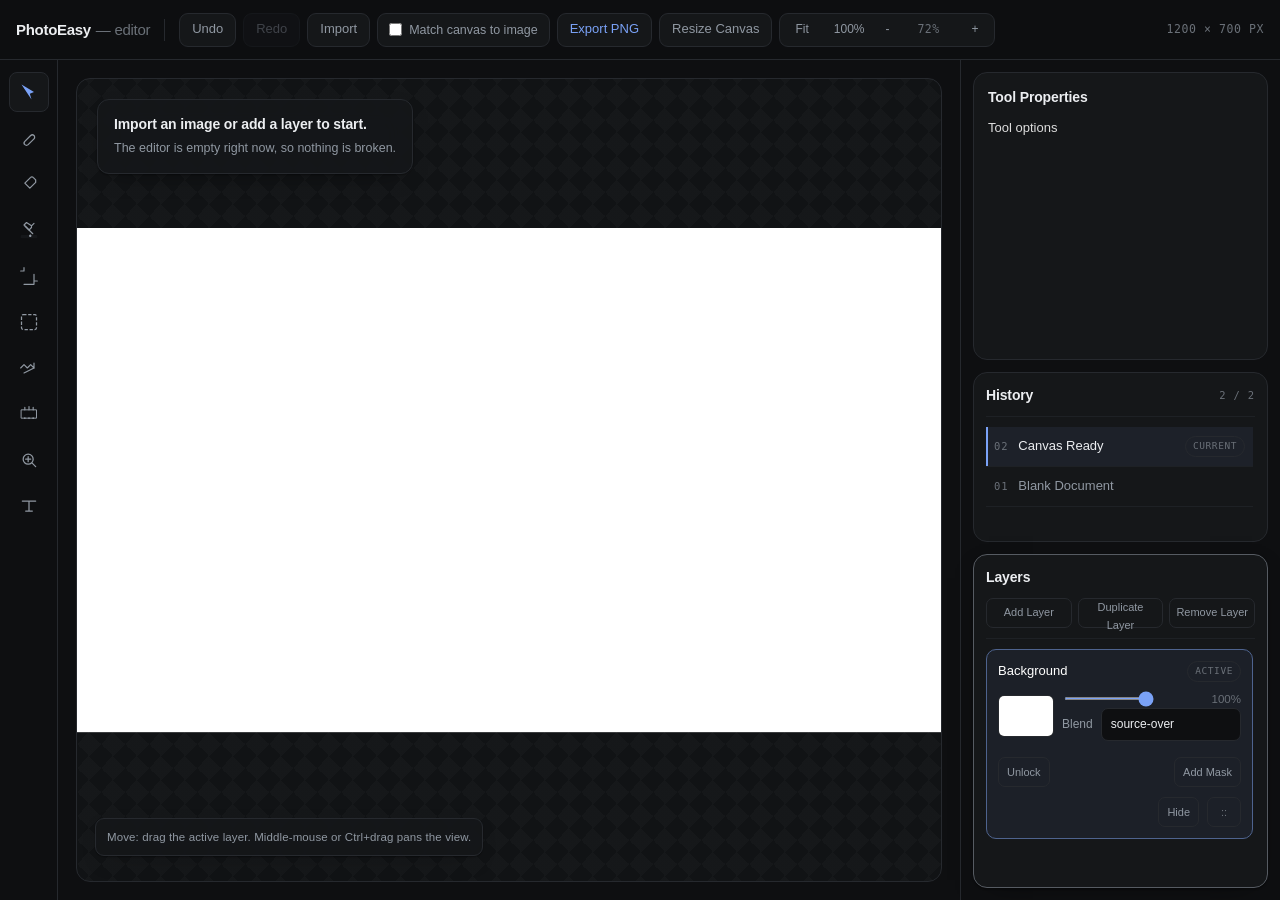
==== index.html @ c171c88f "thememing changes" ====
<!doctype html>
<html lang="en">
<head>
  <meta charset="utf-8" />
  <meta name="viewport" content="width=device-width,initial-scale=1" />
  <title>PhotoEasy — Browser Photo Editor</title>
  <link rel="icon" href="favicon.png" type="image/png">
  <link rel="stylesheet" href="styles.css">
</head>
<body>
  <header class="toolbar">
    <div class="editor-brand" aria-label="PhotoEasy editor">
      <span class="editor-brand-name">PhotoEasy</span>
      <span class="editor-brand-context">— editor</span>
    </div>
    <div class="toolbar-rule" aria-hidden="true"></div>
    <div class="actions">
      <button id="undo">Undo</button>
      <button id="redo">Redo</button>
      <button id="import-image">Import</button>
      <label class="import-resize-label">
        <input id="import-resize" type="checkbox" />
        <span>Match canvas to image</span>
      </label>
      <button id="export">Export PNG</button>
      <button id="resize-canvas">Resize Canvas</button>
      <div class="zoom-controls" aria-label="Zoom controls">
        <button id="zoom-fit">Fit</button>
        <button id="zoom-100">100%</button>
        <button id="zoom-out">-</button>
        <div id="zoom-readout" class="zoom-readout" aria-live="polite">100%</div>
        <button id="zoom-in">+</button>
      </div>
    </div>
    <div class="tool-header-controls">
      <!-- moved to tool properties panel -->
    </div>
    <div id="canvas-size" class="canvas-size" aria-hidden="true"></div>
  </header>

  <main class="main">
    <aside class="left-tools" aria-label="Tools">
      <button id="tool-move" class="tool active" title="Move" aria-label="Move">
        <svg viewBox="0 0 24 24" width="22" height="22" fill="none" xmlns="http://www.w3.org/2000/svg"><path d="M3 3l15 9-5 2 2 7-12-18z" fill="currentColor"/></svg>
      </button>
      <button id="tool-brush" class="tool" title="Brush" aria-label="Brush">
        <svg viewBox="0 0 24 24" width="20" height="20" fill="none" xmlns="http://www.w3.org/2000/svg"><path d="M7 16c-1 1-1 3 0 4s3 1 4 0l7-7c1-1 1-3 0-4s-3-1-4 0L7 16z" stroke="currentColor" stroke-width="1.5" stroke-linecap="round" stroke-linejoin="round"/></svg>
      </button>
      <button id="tool-eraser" class="tool" title="Eraser" aria-label="Eraser">
        <svg viewBox="0 0 24 24" width="20" height="20" fill="none" xmlns="http://www.w3.org/2000/svg"><path d="M20 7l-3-3a2 2 0 0 0-3 0L7 11l6 6 7-7z" stroke="currentColor" stroke-width="1.5" stroke-linecap="round" stroke-linejoin="round"/></svg>
      </button>
      <button id="tool-fill" class="tool" title="Fill" aria-label="Fill">
        <svg viewBox="0 0 24 24" width="22" height="22" fill="none" xmlns="http://www.w3.org/2000/svg">
          <path d="M2 21c0 .55.45 1 1 1h18c.55 0 1-.45 1-1v-2c0-.55-.45-1-1-1H3c-.55 0-1 .45-1 1v2z" fill="currentColor" opacity="0.06"/>
          <path d="M7.5 7.5l9 9" stroke="currentColor" stroke-width="1.4" stroke-linecap="round" stroke-linejoin="round"/>
          <path d="M18 4l-3 3L9 3 6 6l6 6 3-3v-1" stroke="currentColor" stroke-width="1.4" stroke-linecap="round" stroke-linejoin="round"/>
          <path d="M15 19c0 .83-.67 1.5-1.5 1.5S12 19.83 12 19s1.5-2 1.5-2 1.5 1.17 1.5 2z" fill="currentColor"/>
        </svg>
      </button>
      <button id="tool-crop" class="tool" title="Crop" aria-label="Crop">
        <svg viewBox="0 0 24 24" width="20" height="20" fill="none" xmlns="http://www.w3.org/2000/svg"><path d="M6 2v4M2 6h4M18 22v-4M22 18h-4M6 22h12V10" stroke="currentColor" stroke-width="1.4" stroke-linecap="round" stroke-linejoin="round"/></svg>
      </button>
      <button id="tool-select" class="tool" title="Select" aria-label="Select">
        <svg viewBox="0 0 24 24" width="20" height="20" fill="none" xmlns="http://www.w3.org/2000/svg"><rect x="3" y="3" width="18" height="18" rx="2" stroke="currentColor" stroke-width="1.5" stroke-dasharray="4 2"/></svg>
      </button>
      <button id="tool-magic" class="tool" title="Magic Wand" aria-label="Magic Wand">
        <svg viewBox="0 0 24 24" width="20" height="20" fill="none" xmlns="http://www.w3.org/2000/svg"><path d="M2 12l4-4 4 4 4-4 4 4V6" stroke="currentColor" stroke-width="1.4" stroke-linecap="round" stroke-linejoin="round"/><path d="M6 18l12-6" stroke="currentColor" stroke-width="1.4" stroke-linecap="round" stroke-linejoin="round"/></svg>
      </button>
      <button id="tool-transform" class="tool" title="Transform" aria-label="Transform">
        <svg viewBox="0 0 24 24" width="22" height="22" fill="none" xmlns="http://www.w3.org/2000/svg"><path d="M3 7h18v10H3z" stroke="currentColor" stroke-width="1.2" stroke-linecap="round" stroke-linejoin="round"/><path d="M7 7v-3M17 7v-3M12 7v-4" stroke="currentColor" stroke-width="1.4" stroke-linecap="round" stroke-linejoin="round"/><circle cx="7" cy="17" r="1" fill="currentColor"/><circle cx="12" cy="17" r="1" fill="currentColor"/><circle cx="17" cy="17" r="1" fill="currentColor"/></svg>
      </button>
      <button id="tool-zoom" class="tool" title="Zoom" aria-label="Zoom">
        <svg viewBox="0 0 24 24" width="22" height="22" fill="none" xmlns="http://www.w3.org/2000/svg"><circle cx="11" cy="11" r="6" stroke="currentColor" stroke-width="1.5"/><path d="M20 20l-4.2-4.2" stroke="currentColor" stroke-width="1.5" stroke-linecap="round"/><path d="M11 8v6M8 11h6" stroke="currentColor" stroke-width="1.5" stroke-linecap="round"/></svg>
      </button>
      <button id="tool-text" class="tool" title="Text" aria-label="Text">
        <svg viewBox="0 0 24 24" width="20" height="20" fill="none" xmlns="http://www.w3.org/2000/svg"><path d="M4 6h16M8 18h8M12 6v12" stroke="currentColor" stroke-width="1.5" stroke-linecap="round" stroke-linejoin="round"/></svg>
      </button>
      <!-- tool-controls moved to layers panel -->
    </aside>

    <section class="canvas-area">
      <div id="viewport" class="viewport">
        <div id="canvas-onboarding" class="canvas-onboarding" aria-live="polite">
          <strong>Import an image or add a layer to start.</strong>
          <span>The editor is empty right now, so nothing is broken.</span>
        </div>
        <div id="viewport-inner" class="viewport-inner">
          <canvas id="view"></canvas>
        </div>
        <div id="canvas-hud" class="canvas-hud">
          <div id="tool-hint" class="tool-hint" aria-live="polite"></div>
          <div class="canvas-status-row">
            <div id="status-stack" class="status-stack" aria-live="polite" aria-atomic="true"></div>
          </div>
        </div>
      </div>
    </section>

    <aside id="sidebar" class="layers sidebar tool-primary">
      <div id="tool-props" class="tool-props sidebar-panel" aria-live="polite">
        <div class="tool-props-title">Tool Properties</div>
        <div id="tool-props-content" class="tool-props-content"></div>
      </div>
      <div id="history-panel" class="history-panel sidebar-panel" aria-live="polite">
        <div class="history-panel-header">
          <div class="layers-title">History</div>
          <div id="history-meta" class="history-meta">0 / 0</div>
        </div>
        <div id="history-list" class="history-list"></div>
      </div>
      <div id="layers-panel" class="layers-panel sidebar-panel">
        <div class="layers-header">
          <div class="layers-title">Layers</div>
          <div class="layers-header-top">
          <button id="add-layer">Add Layer</button>
          <button id="dup-layer">Duplicate Layer</button>
          <button id="del-layer">Remove Layer</button>
          </div>
        </div>
        <ul id="layers-list"></ul>
      </div>
    </aside>
  </main>

  <input id="file-input" type="file" accept="image/*" style="display:none">
  
  <!-- Resize Canvas Modal -->
  <div id="resize-modal" class="modal">
    <div class="modal-content">
      <div class="modal-header">
        <h3>Resize Canvas</h3>
        <button id="close-resize-modal" class="close-modal">&times;</button>
      </div>
      <div class="modal-body">
        <div class="form-group">
          <label for="new-width">Width (px):</label>
          <input type="number" id="new-width" min="1" value="1200">
        </div>
        <div class="form-group">
          <label for="new-height">Height (px):</label>
          <input type="number" id="new-height" min="1" value="700">
        </div>
        <div class="form-group">
          <label>
            <input type="checkbox" id="maintain-aspect"> Maintain aspect ratio
          </label>
        </div>
      </div>
      <div class="modal-footer">
        <button id="cancel-resize" class="btn-secondary">Cancel</button>
        <button id="confirm-resize" class="btn-primary">Resize</button>
      </div>
    </div>
  </div>
  
  <script src="app.js"></script>
</body>
</html>
---- styles.css ----
:root{
  --bg-0:#101214;
  --bg-1:#14171b;
  --bg-2:#191d22;
  --bg-3:#1f242b;
  --bg-4:#272d35;
  --surface-1:rgba(255,255,255,0.03);
  --surface-2:rgba(255,255,255,0.055);
  --surface-3:rgba(255,255,255,0.08);
  --border-soft:rgba(255,255,255,0.05);
  --border-strong:rgba(255,255,255,0.1);
  --text-1:#eceff2;
  --text-2:#c8cdd3;
  --text-3:#98a0a8;
  --text-4:#7f8790;
  --shadow-1:0 14px 40px rgba(0,0,0,0.35);
  --shadow-2:0 10px 28px rgba(0,0,0,0.28);
  --button-bg:linear-gradient(180deg,#2a3037,#20252c);
  --button-hover:linear-gradient(180deg,#313840,#262c33);
  --button-active:linear-gradient(180deg,#3a4149,#2c3138);
  --panel-bg:linear-gradient(180deg,#171b20,#12161a);
}

*{box-sizing:border-box;font-family:Inter,Segoe UI,Arial,sans-serif}
body,html{height:100%;margin:0;background:radial-gradient(circle at top, rgba(255,255,255,0.035), transparent 28%),linear-gradient(180deg,var(--bg-2) 0%, var(--bg-0) 70%);color:var(--text-1)}
button{
  appearance:none;
  border:1px solid var(--border-strong);
  background:var(--button-bg);
  color:var(--text-1);
  border-radius:10px;
  padding:10px 14px;
  font-size:13px;
  font-weight:600;
  letter-spacing:.01em;
  box-shadow:inset 0 1px 0 rgba(255,255,255,0.04), 0 2px 10px rgba(0,0,0,0.18);
  transition:background .14s ease,border-color .14s ease,color .14s ease,transform .14s ease,box-shadow .14s ease;
}
button:hover{background:var(--button-hover);border-color:rgba(255,255,255,0.14);transform:translateY(-1px)}
button:active{transform:translateY(0);background:var(--button-active)}
button:disabled{background:linear-gradient(180deg,#252a31,#1c2026);color:var(--text-4);border-color:rgba(255,255,255,0.04);box-shadow:none;transform:none;cursor:not-allowed}
input,select,textarea{accent-color:#737b84}
.toolbar{display:flex;align-items:center;gap:12px;padding:10px 14px;background:rgba(17,19,23,0.88);color:var(--text-1);backdrop-filter: blur(10px);box-shadow:0 8px 24px rgba(0,0,0,0.35);border-bottom:1px solid rgba(255,255,255,0.04)}
.toolbar .tool{margin-right:8px;padding:10px 14px;border-radius:8px;border:1px solid transparent;transition:all .12s ease;font-size:14px}
.toolbar .tool.active{background:var(--button-active);color:var(--text-1);box-shadow:var(--shadow-2);border-color:var(--border-strong)}
.toolbar .tool-header-controls{display:flex;align-items:center;gap:12px;margin-left:auto}
.toolbar .tool-header-controls .ctrl{color:var(--text-2);font-size:13px;display:flex;align-items:center;gap:8px}
.toolbar .tool-header-controls input[type="range"]{vertical-align:middle}
.toolbar .tool-header-controls input[type="color"]{width:36px;height:28px;border-radius:4px;border:0}
.actions{display:flex;align-items:center;gap:8px;flex-wrap:wrap;min-width:0}
.actions button{padding:8px 14px;border-radius:9px;min-height:38px}
.actions button:first-child{margin-left:0}
.actions button:last-of-type{margin-right:6px}
.zoom-controls{display:inline-flex;align-items:center;gap:6px;padding:4px 6px;border-radius:12px;background:rgba(255,255,255,0.03);border:1px solid var(--border-soft);box-shadow:inset 0 1px 0 rgba(255,255,255,0.03)}
.zoom-controls button{min-height:32px;padding:6px 11px;border-radius:9px}
.zoom-readout{min-width:70px;padding:0 8px;text-align:center;font-size:12px;font-weight:800;letter-spacing:.06em;color:var(--text-2)}
.main{display:flex;height:calc(100% - 64px);padding:10px;gap:12px}
.left-tools{width:76px;border:1px solid var(--border-soft);background:var(--panel-bg);padding:12px;display:flex;flex-direction:column;align-items:center;gap:12px;border-radius:14px;box-shadow:var(--shadow-1)}
.left-tools .tool{width:64px;height:64px;background:transparent;border:1px solid transparent;border-radius:14px;color:var(--text-2);display:flex;align-items:center;justify-content:center;cursor:pointer;box-shadow:none;padding:0}
.left-tools .tool svg{display:block;width:34px;height:34px}
.left-tools .tool:hover{background:linear-gradient(180deg,#252a31,#1b1f25);color:#fff;transform:translateY(-2px);border-color:rgba(255,255,255,0.06)}
.left-tools .tool.active{background:linear-gradient(180deg,#3b4148,#2a2f35);color:#fff;box-shadow:0 12px 26px rgba(0,0,0,0.28);border-color:rgba(255,255,255,0.12);transform:none}
.left-tools .tool-controls{display:flex;flex-direction:column;gap:8px;width:100%;align-items:center}
.left-tools input[type="color"]{width:40px;height:34px;border-radius:6px;border:0;padding:0}
.left-tools .size-label{font-size:12px;color:var(--text-3)}
.sidebar{display:flex;flex-direction:column;gap:12px}
.sidebar-panel{transition:border-color .18s ease, box-shadow .18s ease, transform .18s ease, background .18s ease}
.sidebar-panel.is-primary{border-color:rgba(255,255,255,0.14);box-shadow:0 18px 48px rgba(0,0,0,0.36), inset 0 1px 0 rgba(255,255,255,0.03);background:linear-gradient(180deg,#1b2026,#13181d)}
.sidebar.tool-primary #layers-panel:not(.is-primary), .sidebar.layers-primary #tool-props:not(.is-primary){opacity:.82}
.tool-props{width:100%;padding:14px;border-radius:14px;background:var(--panel-bg);display:flex;flex-direction:column;gap:10px;align-items:stretch;border:1px solid var(--border-soft);height:34vh;box-shadow:var(--shadow-1)}
.history-panel{display:flex;flex-direction:column;gap:10px;padding:12px;border-radius:14px;border:1px solid var(--border-soft);background:linear-gradient(180deg,#171b20,#12161a);box-shadow:var(--shadow-1);min-height:190px;max-height:240px}
.history-panel-header{display:flex;align-items:center;justify-content:space-between;gap:12px}
.history-meta{font-size:11px;font-weight:700;letter-spacing:.08em;text-transform:uppercase;color:var(--text-4)}
.history-list{display:flex;flex-direction:column;gap:8px;overflow:auto;padding-right:4px}
.history-entry{display:grid;grid-template-columns:auto minmax(0,1fr) auto;align-items:center;gap:10px;width:100%;padding:10px 12px;border-radius:12px;border:1px solid rgba(255,255,255,0.05);background:linear-gradient(180deg,rgba(255,255,255,0.03),rgba(255,255,255,0.015));color:var(--text-2);box-shadow:none;text-align:left}
.history-entry:hover{background:linear-gradient(180deg,rgba(255,255,255,0.05),rgba(255,255,255,0.02));border-color:rgba(255,255,255,0.1)}
.history-entry.active{background:linear-gradient(180deg,rgba(255,255,255,0.1),rgba(255,255,255,0.05));border-color:rgba(255,255,255,0.14);color:var(--text-1);cursor:default;transform:none}
.history-entry.future{opacity:.58}
.history-entry-step{font-size:11px;font-weight:800;letter-spacing:.08em;text-transform:uppercase;color:var(--text-4)}
.history-entry-label{min-width:0;overflow:hidden;text-overflow:ellipsis;white-space:nowrap}
.history-entry-current{padding:4px 8px;border-radius:999px;background:rgba(255,255,255,0.08);border:1px solid rgba(255,255,255,0.08);font-size:10px;font-weight:800;letter-spacing:.08em;text-transform:uppercase;color:var(--text-2)}
.tool-props-title{font-weight:700;color:var(--text-1);margin-bottom:6px}
.tool-props-content{flex:1;overflow:auto;padding-right:6px;display:flex;flex-direction:column;gap:10px}
.prop-block{display:flex;flex-direction:column;gap:6px}
.prop-title{font-size:12px;color:var(--text-3)}
.tool-props input[type="number"], .tool-props input[type="color"], .tool-props select{padding:8px;border:1px solid var(--border-soft);border-radius:8px;background:var(--surface-1);color:var(--text-1)}
.tool-props input[type="color"]{width:44px;height:34px}

.prop-control-row{display:flex;align-items:center;gap:8px}
.prop-control-row input[type="range"]{flex:1}
.prop-value{min-width:42px;text-align:right;color:#333}
.layers ul{margin-top:8px}

/* Color picker */
.color-picker{display:flex;flex-direction:column;gap:8px;padding:6px}
.cp-sv{width:100%;height:140px;border-radius:8px;border:1px solid rgba(255,255,255,0.04);cursor:crosshair}
.cp-hue{width:100%;height:12px;border-radius:6px;appearance:none}
.cp-controls{display:flex;gap:8px;align-items:center}
.cp-hex{flex:1;padding:8px;border:1px solid rgba(255,255,255,0.04);border-radius:6px;background:rgba(255,255,255,0.02);color:#e6eef8}
.cp-swatch{width:36px;height:28px;border-radius:6px;border:1px solid rgba(255,255,255,0.06)}
.cp-recent{display:flex;gap:6px;flex-wrap:wrap}
.cp-recent .sw{width:20px;height:20px;border-radius:3px;border:1px solid #bbb}
.layers{width:320px;border:1px solid var(--border-soft);background:var(--panel-bg);padding:12px;border-radius:14px;box-shadow:var(--shadow-1)}
.layers-panel{display:flex;flex-direction:column;min-height:0;flex:1;padding:12px;border-radius:14px;border:1px solid var(--border-soft);background:linear-gradient(180deg,#171b20,#12161a);box-shadow:var(--shadow-1);overflow:hidden}
#layers-list{list-style:none;padding:0 4px 0 0;margin:0;flex:1;min-height:0;overflow:auto}
#layers-list li{padding:0;margin-bottom:10px;background:transparent;border:none;display:block}
#layers-list li.dragging{opacity:.45}
#layers-list li.drop-before .layer-row{box-shadow:inset 0 2px 0 rgba(255,255,255,0.32)}
#layers-list li.drop-after .layer-row{box-shadow:inset 0 -2px 0 rgba(255,255,255,0.32)}
.layers-header{font-weight:700;margin-bottom:10px;color:var(--text-1)}
.layers-header-top{display:grid;grid-template-columns:repeat(3, minmax(0,1fr));gap:8px;margin-bottom:8px}
.layers-header-top button{width:100%;min-width:0;padding:8px;border-radius:10px}
.layers-title{text-align:left;font-weight:800;margin-bottom:6px;color:var(--text-1)}
.layer-thumb{width:56px;height:42px;border-radius:6px;margin-right:10px;object-fit:cover;box-shadow:0 2px 8px rgba(2,6,23,0.6)}
.layer-meta{display:flex;flex-direction:column;gap:8px;flex:1;min-width:0}
.layer-header-row{display:flex;align-items:center;justify-content:space-between;gap:8px;min-width:0}
.layer-badge{padding:4px 8px;border-radius:999px;background:rgba(255,255,255,0.08);border:1px solid rgba(255,255,255,0.09);font-size:10px;font-weight:800;letter-spacing:.08em;text-transform:uppercase;color:var(--text-2)}
.layer-row{padding:12px;border-radius:12px;border:1px solid rgba(255,255,255,0.04);background:linear-gradient(180deg,rgba(255,255,255,0.03),rgba(255,255,255,0.015));display:grid;grid-template-columns:minmax(0,1fr) auto;align-items:flex-start;gap:10px;box-shadow:0 8px 24px rgba(0,0,0,0.14)}
.layer-row:hover{border-color:rgba(255,255,255,0.09);background:linear-gradient(180deg,rgba(255,255,255,0.05),rgba(255,255,255,0.02))}
.layer-row.active{background:linear-gradient(180deg,rgba(255,255,255,0.1),rgba(255,255,255,0.05));color:#fff;box-shadow:0 12px 30px rgba(0,0,0,0.26);border:1px solid rgba(255,255,255,0.18)}
.layer-row.active .layer-name{color:#ffffff}
.layer-row.active .layer-thumb{box-shadow:0 8px 24px rgba(0,0,0,0.28)}
.layer-name{font-size:13px;color:var(--text-1);overflow:hidden;white-space:nowrap;text-overflow:ellipsis;display:block}
.layer-name-input{width:100%;min-width:0;padding:8px 10px;border:1px solid rgba(255,255,255,0.12);border-radius:10px;background:rgba(255,255,255,0.05);color:var(--text-1);font-size:13px;font-weight:600;outline:none;box-shadow:inset 0 1px 0 rgba(255,255,255,0.03)}
.layer-name-input:focus{border-color:rgba(255,255,255,0.18);box-shadow:0 0 0 2px rgba(255,255,255,0.06), inset 0 1px 0 rgba(255,255,255,0.03)}
.layer-opacity{width:100px}
.layer-opacity-value{font-size:12px;color:var(--text-3);margin-left:6px;min-width:36px;text-align:right}
.layer-controls{display:flex;flex-direction:column;gap:8px;align-items:stretch;flex:0 0 auto}
.canvas-area{flex:1;padding:12px;display:flex;min-width:0}
#viewport-inner{width:100%;height:100%;display:block;position:relative}
.viewport{flex:1;border-radius:18px;border:1px solid var(--border-soft);background:
  radial-gradient(circle at top, rgba(255,255,255,0.03), transparent 42%),
  linear-gradient(180deg, rgba(255,255,255,0.02), rgba(255,255,255,0) 25%),
  repeating-conic-gradient(from 45deg, rgba(255,255,255,0.028) 0% 25%, rgba(0,0,0,0.022) 0% 50%) 50% 50%/28px 28px,
  linear-gradient(180deg,#171b20,#12161a);
display:flex;align-items:stretch;justify-content:stretch;box-shadow:inset 0 1px 0 rgba(255,255,255,0.02), var(--shadow-1);overflow:hidden;position:relative}
#view{display:block;background:transparent;border-radius:6px;width:100%;height:100%;box-shadow:0 12px 40px rgba(2,6,23,0.7)}
.actions button{margin-left:6px}
.layer-name{flex:1;padding-right:8px;overflow:hidden;text-overflow:ellipsis;white-space:nowrap}
.layer-controls button{margin-left:0}

/* Layer control tweaks */
.layer-row{display:grid;grid-template-columns:minmax(0,1fr) auto;align-items:flex-start;gap:10px}
.layer-opacity{width:90px}

.layer-control-wrap{display:flex;flex-direction:column;flex:1;min-width:0}
.layer-mid-row{display:grid;grid-template-columns:56px minmax(0,1fr);align-items:center;gap:8px;width:100%;min-width:0}
.layer-op-row{display:grid;grid-template-columns:minmax(0,1fr) auto;align-items:center;gap:8px;flex:1;min-width:0}
.layer-blend-row{display:grid;grid-template-columns:auto minmax(0,1fr);align-items:center;gap:8px;min-width:0}
.layer-blend-row select{ -webkit-appearance:none; appearance:none; width:100%; min-width:0; padding:6px 30px 6px 8px; border-radius:8px; border:1px solid var(--border-soft); background:linear-gradient(180deg,#2a3037,#20252c); color:var(--text-1); font-size:12px; background-repeat:no-repeat; background-position: right 8px center; background-image: url("data:image/svg+xml;utf8,<svg xmlns='http://www.w3.org/2000/svg' viewBox='0 0 24 24' width='12' height='12'><path d='M7 10l5 5 5-5' stroke='%23aeb5bd' fill='none' stroke-width='2' stroke-linecap='round' stroke-linejoin='round'/></svg>"); }
.layer-blend-row select:focus{ outline:none; box-shadow:0 0 0 2px rgba(255,255,255,0.06); border-color:rgba(255,255,255,0.16); }
.layer-blend-row select:hover{ border-color:rgba(255,255,255,0.06); }
.layer-mask-row{display:flex;justify-content:flex-end;margin-top:6px}
.mask-btn{padding:8px 10px}
.layer-icon{min-width:54px;padding:9px 10px;font-size:11px;font-weight:700;letter-spacing:.03em;border-radius:10px;background:linear-gradient(180deg,#2d333a,#232930);color:var(--text-2);border:1px solid rgba(255,255,255,0.08)}
.layer-icon:hover{background:linear-gradient(180deg,#353c44,#282f37);color:#fff}
.layer-grip{min-width:40px;cursor:grab;font-size:16px;line-height:1.1}
.layer-grip:active{cursor:grabbing}

/* Row for layer-specific simple controls (lock left, mask right) */
.layer-control-row{display:flex;justify-content:space-between;align-items:center;margin-top:8px}
.layer-control-left{display:flex;gap:6px;align-items:center}
.layer-control-right{display:flex;gap:6px;align-items:center}
.lock-btn{padding:8px 10px;font-size:12px;border-radius:10px;border:1px solid var(--border-soft);background:var(--surface-1);color:var(--text-1)}
.lock-btn:hover{background:rgba(255,255,255,0.02)}
.mask-btn{padding:8px 10px;font-size:12px;border-radius:10px;border:1px solid var(--border-soft);background:var(--surface-1);color:var(--text-1)}
.mask-btn:hover{background:rgba(255,255,255,0.02)}

@media (max-width: 1380px){
  .layer-row{grid-template-columns:1fr}
  .layer-controls{flex-direction:row;justify-content:flex-end}
}

/* Blend selector and mask button theme tweaks */
.layer-controls select{padding:6px 8px;border-radius:8px;border:1px solid var(--border-soft);background:var(--button-bg);color:var(--text-1);font-size:12px}
.layer-meta .prop-title{font-size:12px;color:var(--text-3)}
.layer-controls .small[disabled]{opacity:0.5;cursor:not-allowed}

/* Selection overlay */
.selection-rect{position:absolute;border:1px dashed rgba(220,225,230,0.55);background:rgba(255,255,255,0.06);pointer-events:none;border-radius:4px}
.viewport{position:relative}

.canvas-onboarding{position:absolute;top:24px;left:24px;display:none;flex-direction:column;gap:6px;max-width:360px;padding:16px 18px;border-radius:14px;background:rgba(16,19,23,0.88);border:1px solid rgba(255,255,255,0.08);box-shadow:0 18px 46px rgba(0,0,0,0.25);backdrop-filter:blur(12px);z-index:30}
.canvas-onboarding.visible{display:flex}
.canvas-onboarding strong{font-size:15px;line-height:1.35;color:#fff}
.canvas-onboarding span{font-size:12px;line-height:1.5;color:var(--text-3)}

.canvas-hud{position:absolute;left:18px;right:18px;bottom:16px;z-index:25;display:flex;flex-direction:column;gap:12px;pointer-events:none}
.tool-hint{align-self:flex-start;max-width:min(760px, 100%);padding:11px 14px;border-radius:12px;background:rgba(16,19,23,0.82);border:1px solid rgba(255,255,255,0.08);color:var(--text-2);font-size:12px;font-weight:700;letter-spacing:.01em;box-shadow:0 14px 34px rgba(0,0,0,0.24);backdrop-filter:blur(12px)}
.canvas-status-row{display:flex;justify-content:space-between;align-items:flex-end;gap:16px}
.history-label{padding:10px 12px;border-radius:12px;background:rgba(16,19,23,0.82);border:1px solid rgba(255,255,255,0.08);color:var(--text-3);font-size:12px;font-weight:700;box-shadow:0 14px 34px rgba(0,0,0,0.24);backdrop-filter:blur(12px)}
.status-stack{display:flex;flex-direction:column;align-items:flex-end;gap:8px;max-width:min(420px, 100%)}
.status-toast{padding:10px 12px;border-radius:12px;border:1px solid rgba(255,255,255,0.08);background:rgba(16,19,23,0.88);color:var(--text-1);font-size:12px;font-weight:700;box-shadow:0 14px 34px rgba(0,0,0,0.28);backdrop-filter:blur(12px)}
.status-toast.is-warning{border-color:rgba(255,214,102,0.22);color:#f3d78e}
.status-toast.is-info{border-color:rgba(255,255,255,0.08);color:var(--text-1)}
.status-toast.is-error{border-color:rgba(255,125,125,0.22);color:#f6b2b2}

.cursor-preview{position:absolute;left:0;top:0;display:none;border:1px solid rgba(255,255,255,0.82);border-radius:999px;transform:translate(-50%, -50%);box-shadow:0 0 0 1px rgba(0,0,0,0.45);pointer-events:none;z-index:22}
.cursor-preview.visible{display:block}

.text-editor-shell{
  position:fixed;
  z-index:1400;
  display:flex;
  flex-direction:column;
  gap:8px;
  background:linear-gradient(180deg,rgba(29,33,38,0.96),rgba(20,23,27,0.96));
  border:1px solid rgba(255,255,255,0.16);
  box-shadow:0 18px 42px rgba(0,0,0,0.38), inset 0 1px 0 rgba(255,255,255,0.04);
  backdrop-filter:blur(14px);
}

.text-editor-input{
  display:block;
  margin:0;
  padding:0;
  border:none;
  outline:none;
  resize:none;
  overflow:hidden;
  background:transparent;
  color:var(--text-1);
  caret-color:var(--text-1);
  white-space:pre-wrap;
}

.text-editor-input::selection{
  background:rgba(255,255,255,0.16);
}

.text-editor-meta{
  color:var(--text-4);
  font-weight:600;
  letter-spacing:.04em;
  text-transform:uppercase;
}

/* Scrollbar styling */
.tool-props-content::-webkit-scrollbar, #layers-list::-webkit-scrollbar{height:10px;width:10px}
.tool-props-content::-webkit-scrollbar-thumb, #layers-list::-webkit-scrollbar-thumb{background:rgba(255,255,255,0.06);border-radius:8px}
.tool-props-content::-webkit-scrollbar-track, #layers-list::-webkit-scrollbar-track{background:transparent}

/* Modal styles */
.modal {display: none;position: fixed;z-index: 1000;left: 0;top: 0;width: 100%;height: 100%;background-color: rgba(0,0,0,0.7);}
.modal-content {background: var(--panel-bg);border-radius: 14px;margin: 10% auto;padding: 0;width: 400px;max-width: 90%;box-shadow: 0 12px 40px rgba(0,0,0,0.5);border:1px solid var(--border-soft)}
.modal-header {padding: 16px 20px;border-bottom: 1px solid var(--border-soft);display: flex;justify-content: space-between;align-items: center;}
.modal-header h3 {margin: 0;color: var(--text-1);font-size: 18px;}
.close-modal {background: transparent;border: none;color: var(--text-3);font-size: 24px;cursor: pointer;box-shadow:none;padding:0}
.close-modal:hover {color: var(--text-1);background:transparent}
.modal-body {padding: 20px;}
.form-group {margin-bottom: 16px;}
.form-group label {display: block;margin-bottom: 6px;color: var(--text-3);font-size: 14px;}
.form-group input[type="number"] {width: 100%;padding: 10px;border: 1px solid var(--border-soft);border-radius: 8px;background: var(--surface-1);color: var(--text-1);font-size: 16px;}
.form-group input[type="number"]:focus {outline: none;border-color: rgba(255,255,255,0.16);box-shadow: 0 0 0 2px rgba(255,255,255,0.06);}
.form-group input[type="checkbox"] {margin-right: 8px;vertical-align: middle;}
.form-group label[for="maintain-aspect"] {display: flex;align-items: center;cursor: pointer;color: var(--text-3);}
.modal-footer {padding: 16px 20px;border-top: 1px solid var(--border-soft);display: flex;justify-content: flex-end;gap: 12px;}
.btn-primary {padding: 10px 20px;background:linear-gradient(180deg,#353c44,#282d34);color: white;border-radius: 10px;cursor: pointer;font-size: 14px;}
.btn-primary:hover {background:linear-gradient(180deg,#3c444d,#2d333a);box-shadow:0 8px 22px rgba(0,0,0,0.28)}
.btn-secondary {padding: 10px 20px;border-radius: 10px;cursor: pointer;font-size: 14px;}

/* Viewport styling for zoom/drag */
.viewport {
  cursor: grab;
}
.viewport:active {
  cursor: grabbing;
}

/* Canvas size indicator (top-right) */
.canvas-size{position:fixed;top:10px;right:12px;padding:7px 10px;border-radius:10px;background:rgba(20,22,25,0.86);color:var(--text-2);font-size:12px;font-weight:700;border:1px solid var(--border-soft);z-index:1200;backdrop-filter:blur(8px)}

.import-resize-label{display:inline-flex;align-items:center;gap:8px;margin-left:4px;padding:0 2px;color:var(--text-3);font-size:13px;font-weight:600}
.import-resize-label input{margin:0}
.import-resize-label span{color:inherit}

@media (max-width: 1100px){
  .toolbar{align-items:flex-start;flex-wrap:wrap;padding-right:110px}
  .actions{row-gap:8px}
  .canvas-size{top:12px}
  .layers{width:280px}
  .canvas-status-row{flex-direction:column;align-items:flex-start}
  .status-stack{align-items:flex-start}
}

@media (max-width: 820px){
  body,html{height:auto;min-height:100%}
  .toolbar{
    position:sticky;
    top:0;
    z-index:1300;
    align-items:stretch;
    gap:10px;
    padding:10px;
    padding-right:10px;
  }
  .actions{
    width:100%;
    display:grid;
    grid-template-columns:repeat(2, minmax(0, 1fr));
    gap:8px;
  }
  .actions > button,
  .actions > label,
  .actions > .zoom-controls{
    width:100%;
    margin:0;
  }
  .actions button{
    width:100%;
    min-width:0;
  }
  .import-resize-label{
    min-height:38px;
    padding:8px 10px;
    border:1px solid var(--border-soft);
    border-radius:10px;
    background:rgba(255,255,255,0.03);
  }
  .zoom-controls{
    justify-content:space-between;
    min-width:0;
  }
  .zoom-readout{
    min-width:48px;
    padding:0 4px;
  }
  .canvas-size{
    position:static;
    align-self:flex-end;
    margin-left:auto;
  }
  .main{
    flex-direction:column;
    height:auto;
    min-height:calc(100dvh - 72px);
    padding:10px;
    gap:10px;
  }
  .left-tools{
    order:2;
    width:100%;
    flex-direction:row;
    justify-content:flex-start;
    align-items:center;
    gap:10px;
    padding:10px;
    overflow-x:auto;
    overflow-y:hidden;
    scrollbar-width:none;
  }
  .left-tools::-webkit-scrollbar{display:none}
  .left-tools .tool{
    width:56px;
    height:56px;
    flex:0 0 auto;
  }
  .left-tools .tool svg{
    width:28px;
    height:28px;
  }
  .canvas-area{
    order:1;
    padding:0;
    min-width:0;
    min-height:44dvh;
  }
  .viewport{
    min-height:44dvh;
  }
  .canvas-onboarding{
    top:16px;
    left:16px;
    right:16px;
    max-width:none;
  }
  .canvas-hud{
    left:12px;
    right:12px;
    bottom:12px;
  }
  .tool-hint{
    max-width:none;
    font-size:11px;
    line-height:1.45;
  }
  .status-stack{
    width:100%;
    max-width:none;
  }
  .status-toast{
    width:100%;
  }
  .layers{
    order:3;
    width:100%;
    padding:0;
    border:none;
    background:transparent;
    box-shadow:none;
  }
  .sidebar{
    width:100%;
    gap:10px;
  }
  .tool-props,
  .history-panel,
  .layers-panel{
    width:100%;
    height:auto;
    min-height:0;
    max-height:none;
  }
  .tool-props{
    min-height:190px;
  }
  .history-panel{
    min-height:0;
  }
}

@media (max-width: 560px){
  .toolbar{
    gap:8px;
    padding:8px;
  }
  .actions{
    grid-template-columns:1fr;
  }
  .zoom-controls{
    gap:4px;
    padding:4px;
  }
  .zoom-controls button{
    padding:6px 8px;
    min-height:30px;
    font-size:12px;
  }
  .main{
    padding:8px;
    gap:8px;
  }
  .left-tools{
    padding:8px;
    gap:8px;
  }
  .left-tools .tool{
    width:52px;
    height:52px;
    border-radius:12px;
  }
  .viewport{
    min-height:38dvh;
  }
  .tool-props,
  .history-panel,
  .layers-panel{
    padding:10px;
    border-radius:12px;
  }
  .layers-header-top{
    grid-template-columns:1fr;
    display:grid;
  }
  .layer-row{
    padding:10px;
  }
  .layer-mid-row{
    grid-template-columns:48px minmax(0,1fr);
  }
  .layer-thumb{
    width:48px;
    height:36px;
    margin-right:0;
  }
  .layer-control-row{
    flex-direction:column;
    align-items:stretch;
    gap:8px;
  }
  .layer-control-left,
  .layer-control-right{
    width:100%;
  }
  .lock-btn,
  .mask-btn,
  .layer-icon{
    width:100%;
    justify-content:center;
  }
}

/* --------------------------------------------------------------------------
   Enes Aydoğan design language
   The editor keeps its existing layout and behavior; this layer aligns the
   visual system with enesaydogan.com.
   -------------------------------------------------------------------------- */

:root{
  --bg:#0e0f11;
  --surface:#151719;
  --ink:#eceef1;
  --muted:#9098a2;
  --faint:#6a7078;
  --line:#26292e;
  --line-soft:#1e2125;
  --accent:#7aa2f7;
  --live:#3ecf7f;
  --radius:14px;
  --shadow:0 1px 2px rgba(0,0,0,.4),0 8px 28px -16px rgba(0,0,0,.7);

  --bg-0:var(--bg);
  --bg-1:var(--surface);
  --bg-2:#191b1e;
  --bg-3:#1e2125;
  --bg-4:#26292e;
  --surface-1:rgba(236,238,241,.03);
  --surface-2:rgba(236,238,241,.05);
  --surface-3:rgba(236,238,241,.075);
  --border-soft:var(--line-soft);
  --border-strong:var(--line);
  --text-1:var(--ink);
  --text-2:#c2c7cd;
  --text-3:var(--muted);
  --text-4:var(--faint);
  --shadow-1:var(--shadow);
  --shadow-2:var(--shadow);
  --button-bg:var(--surface);
  --button-hover:#1b1e21;
  --button-active:#202328;
  --panel-bg:var(--surface);
}

*,*::before,*::after{
  box-sizing:border-box;
  font-family:Inter,ui-sans-serif,-apple-system,BlinkMacSystemFont,"Segoe UI",Roboto,sans-serif;
}

html{
  background:var(--bg);
  text-size-adjust:100%;
}

body{
  min-width:320px;
  background:var(--bg);
  color:var(--ink);
  font-size:16px;
  line-height:1.6;
  -webkit-font-smoothing:antialiased;
  font-feature-settings:"cv05","ss01";
}

::selection{background:var(--accent);color:#fff}

:focus-visible{
  outline:2px solid var(--accent);
  outline-offset:3px;
}

button,input,select,textarea{font:inherit}
input,select,textarea{accent-color:var(--accent)}

button{
  min-height:34px;
  padding:0 13px;
  border:1px solid var(--line);
  border-radius:9px;
  background:var(--surface);
  color:var(--muted);
  font-size:13px;
  font-weight:500;
  letter-spacing:0;
  box-shadow:none;
  cursor:pointer;
  transition:color .15s,border-color .15s,background .15s,transform .15s;
}

button:hover{
  background:#181a1d;
  border-color:var(--muted);
  color:var(--ink);
  transform:translateY(-1px);
}

button:active{background:#1b1e21;transform:none}
button:disabled{background:var(--surface);border-color:var(--line-soft);color:var(--faint);opacity:.55;box-shadow:none}

.toolbar{
  position:relative;
  z-index:100;
  display:flex;
  align-items:center;
  gap:12px;
  height:60px;
  padding:0 16px;
  background:color-mix(in srgb,var(--bg) 88%,transparent);
  border:0;
  border-bottom:1px solid var(--line);
  box-shadow:none;
  backdrop-filter:saturate(180%) blur(14px);
}

.editor-brand{
  display:flex;
  align-items:baseline;
  flex:0 0 auto;
  white-space:nowrap;
  font-size:15px;
  line-height:1;
  letter-spacing:-.02em;
}

.editor-brand-name{font-weight:600;color:var(--ink)}
.editor-brand-context{margin-left:5px;font-weight:400;color:var(--faint)}

.toolbar-rule{
  width:1px;
  height:22px;
  margin:0 2px;
  background:var(--line);
}

.actions{
  display:flex;
  align-items:center;
  flex-wrap:nowrap;
  gap:7px;
  min-width:0;
  overflow-x:auto;
  scrollbar-width:none;
}

.actions::-webkit-scrollbar{display:none}
.actions button,.actions button:first-child,.actions button:last-of-type{margin:0;min-height:34px;padding:0 12px;border-radius:9px}
#export{color:var(--accent)}
#export:hover{color:var(--accent);border-color:color-mix(in srgb,var(--accent) 55%,var(--line))}

.import-resize-label{
  display:inline-flex;
  align-items:center;
  gap:7px;
  height:34px;
  margin:0;
  padding:0 11px;
  white-space:nowrap;
  color:var(--muted);
  font-size:12.5px;
  font-weight:500;
  border:1px solid var(--line);
  border-radius:9px;
  background:var(--surface);
}

.import-resize-label input{width:13px;height:13px}

.zoom-controls{
  display:inline-flex;
  align-items:center;
  flex:0 0 auto;
  gap:3px;
  height:34px;
  padding:2px;
  border:1px solid var(--line);
  border-radius:9px;
  background:var(--surface);
  box-shadow:none;
}

.zoom-controls button{
  min-height:28px;
  padding:0 8px;
  border-color:transparent;
  border-radius:6px;
  background:transparent;
  font-size:12px;
}

.zoom-controls button:hover{background:rgba(236,238,241,.05);border-color:transparent;transform:none}
.zoom-readout{min-width:54px;padding:0 6px;color:var(--faint);font:500 11.5px/1 ui-monospace,SFMono-Regular,"SF Mono",Menlo,Consolas,monospace;letter-spacing:.04em}
.tool-header-controls{margin-left:auto}

.canvas-size{
  position:static;
  flex:0 0 auto;
  margin-left:auto;
  padding:0;
  border:0;
  border-radius:0;
  background:transparent;
  color:var(--faint);
  font:500 11.5px/1 ui-monospace,SFMono-Regular,"SF Mono",Menlo,Consolas,monospace;
  letter-spacing:.05em;
  text-transform:uppercase;
  backdrop-filter:none;
}

.main{
  display:flex;
  height:calc(100dvh - 60px);
  padding:0;
  gap:0;
  background:var(--bg);
}

.left-tools{
  width:58px;
  flex:0 0 58px;
  padding:12px 8px;
  gap:6px;
  border:0;
  border-right:1px solid var(--line);
  border-radius:0;
  background:var(--bg);
  box-shadow:none;
}

.left-tools .tool{
  width:40px;
  height:40px;
  min-height:40px;
  padding:0;
  border:1px solid transparent;
  border-radius:8px;
  background:transparent;
  color:var(--muted);
  box-shadow:none;
}

.left-tools .tool svg{width:20px;height:20px}
.left-tools .tool:hover{background:var(--surface);border-color:var(--line);color:var(--ink);transform:none}
.left-tools .tool.active{background:var(--surface);border-color:var(--line);color:var(--accent);box-shadow:none;transform:none}

.canvas-area{
  min-width:0;
  flex:1;
  padding:18px;
  background:var(--bg);
}

.viewport{
  position:relative;
  min-width:0;
  border:1px solid var(--line);
  border-radius:var(--radius);
  background:
    repeating-conic-gradient(from 45deg,rgba(236,238,241,.018) 0 25%,rgba(0,0,0,.025) 0 50%) 50%/24px 24px,
    #111315;
  box-shadow:none;
}

#view{border-radius:8px;box-shadow:0 1px 2px rgba(0,0,0,.4),0 16px 40px -22px rgba(0,0,0,.9)}

.sidebar.layers{
  width:320px;
  flex:0 0 320px;
  gap:12px;
  padding:12px;
  border:0;
  border-left:1px solid var(--line);
  border-radius:0;
  background:var(--bg);
  box-shadow:none;
}

.sidebar-panel,.tool-props,.history-panel,.layers-panel{
  border:1px solid var(--line);
  border-radius:var(--radius);
  background:var(--surface);
  box-shadow:none;
}

.sidebar-panel.is-primary{
  border-color:color-mix(in srgb,var(--muted) 45%,var(--line));
  background:var(--surface);
  box-shadow:var(--shadow);
  transform:none;
}

.sidebar.tool-primary #layers-panel:not(.is-primary),.sidebar.layers-primary #tool-props:not(.is-primary){opacity:1}
.tool-props{height:32vh;padding:14px;gap:10px}
.history-panel{min-height:170px;max-height:220px;padding:12px;gap:10px}
.layers-panel{padding:12px}

.tool-props-title,.layers-title{
  margin:0;
  color:var(--ink);
  font-size:14px;
  font-weight:600;
  line-height:1.5;
  letter-spacing:-.01em;
}

.history-panel-header,.layers-header{padding-bottom:10px;border-bottom:1px solid var(--line-soft)}
.layers-header{margin-bottom:10px}
.history-meta,.history-entry-step{
  color:var(--faint);
  font:500 10.5px/1 ui-monospace,SFMono-Regular,"SF Mono",Menlo,Consolas,monospace;
  letter-spacing:.08em;
  text-transform:uppercase;
}

.layers-header-top{display:grid;grid-template-columns:repeat(3,minmax(0,1fr));gap:6px;margin:10px 0 0}
.layers-header-top button{height:30px;min-height:30px;padding:0 6px;border-radius:7px;font-size:11px}

.history-list{gap:0;padding-right:2px}
.history-entry{
  min-height:40px;
  padding:9px 8px;
  border:0;
  border-bottom:1px solid var(--line-soft);
  border-radius:0;
  background:transparent;
  color:var(--muted);
  box-shadow:none;
}

.history-entry:hover{background:rgba(236,238,241,.03);border-color:var(--line-soft);transform:none}
.history-entry.active{background:rgba(122,162,247,.07);border-color:var(--line-soft);color:var(--ink);box-shadow:inset 2px 0 0 var(--accent)}
.history-entry-current,.layer-badge{
  padding:2px 7px;
  border:1px solid var(--line);
  border-radius:999px;
  background:transparent;
  color:var(--faint);
  font:500 9.5px/1.5 ui-monospace,SFMono-Regular,"SF Mono",Menlo,Consolas,monospace;
  letter-spacing:.06em;
  text-transform:uppercase;
}

#layers-list{padding-right:2px}
#layers-list li{margin-bottom:8px}
.layer-row{
  padding:11px;
  border:1px solid var(--line-soft);
  border-radius:10px;
  background:transparent;
  box-shadow:none;
  transition:background .18s,border-color .18s,transform .18s;
}

.layer-row:hover{background:rgba(236,238,241,.025);border-color:var(--line)}
.layer-row.active{background:rgba(122,162,247,.065);border-color:color-mix(in srgb,var(--accent) 48%,var(--line));color:var(--ink);box-shadow:none}
.layer-thumb{border:1px solid var(--line);border-radius:6px;box-shadow:none;background:#111315}
.layer-row.active .layer-thumb{box-shadow:none}
.layer-name{color:var(--ink);font-size:13px;font-weight:500}
.layer-opacity-value,.prop-title{color:var(--faint);font-size:11.5px}

.layer-icon,.lock-btn,.mask-btn{
  min-width:0;
  min-height:30px;
  padding:0 8px;
  border:1px solid var(--line);
  border-radius:7px;
  background:transparent;
  color:var(--muted);
  box-shadow:none;
  font-size:11px;
  font-weight:500;
  letter-spacing:0;
}

.layer-icon:hover,.lock-btn:hover,.mask-btn:hover{background:rgba(236,238,241,.04);border-color:var(--muted);color:var(--ink);transform:none}
.layer-grip{min-width:34px;color:var(--faint)}

.layer-blend-row select,.layer-controls select,
.tool-props input[type="number"],.tool-props select,.layer-name-input,.cp-hex,.form-group input[type="number"]{
  min-height:32px;
  padding:6px 9px;
  border:1px solid var(--line);
  border-radius:7px;
  background:var(--bg);
  color:var(--ink);
  font-size:12px;
  box-shadow:none;
}

.layer-blend-row select{
  padding-right:28px;
  background-color:var(--bg);
}

.layer-name-input:focus,.tool-props input:focus,.tool-props select:focus,.cp-hex:focus,.form-group input[type="number"]:focus{
  outline:none;
  border-color:var(--accent);
  box-shadow:0 0 0 2px rgba(122,162,247,.12);
}

.prop-block{gap:7px;padding-bottom:10px;border-bottom:1px solid var(--line-soft)}
.prop-block:last-child{padding-bottom:0;border-bottom:0}
.prop-value{color:var(--muted);font:500 11.5px/1 ui-monospace,SFMono-Regular,"SF Mono",Menlo,Consolas,monospace}

input[type="range"]{
  height:3px;
  border:0;
  border-radius:999px;
  background:var(--line);
}

.color-picker{padding:4px 0;gap:9px}
.cp-sv{border-color:var(--line);border-radius:8px}
.cp-swatch{border-color:var(--line);border-radius:6px}
.cp-recent .sw{border-color:var(--line);border-radius:4px}

.canvas-onboarding{
  top:20px;
  left:20px;
  gap:5px;
  max-width:360px;
  padding:15px 16px;
  border:1px solid var(--line);
  border-radius:12px;
  background:color-mix(in srgb,var(--surface) 92%,transparent);
  box-shadow:var(--shadow);
  backdrop-filter:saturate(180%) blur(14px);
}

.canvas-onboarding strong{color:var(--ink);font-size:14px;font-weight:600;letter-spacing:-.01em}
.canvas-onboarding span{color:var(--muted);font-size:12.5px}
.canvas-hud{left:18px;right:18px;bottom:16px;gap:9px}
.tool-hint,.history-label,.status-toast{
  padding:9px 11px;
  border:1px solid var(--line);
  border-radius:9px;
  background:color-mix(in srgb,var(--surface) 92%,transparent);
  color:var(--muted);
  font-size:11.5px;
  font-weight:500;
  box-shadow:var(--shadow);
  backdrop-filter:saturate(180%) blur(14px);
}

.status-toast.is-info{border-color:var(--line);color:var(--ink)}
.status-toast.is-warning{border-color:color-mix(in srgb,#f0c36a 42%,var(--line));color:#f0c36a}
.status-toast.is-error{border-color:color-mix(in srgb,#ef767a 42%,var(--line));color:#ef9a9d}

.modal{background:rgba(0,0,0,.72);backdrop-filter:blur(4px)}
.modal-content{width:400px;border:1px solid var(--line);border-radius:var(--radius);background:var(--surface);box-shadow:0 24px 80px rgba(0,0,0,.5)}
.modal-header{padding:15px 18px;border-bottom:1px solid var(--line)}
.modal-header h3{color:var(--ink);font-size:16px;font-weight:600;letter-spacing:-.02em}
.modal-body{padding:18px}
.modal-footer{padding:14px 18px;border-top:1px solid var(--line)}
.close-modal{min-height:30px;width:30px;padding:0;border:1px solid var(--line);font-size:20px}
.btn-primary{background:var(--surface);border-color:color-mix(in srgb,var(--accent) 50%,var(--line));color:var(--accent)}
.btn-primary:hover{background:rgba(122,162,247,.06);color:var(--accent);box-shadow:none}
.form-group label{color:var(--muted);font-size:12.5px}

.text-editor-shell{
  border:1px solid var(--line);
  background:color-mix(in srgb,var(--surface) 94%,transparent);
  box-shadow:var(--shadow);
  backdrop-filter:saturate(180%) blur(14px);
}

.text-editor-meta{color:var(--faint);font:500 10.5px/1 ui-monospace,SFMono-Regular,"SF Mono",Menlo,Consolas,monospace}
.selection-rect{border-color:var(--accent);background:rgba(122,162,247,.08);border-radius:2px}
.cursor-preview{border-color:var(--ink);box-shadow:0 0 0 1px rgba(0,0,0,.55)}

.tool-props-content::-webkit-scrollbar,#layers-list::-webkit-scrollbar,.history-list::-webkit-scrollbar{width:8px;height:8px}
.tool-props-content::-webkit-scrollbar-thumb,#layers-list::-webkit-scrollbar-thumb,.history-list::-webkit-scrollbar-thumb{background:var(--line);border-radius:999px}
.tool-props-content::-webkit-scrollbar-track,#layers-list::-webkit-scrollbar-track,.history-list::-webkit-scrollbar-track{background:transparent}

@media (prefers-reduced-motion:reduce){
  *{animation:none!important;transition:none!important;scroll-behavior:auto!important}
}

@media (max-width:1100px){
  .toolbar{height:auto;min-height:60px;align-items:center;flex-wrap:nowrap;padding:8px 12px}
  .editor-brand-context,.toolbar-rule{display:none}
  .actions{flex:1}
  .canvas-size{display:none}
  .main{height:calc(100dvh - 60px)}
  .sidebar.layers{width:280px;flex-basis:280px}
}

@media (max-width:820px){
  body,html{height:auto;min-height:100%}
  .toolbar{position:sticky;top:0;min-height:58px;padding:10px;gap:10px}
  .editor-brand{align-self:flex-start;height:34px;align-items:center}
  .actions{display:flex;width:auto;overflow-x:auto;gap:7px}
  .actions>button,.actions>label,.actions>.zoom-controls{width:auto;flex:0 0 auto;margin:0}
  .actions button{width:auto}
  .import-resize-label{min-height:34px;padding:0 11px}
  .main{height:auto;min-height:calc(100dvh - 58px);padding:10px;gap:10px}
  .left-tools{
    order:2;
    width:100%;
    flex:0 0 auto;
    padding:8px;
    border:1px solid var(--line);
    border-radius:var(--radius);
    background:var(--surface);
  }
  .left-tools .tool{width:40px;height:40px;min-height:40px}
  .left-tools .tool svg{width:20px;height:20px}
  .canvas-area{order:1;padding:0;min-height:44dvh}
  .sidebar.layers{
    order:3;
    width:100%;
    flex-basis:auto;
    padding:0;
    border:0;
    background:transparent;
  }
  .tool-props,.history-panel,.layers-panel{height:auto;max-height:none}
}

@media (max-width:560px){
  .toolbar{display:block;padding:9px 10px}
  .editor-brand{height:30px;margin-bottom:7px}
  .actions{display:flex;grid-template-columns:none;padding-bottom:1px}
  .main{padding:8px;gap:8px}
  .left-tools{padding:7px;gap:5px}
  .left-tools .tool{width:38px;height:38px;min-height:38px;border-radius:7px}
  .viewport{min-height:38dvh}
  .tool-props,.history-panel,.layers-panel{padding:11px;border-radius:12px}
  .layers-header-top{grid-template-columns:repeat(3,minmax(0,1fr))}
  .layer-control-row{flex-direction:row;align-items:center;gap:8px}
}
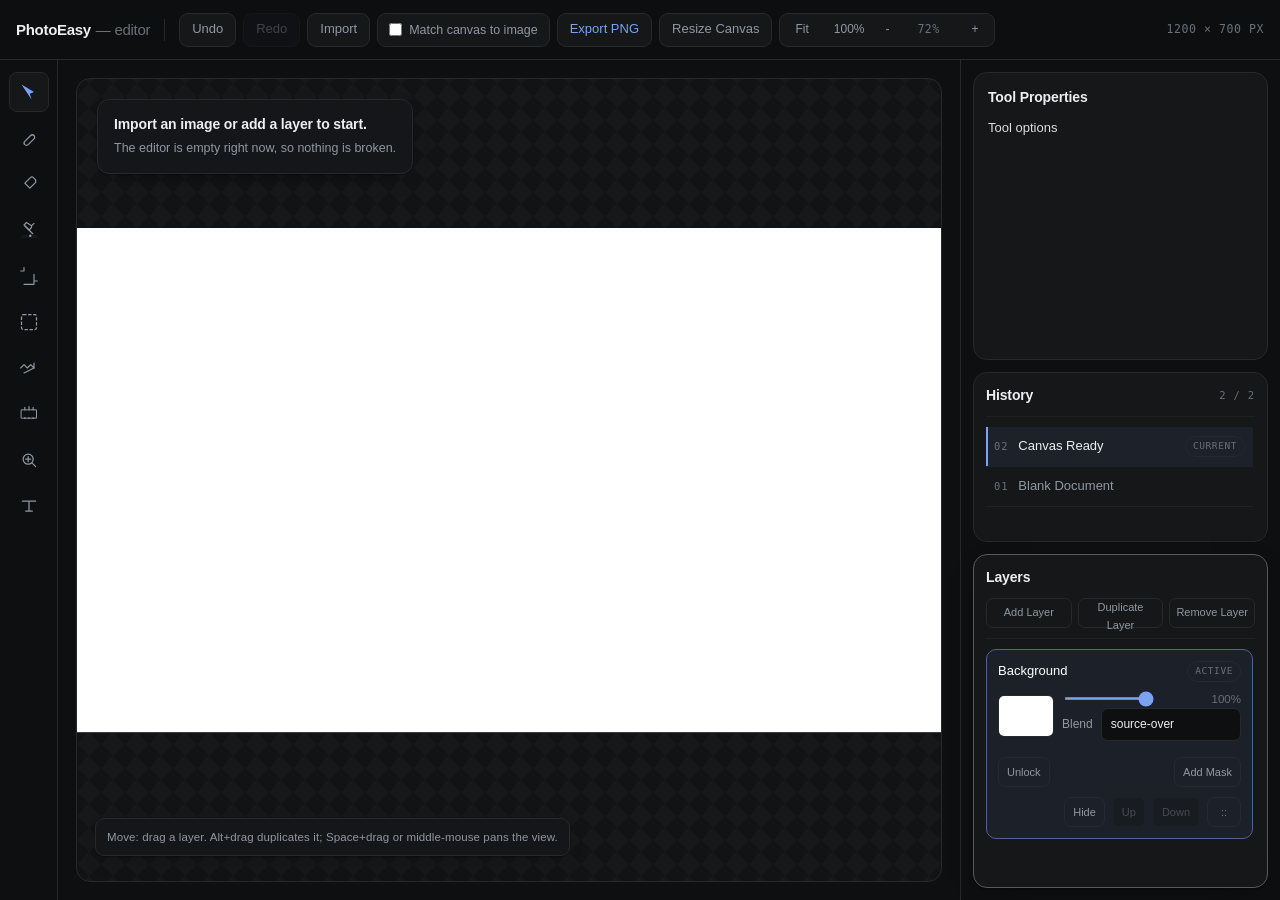
==== commit 3e6a8c7b: "Enhance accessibility and improve modal functionality - Updated the stylesheet link to include a ver" ====
--- a/index.html
+++ b/index.html
@@ -5,7 +5,7 @@
   <meta name="viewport" content="width=device-width,initial-scale=1" />
   <title>PhotoEasy — Browser Photo Editor</title>
   <link rel="icon" href="favicon.png" type="image/png">
-  <link rel="stylesheet" href="styles.css">
+  <link rel="stylesheet" href="styles.css?v=20260716-3">
 </head>
 <body>
   <header class="toolbar">
@@ -96,7 +96,7 @@
       </div>
     </section>
 
-    <aside id="sidebar" class="layers sidebar tool-primary">
+    <aside id="sidebar" class="layers sidebar tool-primary" aria-label="Editing panels">
       <div id="tool-props" class="tool-props sidebar-panel" aria-live="polite">
         <div class="tool-props-title">Tool Properties</div>
         <div id="tool-props-content" class="tool-props-content"></div>
@@ -125,20 +125,20 @@
   <input id="file-input" type="file" accept="image/*" style="display:none">
   
   <!-- Resize Canvas Modal -->
-  <div id="resize-modal" class="modal">
-    <div class="modal-content">
+  <div id="resize-modal" class="modal" role="dialog" aria-modal="true" aria-labelledby="resize-modal-title" aria-hidden="true">
+    <div class="modal-content" tabindex="-1">
       <div class="modal-header">
-        <h3>Resize Canvas</h3>
-        <button id="close-resize-modal" class="close-modal">&times;</button>
+        <h3 id="resize-modal-title">Resize Canvas</h3>
+        <button id="close-resize-modal" class="close-modal" aria-label="Close resize canvas dialog">&times;</button>
       </div>
       <div class="modal-body">
         <div class="form-group">
           <label for="new-width">Width (px):</label>
-          <input type="number" id="new-width" min="1" value="1200">
+          <input type="number" id="new-width" min="1" max="16384" value="1200">
         </div>
         <div class="form-group">
           <label for="new-height">Height (px):</label>
-          <input type="number" id="new-height" min="1" value="700">
+          <input type="number" id="new-height" min="1" max="16384" value="700">
         </div>
         <div class="form-group">
           <label>
@@ -153,6 +153,6 @@
     </div>
   </div>
   
-  <script src="app.js"></script>
+  <script src="app.js?v=20260716-3"></script>
 </body>
 </html>
--- a/styles.css
+++ b/styles.css
@@ -134,7 +134,8 @@
   repeating-conic-gradient(from 45deg, rgba(255,255,255,0.028) 0% 25%, rgba(0,0,0,0.022) 0% 50%) 50% 50%/28px 28px,
   linear-gradient(180deg,#171b20,#12161a);
 display:flex;align-items:stretch;justify-content:stretch;box-shadow:inset 0 1px 0 rgba(255,255,255,0.02), var(--shadow-1);overflow:hidden;position:relative}
-#view{display:block;background:transparent;border-radius:6px;width:100%;height:100%;box-shadow:0 12px 40px rgba(2,6,23,0.7)}
+#view{display:block;background:transparent;border-radius:6px;width:100%;height:100%;box-shadow:0 12px 40px rgba(2,6,23,0.7);touch-action:none}
+.cp-sv{touch-action:none}
 .actions button{margin-left:6px}
 .layer-name{flex:1;padding-right:8px;overflow:hidden;text-overflow:ellipsis;white-space:nowrap}
 .layer-controls button{margin-left:0}
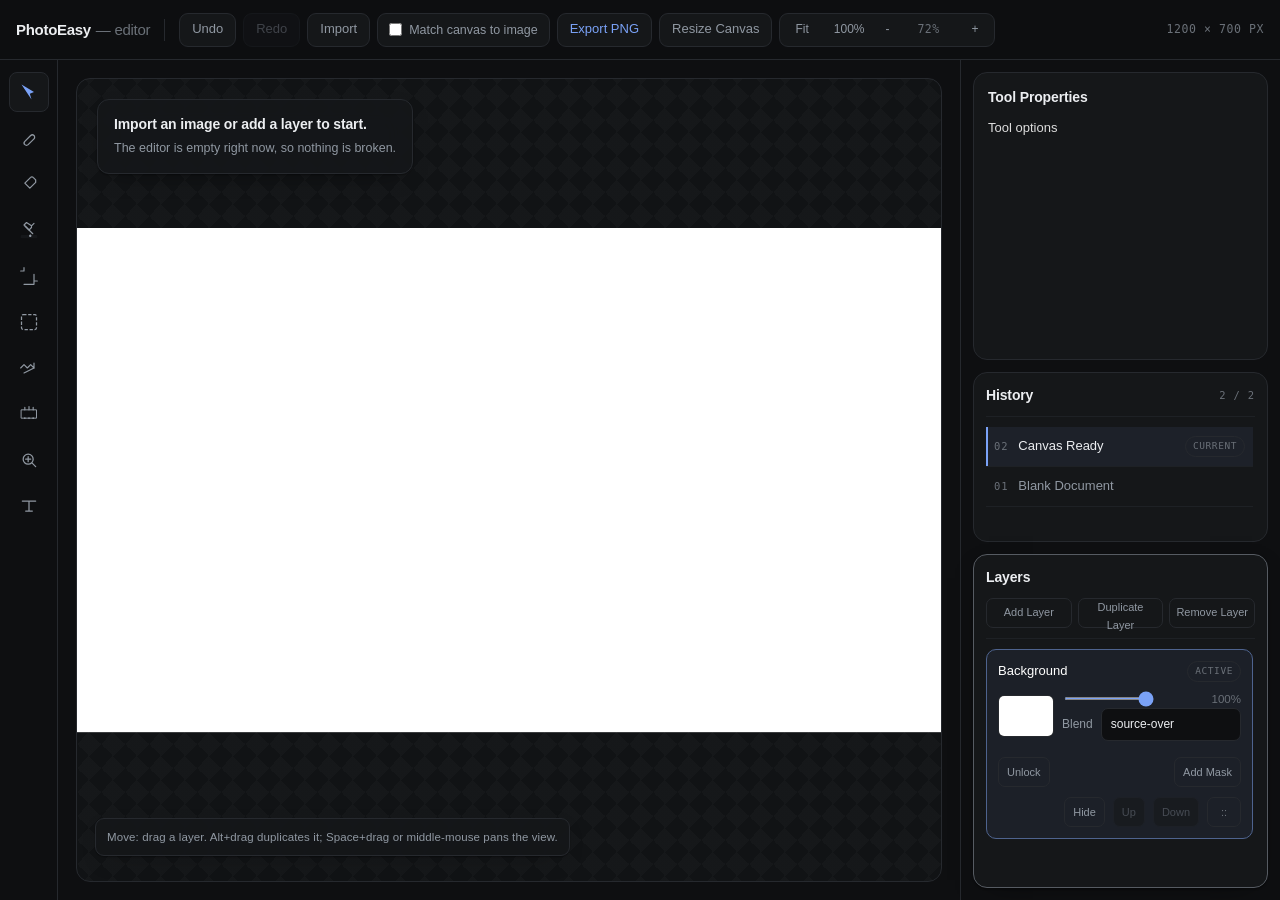
==== commit d6394137: "divide the big app.js file" ====
--- a/index.html
+++ b/index.html
@@ -153,6 +153,14 @@
     </div>
   </div>
   
-  <script src="app.js?v=20260716-3"></script>
+  <script defer src="js/00-core.js?v=20260716-6"></script>
+  <script defer src="js/10-history.js?v=20260716-6"></script>
+  <script defer src="js/20-layers-compositor.js?v=20260716-6"></script>
+  <script defer src="js/30-editor-input.js?v=20260716-6"></script>
+  <script defer src="js/40-tools-ui.js?v=20260716-6"></script>
+  <script defer src="js/50-fill.js?v=20260716-6"></script>
+  <script defer src="js/60-document-io.js?v=20260716-6"></script>
+  <script defer src="js/70-transform-crop.js?v=20260716-6"></script>
+  <script defer src="js/80-viewport-init.js?v=20260716-6"></script>
 </body>
 </html>
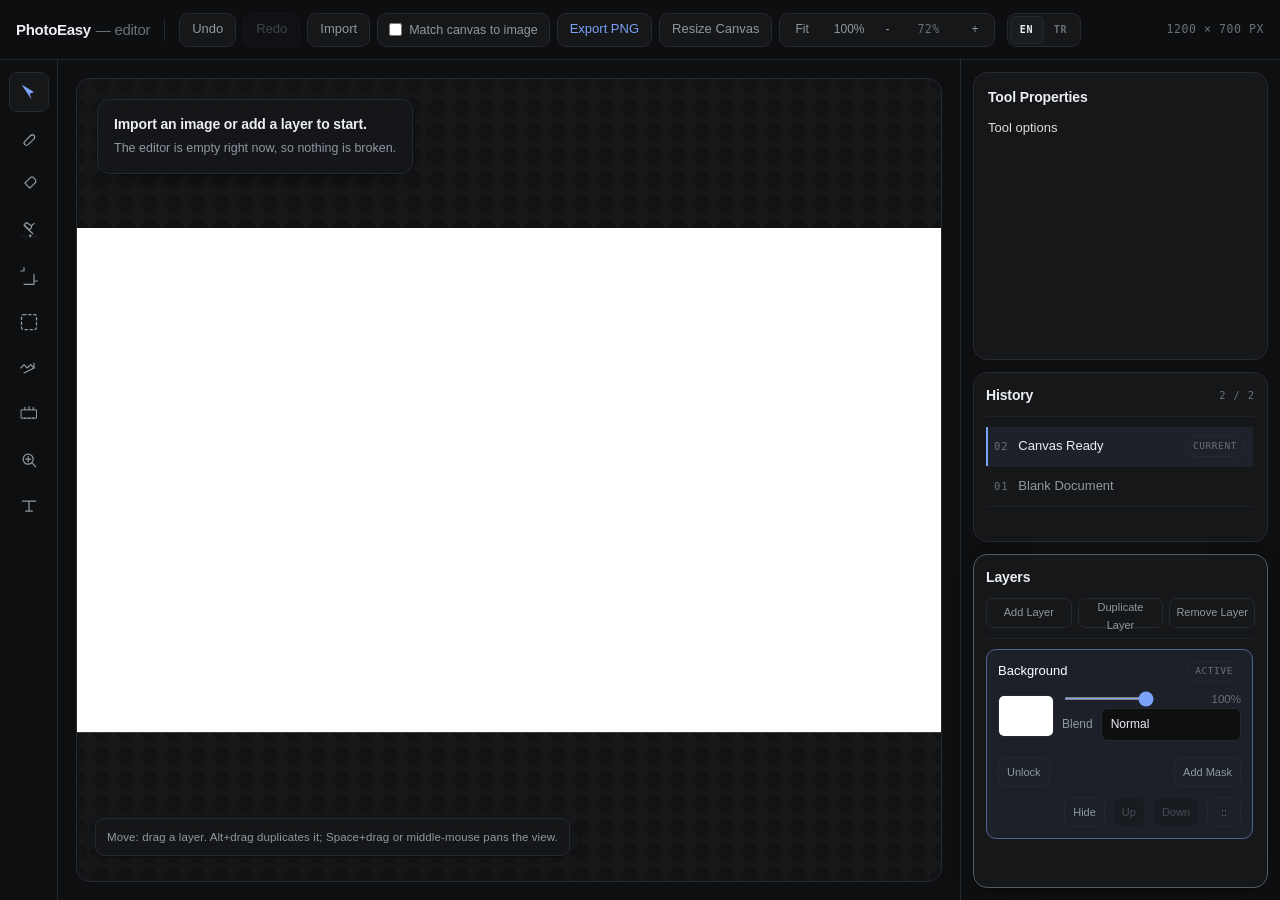
==== commit e4384fd5: "Add internationalization support and improve layer naming - Introduced a new i18n module for English" ====
--- a/index.html
+++ b/index.html
@@ -5,32 +5,36 @@
   <meta name="viewport" content="width=device-width,initial-scale=1" />
   <title>PhotoEasy — Browser Photo Editor</title>
   <link rel="icon" href="favicon.png" type="image/png">
-  <link rel="stylesheet" href="styles.css?v=20260716-3">
+  <link rel="stylesheet" href="styles.css?v=20260716-8">
 </head>
 <body>
   <header class="toolbar">
-    <div class="editor-brand" aria-label="PhotoEasy editor">
+    <div class="editor-brand" aria-label="PhotoEasy editor" data-i18n-aria="brand.aria">
       <span class="editor-brand-name">PhotoEasy</span>
-      <span class="editor-brand-context">— editor</span>
+      <span class="editor-brand-context" data-i18n="brand.context">— editor</span>
     </div>
     <div class="toolbar-rule" aria-hidden="true"></div>
     <div class="actions">
-      <button id="undo">Undo</button>
-      <button id="redo">Redo</button>
-      <button id="import-image">Import</button>
+      <button id="undo" data-i18n="header.undo">Undo</button>
+      <button id="redo" data-i18n="header.redo">Redo</button>
+      <button id="import-image" data-i18n="header.import">Import</button>
       <label class="import-resize-label">
         <input id="import-resize" type="checkbox" />
-        <span>Match canvas to image</span>
+        <span data-i18n="header.matchCanvas">Match canvas to image</span>
       </label>
-      <button id="export">Export PNG</button>
-      <button id="resize-canvas">Resize Canvas</button>
-      <div class="zoom-controls" aria-label="Zoom controls">
-        <button id="zoom-fit">Fit</button>
-        <button id="zoom-100">100%</button>
-        <button id="zoom-out">-</button>
+      <button id="export" data-i18n="header.export">Export PNG</button>
+      <button id="resize-canvas" data-i18n="header.resize">Resize Canvas</button>
+      <div class="zoom-controls" aria-label="Zoom controls" data-i18n-aria="header.zoomControls">
+        <button id="zoom-fit" data-i18n="header.fit">Fit</button>
+        <button id="zoom-100" data-i18n="header.actual">100%</button>
+        <button id="zoom-out" data-i18n-aria="header.zoomOut">-</button>
         <div id="zoom-readout" class="zoom-readout" aria-live="polite">100%</div>
-        <button id="zoom-in">+</button>
+        <button id="zoom-in" data-i18n-aria="header.zoomIn">+</button>
       </div>
+    </div>
+    <div id="language-switch" class="language-switch" role="group" aria-label="Language" data-i18n-aria="header.lang">
+      <button type="button" data-lang="en" title="English" data-i18n-title="header.lang.en">EN</button>
+      <button type="button" data-lang="tr" title="Turkish" data-i18n-title="header.lang.tr">TR</button>
     </div>
     <div class="tool-header-controls">
       <!-- moved to tool properties panel -->
@@ -39,17 +43,17 @@
   </header>
 
   <main class="main">
-    <aside class="left-tools" aria-label="Tools">
-      <button id="tool-move" class="tool active" title="Move" aria-label="Move">
+    <aside class="left-tools" aria-label="Tools" data-i18n-aria="tools.aria">
+      <button id="tool-move" class="tool active" title="Move" aria-label="Move" data-tool-key="move">
         <svg viewBox="0 0 24 24" width="22" height="22" fill="none" xmlns="http://www.w3.org/2000/svg"><path d="M3 3l15 9-5 2 2 7-12-18z" fill="currentColor"/></svg>
       </button>
-      <button id="tool-brush" class="tool" title="Brush" aria-label="Brush">
+      <button id="tool-brush" class="tool" title="Brush" aria-label="Brush" data-tool-key="brush">
         <svg viewBox="0 0 24 24" width="20" height="20" fill="none" xmlns="http://www.w3.org/2000/svg"><path d="M7 16c-1 1-1 3 0 4s3 1 4 0l7-7c1-1 1-3 0-4s-3-1-4 0L7 16z" stroke="currentColor" stroke-width="1.5" stroke-linecap="round" stroke-linejoin="round"/></svg>
       </button>
-      <button id="tool-eraser" class="tool" title="Eraser" aria-label="Eraser">
+      <button id="tool-eraser" class="tool" title="Eraser" aria-label="Eraser" data-tool-key="eraser">
         <svg viewBox="0 0 24 24" width="20" height="20" fill="none" xmlns="http://www.w3.org/2000/svg"><path d="M20 7l-3-3a2 2 0 0 0-3 0L7 11l6 6 7-7z" stroke="currentColor" stroke-width="1.5" stroke-linecap="round" stroke-linejoin="round"/></svg>
       </button>
-      <button id="tool-fill" class="tool" title="Fill" aria-label="Fill">
+      <button id="tool-fill" class="tool" title="Fill" aria-label="Fill" data-tool-key="fill">
         <svg viewBox="0 0 24 24" width="22" height="22" fill="none" xmlns="http://www.w3.org/2000/svg">
           <path d="M2 21c0 .55.45 1 1 1h18c.55 0 1-.45 1-1v-2c0-.55-.45-1-1-1H3c-.55 0-1 .45-1 1v2z" fill="currentColor" opacity="0.06"/>
           <path d="M7.5 7.5l9 9" stroke="currentColor" stroke-width="1.4" stroke-linecap="round" stroke-linejoin="round"/>
@@ -57,22 +61,22 @@
           <path d="M15 19c0 .83-.67 1.5-1.5 1.5S12 19.83 12 19s1.5-2 1.5-2 1.5 1.17 1.5 2z" fill="currentColor"/>
         </svg>
       </button>
-      <button id="tool-crop" class="tool" title="Crop" aria-label="Crop">
+      <button id="tool-crop" class="tool" title="Crop" aria-label="Crop" data-tool-key="crop">
         <svg viewBox="0 0 24 24" width="20" height="20" fill="none" xmlns="http://www.w3.org/2000/svg"><path d="M6 2v4M2 6h4M18 22v-4M22 18h-4M6 22h12V10" stroke="currentColor" stroke-width="1.4" stroke-linecap="round" stroke-linejoin="round"/></svg>
       </button>
-      <button id="tool-select" class="tool" title="Select" aria-label="Select">
+      <button id="tool-select" class="tool" title="Select" aria-label="Select" data-tool-key="select">
         <svg viewBox="0 0 24 24" width="20" height="20" fill="none" xmlns="http://www.w3.org/2000/svg"><rect x="3" y="3" width="18" height="18" rx="2" stroke="currentColor" stroke-width="1.5" stroke-dasharray="4 2"/></svg>
       </button>
-      <button id="tool-magic" class="tool" title="Magic Wand" aria-label="Magic Wand">
+      <button id="tool-magic" class="tool" title="Magic Wand" aria-label="Magic Wand" data-tool-key="magic">
         <svg viewBox="0 0 24 24" width="20" height="20" fill="none" xmlns="http://www.w3.org/2000/svg"><path d="M2 12l4-4 4 4 4-4 4 4V6" stroke="currentColor" stroke-width="1.4" stroke-linecap="round" stroke-linejoin="round"/><path d="M6 18l12-6" stroke="currentColor" stroke-width="1.4" stroke-linecap="round" stroke-linejoin="round"/></svg>
       </button>
-      <button id="tool-transform" class="tool" title="Transform" aria-label="Transform">
+      <button id="tool-transform" class="tool" title="Transform" aria-label="Transform" data-tool-key="transform">
         <svg viewBox="0 0 24 24" width="22" height="22" fill="none" xmlns="http://www.w3.org/2000/svg"><path d="M3 7h18v10H3z" stroke="currentColor" stroke-width="1.2" stroke-linecap="round" stroke-linejoin="round"/><path d="M7 7v-3M17 7v-3M12 7v-4" stroke="currentColor" stroke-width="1.4" stroke-linecap="round" stroke-linejoin="round"/><circle cx="7" cy="17" r="1" fill="currentColor"/><circle cx="12" cy="17" r="1" fill="currentColor"/><circle cx="17" cy="17" r="1" fill="currentColor"/></svg>
       </button>
-      <button id="tool-zoom" class="tool" title="Zoom" aria-label="Zoom">
+      <button id="tool-zoom" class="tool" title="Zoom" aria-label="Zoom" data-tool-key="zoom">
         <svg viewBox="0 0 24 24" width="22" height="22" fill="none" xmlns="http://www.w3.org/2000/svg"><circle cx="11" cy="11" r="6" stroke="currentColor" stroke-width="1.5"/><path d="M20 20l-4.2-4.2" stroke="currentColor" stroke-width="1.5" stroke-linecap="round"/><path d="M11 8v6M8 11h6" stroke="currentColor" stroke-width="1.5" stroke-linecap="round"/></svg>
       </button>
-      <button id="tool-text" class="tool" title="Text" aria-label="Text">
+      <button id="tool-text" class="tool" title="Text" aria-label="Text" data-tool-key="text">
         <svg viewBox="0 0 24 24" width="20" height="20" fill="none" xmlns="http://www.w3.org/2000/svg"><path d="M4 6h16M8 18h8M12 6v12" stroke="currentColor" stroke-width="1.5" stroke-linecap="round" stroke-linejoin="round"/></svg>
       </button>
       <!-- tool-controls moved to layers panel -->
@@ -81,8 +85,8 @@
     <section class="canvas-area">
       <div id="viewport" class="viewport">
         <div id="canvas-onboarding" class="canvas-onboarding" aria-live="polite">
-          <strong>Import an image or add a layer to start.</strong>
-          <span>The editor is empty right now, so nothing is broken.</span>
+          <strong data-i18n="onboarding.title">Import an image or add a layer to start.</strong>
+          <span data-i18n="onboarding.body">The editor is empty right now, so nothing is broken.</span>
         </div>
         <div id="viewport-inner" class="viewport-inner">
           <canvas id="view"></canvas>
@@ -96,25 +100,25 @@
       </div>
     </section>
 
-    <aside id="sidebar" class="layers sidebar tool-primary" aria-label="Editing panels">
+    <aside id="sidebar" class="layers sidebar tool-primary" aria-label="Editing panels" data-i18n-aria="sidebar.aria">
       <div id="tool-props" class="tool-props sidebar-panel" aria-live="polite">
-        <div class="tool-props-title">Tool Properties</div>
+        <div class="tool-props-title" data-i18n="sidebar.toolProperties">Tool Properties</div>
         <div id="tool-props-content" class="tool-props-content"></div>
       </div>
       <div id="history-panel" class="history-panel sidebar-panel" aria-live="polite">
         <div class="history-panel-header">
-          <div class="layers-title">History</div>
+          <div class="layers-title" data-i18n="sidebar.history">History</div>
           <div id="history-meta" class="history-meta">0 / 0</div>
         </div>
         <div id="history-list" class="history-list"></div>
       </div>
       <div id="layers-panel" class="layers-panel sidebar-panel">
         <div class="layers-header">
-          <div class="layers-title">Layers</div>
+          <div class="layers-title" data-i18n="sidebar.layers">Layers</div>
           <div class="layers-header-top">
-          <button id="add-layer">Add Layer</button>
-          <button id="dup-layer">Duplicate Layer</button>
-          <button id="del-layer">Remove Layer</button>
+          <button id="add-layer" data-i18n="layers.add">Add Layer</button>
+          <button id="dup-layer" data-i18n="layers.duplicate">Duplicate Layer</button>
+          <button id="del-layer" data-i18n="layers.remove">Remove Layer</button>
           </div>
         </div>
         <ul id="layers-list"></ul>
@@ -128,39 +132,40 @@
   <div id="resize-modal" class="modal" role="dialog" aria-modal="true" aria-labelledby="resize-modal-title" aria-hidden="true">
     <div class="modal-content" tabindex="-1">
       <div class="modal-header">
-        <h3 id="resize-modal-title">Resize Canvas</h3>
-        <button id="close-resize-modal" class="close-modal" aria-label="Close resize canvas dialog">&times;</button>
+        <h3 id="resize-modal-title" data-i18n="modal.resize.title">Resize Canvas</h3>
+        <button id="close-resize-modal" class="close-modal" aria-label="Close resize canvas dialog" data-i18n-aria="modal.resize.close">&times;</button>
       </div>
       <div class="modal-body">
         <div class="form-group">
-          <label for="new-width">Width (px):</label>
+          <label for="new-width" data-i18n="modal.resize.width">Width (px):</label>
           <input type="number" id="new-width" min="1" max="16384" value="1200">
         </div>
         <div class="form-group">
-          <label for="new-height">Height (px):</label>
+          <label for="new-height" data-i18n="modal.resize.height">Height (px):</label>
           <input type="number" id="new-height" min="1" max="16384" value="700">
         </div>
         <div class="form-group">
           <label>
-            <input type="checkbox" id="maintain-aspect"> Maintain aspect ratio
+            <input type="checkbox" id="maintain-aspect"> <span data-i18n="modal.resize.aspect">Maintain aspect ratio</span>
           </label>
         </div>
       </div>
       <div class="modal-footer">
-        <button id="cancel-resize" class="btn-secondary">Cancel</button>
-        <button id="confirm-resize" class="btn-primary">Resize</button>
+        <button id="cancel-resize" class="btn-secondary" data-i18n="common.cancel">Cancel</button>
+        <button id="confirm-resize" class="btn-primary" data-i18n="common.resize">Resize</button>
       </div>
     </div>
   </div>
   
-  <script defer src="js/00-core.js?v=20260716-6"></script>
-  <script defer src="js/10-history.js?v=20260716-6"></script>
-  <script defer src="js/20-layers-compositor.js?v=20260716-6"></script>
-  <script defer src="js/30-editor-input.js?v=20260716-6"></script>
-  <script defer src="js/40-tools-ui.js?v=20260716-6"></script>
-  <script defer src="js/50-fill.js?v=20260716-6"></script>
-  <script defer src="js/60-document-io.js?v=20260716-6"></script>
-  <script defer src="js/70-transform-crop.js?v=20260716-6"></script>
-  <script defer src="js/80-viewport-init.js?v=20260716-6"></script>
+  <script defer src="js/00-i18n.js?v=20260716-8"></script>
+  <script defer src="js/00-core.js?v=20260716-8"></script>
+  <script defer src="js/10-history.js?v=20260716-8"></script>
+  <script defer src="js/20-layers-compositor.js?v=20260716-8"></script>
+  <script defer src="js/30-editor-input.js?v=20260716-8"></script>
+  <script defer src="js/40-tools-ui.js?v=20260716-8"></script>
+  <script defer src="js/50-fill.js?v=20260716-8"></script>
+  <script defer src="js/60-document-io.js?v=20260716-8"></script>
+  <script defer src="js/70-transform-crop.js?v=20260716-8"></script>
+  <script defer src="js/80-viewport-init.js?v=20260716-8"></script>
 </body>
 </html>
--- a/styles.css
+++ b/styles.css
@@ -679,6 +679,30 @@
 
 .zoom-controls button:hover{background:rgba(236,238,241,.05);border-color:transparent;transform:none}
 .zoom-readout{min-width:54px;padding:0 6px;color:var(--faint);font:500 11.5px/1 ui-monospace,SFMono-Regular,"SF Mono",Menlo,Consolas,monospace;letter-spacing:.04em}
+.language-switch{
+  display:inline-flex;
+  align-items:center;
+  flex:0 0 auto;
+  height:34px;
+  padding:2px;
+  border:1px solid var(--line);
+  border-radius:9px;
+  background:var(--surface);
+}
+.language-switch button{
+  min-width:34px;
+  min-height:28px;
+  padding:0 8px;
+  border-color:transparent;
+  border-radius:6px;
+  background:transparent;
+  color:var(--faint);
+  font:600 10px/1 ui-monospace,SFMono-Regular,"SF Mono",Menlo,Consolas,monospace;
+  letter-spacing:.08em;
+  box-shadow:none;
+}
+.language-switch button:hover{background:rgba(236,238,241,.05);border-color:transparent;color:var(--ink);transform:none}
+.language-switch button.is-active{background:#1b1e21;border-color:var(--line);color:var(--ink)}
 .tool-header-controls{margin-left:auto}
 
 .canvas-size{
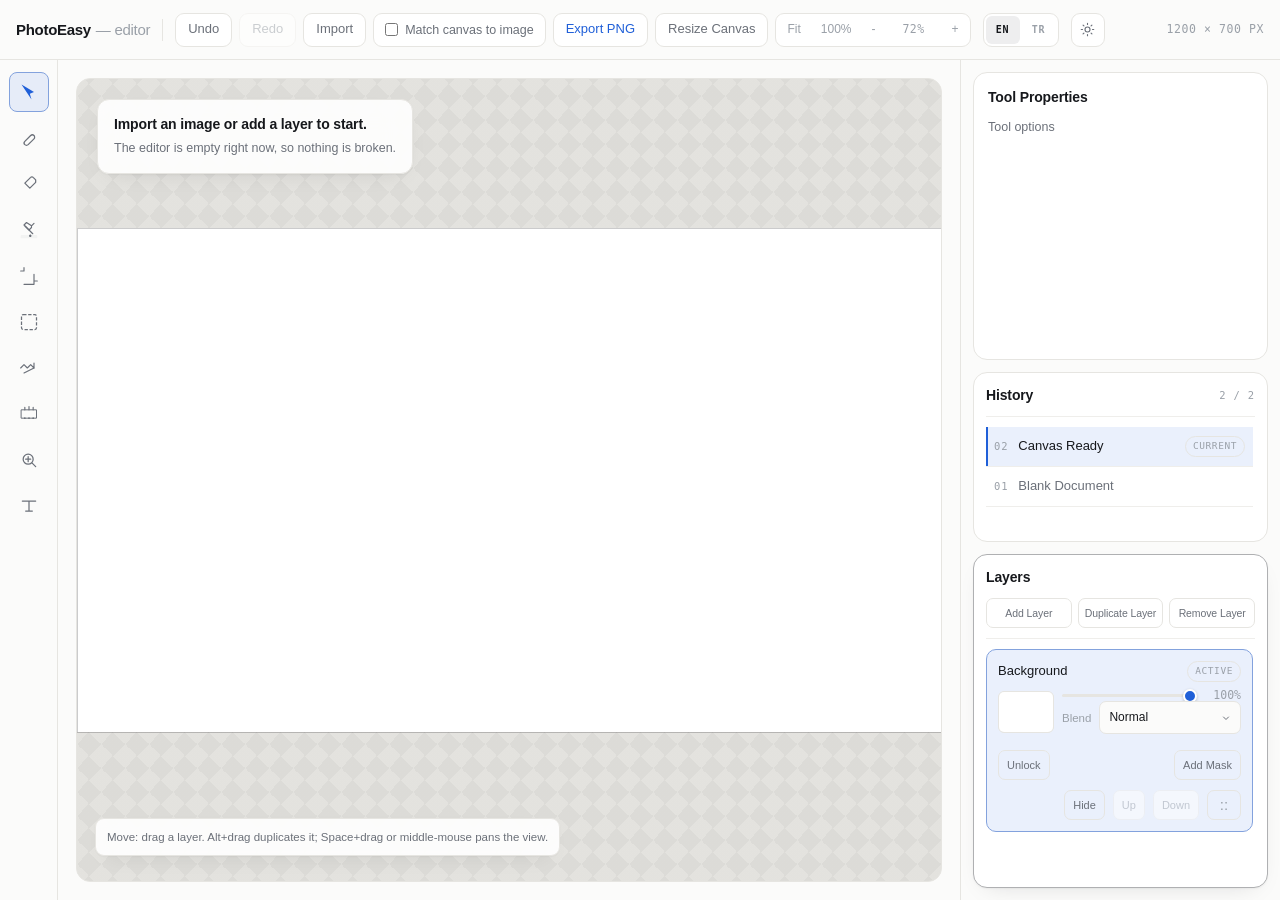
==== commit 5bd7ab7f: "finished theme wars and now i am happy" ====
--- a/index.html
+++ b/index.html
@@ -5,7 +5,18 @@
   <meta name="viewport" content="width=device-width,initial-scale=1" />
   <title>PhotoEasy — Browser Photo Editor</title>
   <link rel="icon" href="favicon.png" type="image/png">
-  <link rel="stylesheet" href="styles.css?v=20260716-8">
+  <link rel="stylesheet" href="styles.css?v=20260716-9">
+  <script>
+    // Stored theme is applied before first paint so the editor never flashes.
+    // Storage throws on file:// and in private mode; the system theme is a fine
+    // fallback, so a failure here must not block the rest of the page.
+    (function () {
+      try {
+        const stored = localStorage.getItem('theme');
+        if (stored) document.documentElement.dataset.theme = stored;
+      } catch (e) {}
+    })();
+  </script>
 </head>
 <body>
   <header class="toolbar">
@@ -36,6 +47,15 @@
       <button type="button" data-lang="en" title="English" data-i18n-title="header.lang.en">EN</button>
       <button type="button" data-lang="tr" title="Turkish" data-i18n-title="header.lang.tr">TR</button>
     </div>
+    <button id="theme" class="theme" type="button" title="Toggle theme" data-i18n-title="header.theme" data-i18n-aria="header.theme">
+      <svg class="sun" viewBox="0 0 24 24" fill="none" stroke="currentColor" stroke-width="1.8" stroke-linecap="round" aria-hidden="true">
+        <circle cx="12" cy="12" r="4" />
+        <path d="M12 2v2M12 20v2M4.9 4.9l1.4 1.4M17.7 17.7l1.4 1.4M2 12h2M20 12h2M4.9 19.1l1.4-1.4M17.7 6.3l1.4-1.4" />
+      </svg>
+      <svg class="moon" viewBox="0 0 24 24" fill="none" stroke="currentColor" stroke-width="1.8" stroke-linecap="round" stroke-linejoin="round" aria-hidden="true">
+        <path d="M21 12.8A9 9 0 1 1 11.2 3a7 7 0 0 0 9.8 9.8z" />
+      </svg>
+    </button>
     <div class="tool-header-controls">
       <!-- moved to tool properties panel -->
     </div>
@@ -157,15 +177,16 @@
     </div>
   </div>
   
-  <script defer src="js/00-i18n.js?v=20260716-8"></script>
-  <script defer src="js/00-core.js?v=20260716-8"></script>
-  <script defer src="js/10-history.js?v=20260716-8"></script>
-  <script defer src="js/20-layers-compositor.js?v=20260716-8"></script>
-  <script defer src="js/30-editor-input.js?v=20260716-8"></script>
-  <script defer src="js/40-tools-ui.js?v=20260716-8"></script>
-  <script defer src="js/50-fill.js?v=20260716-8"></script>
-  <script defer src="js/60-document-io.js?v=20260716-8"></script>
-  <script defer src="js/70-transform-crop.js?v=20260716-8"></script>
-  <script defer src="js/80-viewport-init.js?v=20260716-8"></script>
+  <script defer src="js/00-i18n.js?v=20260716-9"></script>
+  <script defer src="js/00-theme.js?v=20260716-9"></script>
+  <script defer src="js/00-core.js?v=20260716-9"></script>
+  <script defer src="js/10-history.js?v=20260716-9"></script>
+  <script defer src="js/20-layers-compositor.js?v=20260716-9"></script>
+  <script defer src="js/30-editor-input.js?v=20260716-9"></script>
+  <script defer src="js/40-tools-ui.js?v=20260716-9"></script>
+  <script defer src="js/50-fill.js?v=20260716-9"></script>
+  <script defer src="js/60-document-io.js?v=20260716-9"></script>
+  <script defer src="js/70-transform-crop.js?v=20260716-9"></script>
+  <script defer src="js/80-viewport-init.js?v=20260716-9"></script>
 </body>
 </html>
--- a/styles.css
+++ b/styles.css
@@ -1,1044 +1,1612 @@
-:root{
-  --bg-0:#101214;
-  --bg-1:#14171b;
-  --bg-2:#191d22;
-  --bg-3:#1f242b;
-  --bg-4:#272d35;
-  --surface-1:rgba(255,255,255,0.03);
-  --surface-2:rgba(255,255,255,0.055);
-  --surface-3:rgba(255,255,255,0.08);
-  --border-soft:rgba(255,255,255,0.05);
-  --border-strong:rgba(255,255,255,0.1);
-  --text-1:#eceff2;
-  --text-2:#c8cdd3;
-  --text-3:#98a0a8;
-  --text-4:#7f8790;
-  --shadow-1:0 14px 40px rgba(0,0,0,0.35);
-  --shadow-2:0 10px 28px rgba(0,0,0,0.28);
-  --button-bg:linear-gradient(180deg,#2a3037,#20252c);
-  --button-hover:linear-gradient(180deg,#313840,#262c33);
-  --button-active:linear-gradient(180deg,#3a4149,#2c3138);
-  --panel-bg:linear-gradient(180deg,#171b20,#12161a);
-}
-
-*{box-sizing:border-box;font-family:Inter,Segoe UI,Arial,sans-serif}
-body,html{height:100%;margin:0;background:radial-gradient(circle at top, rgba(255,255,255,0.035), transparent 28%),linear-gradient(180deg,var(--bg-2) 0%, var(--bg-0) 70%);color:var(--text-1)}
-button{
-  appearance:none;
-  border:1px solid var(--border-strong);
-  background:var(--button-bg);
-  color:var(--text-1);
-  border-radius:10px;
-  padding:10px 14px;
-  font-size:13px;
-  font-weight:600;
-  letter-spacing:.01em;
-  box-shadow:inset 0 1px 0 rgba(255,255,255,0.04), 0 2px 10px rgba(0,0,0,0.18);
-  transition:background .14s ease,border-color .14s ease,color .14s ease,transform .14s ease,box-shadow .14s ease;
-}
-button:hover{background:var(--button-hover);border-color:rgba(255,255,255,0.14);transform:translateY(-1px)}
-button:active{transform:translateY(0);background:var(--button-active)}
-button:disabled{background:linear-gradient(180deg,#252a31,#1c2026);color:var(--text-4);border-color:rgba(255,255,255,0.04);box-shadow:none;transform:none;cursor:not-allowed}
-input,select,textarea{accent-color:#737b84}
-.toolbar{display:flex;align-items:center;gap:12px;padding:10px 14px;background:rgba(17,19,23,0.88);color:var(--text-1);backdrop-filter: blur(10px);box-shadow:0 8px 24px rgba(0,0,0,0.35);border-bottom:1px solid rgba(255,255,255,0.04)}
-.toolbar .tool{margin-right:8px;padding:10px 14px;border-radius:8px;border:1px solid transparent;transition:all .12s ease;font-size:14px}
-.toolbar .tool.active{background:var(--button-active);color:var(--text-1);box-shadow:var(--shadow-2);border-color:var(--border-strong)}
-.toolbar .tool-header-controls{display:flex;align-items:center;gap:12px;margin-left:auto}
-.toolbar .tool-header-controls .ctrl{color:var(--text-2);font-size:13px;display:flex;align-items:center;gap:8px}
-.toolbar .tool-header-controls input[type="range"]{vertical-align:middle}
-.toolbar .tool-header-controls input[type="color"]{width:36px;height:28px;border-radius:4px;border:0}
-.actions{display:flex;align-items:center;gap:8px;flex-wrap:wrap;min-width:0}
-.actions button{padding:8px 14px;border-radius:9px;min-height:38px}
-.actions button:first-child{margin-left:0}
-.actions button:last-of-type{margin-right:6px}
-.zoom-controls{display:inline-flex;align-items:center;gap:6px;padding:4px 6px;border-radius:12px;background:rgba(255,255,255,0.03);border:1px solid var(--border-soft);box-shadow:inset 0 1px 0 rgba(255,255,255,0.03)}
-.zoom-controls button{min-height:32px;padding:6px 11px;border-radius:9px}
-.zoom-readout{min-width:70px;padding:0 8px;text-align:center;font-size:12px;font-weight:800;letter-spacing:.06em;color:var(--text-2)}
-.main{display:flex;height:calc(100% - 64px);padding:10px;gap:12px}
-.left-tools{width:76px;border:1px solid var(--border-soft);background:var(--panel-bg);padding:12px;display:flex;flex-direction:column;align-items:center;gap:12px;border-radius:14px;box-shadow:var(--shadow-1)}
-.left-tools .tool{width:64px;height:64px;background:transparent;border:1px solid transparent;border-radius:14px;color:var(--text-2);display:flex;align-items:center;justify-content:center;cursor:pointer;box-shadow:none;padding:0}
-.left-tools .tool svg{display:block;width:34px;height:34px}
-.left-tools .tool:hover{background:linear-gradient(180deg,#252a31,#1b1f25);color:#fff;transform:translateY(-2px);border-color:rgba(255,255,255,0.06)}
-.left-tools .tool.active{background:linear-gradient(180deg,#3b4148,#2a2f35);color:#fff;box-shadow:0 12px 26px rgba(0,0,0,0.28);border-color:rgba(255,255,255,0.12);transform:none}
-.left-tools .tool-controls{display:flex;flex-direction:column;gap:8px;width:100%;align-items:center}
-.left-tools input[type="color"]{width:40px;height:34px;border-radius:6px;border:0;padding:0}
-.left-tools .size-label{font-size:12px;color:var(--text-3)}
-.sidebar{display:flex;flex-direction:column;gap:12px}
-.sidebar-panel{transition:border-color .18s ease, box-shadow .18s ease, transform .18s ease, background .18s ease}
-.sidebar-panel.is-primary{border-color:rgba(255,255,255,0.14);box-shadow:0 18px 48px rgba(0,0,0,0.36), inset 0 1px 0 rgba(255,255,255,0.03);background:linear-gradient(180deg,#1b2026,#13181d)}
-.sidebar.tool-primary #layers-panel:not(.is-primary), .sidebar.layers-primary #tool-props:not(.is-primary){opacity:.82}
-.tool-props{width:100%;padding:14px;border-radius:14px;background:var(--panel-bg);display:flex;flex-direction:column;gap:10px;align-items:stretch;border:1px solid var(--border-soft);height:34vh;box-shadow:var(--shadow-1)}
-.history-panel{display:flex;flex-direction:column;gap:10px;padding:12px;border-radius:14px;border:1px solid var(--border-soft);background:linear-gradient(180deg,#171b20,#12161a);box-shadow:var(--shadow-1);min-height:190px;max-height:240px}
-.history-panel-header{display:flex;align-items:center;justify-content:space-between;gap:12px}
-.history-meta{font-size:11px;font-weight:700;letter-spacing:.08em;text-transform:uppercase;color:var(--text-4)}
-.history-list{display:flex;flex-direction:column;gap:8px;overflow:auto;padding-right:4px}
-.history-entry{display:grid;grid-template-columns:auto minmax(0,1fr) auto;align-items:center;gap:10px;width:100%;padding:10px 12px;border-radius:12px;border:1px solid rgba(255,255,255,0.05);background:linear-gradient(180deg,rgba(255,255,255,0.03),rgba(255,255,255,0.015));color:var(--text-2);box-shadow:none;text-align:left}
-.history-entry:hover{background:linear-gradient(180deg,rgba(255,255,255,0.05),rgba(255,255,255,0.02));border-color:rgba(255,255,255,0.1)}
-.history-entry.active{background:linear-gradient(180deg,rgba(255,255,255,0.1),rgba(255,255,255,0.05));border-color:rgba(255,255,255,0.14);color:var(--text-1);cursor:default;transform:none}
-.history-entry.future{opacity:.58}
-.history-entry-step{font-size:11px;font-weight:800;letter-spacing:.08em;text-transform:uppercase;color:var(--text-4)}
-.history-entry-label{min-width:0;overflow:hidden;text-overflow:ellipsis;white-space:nowrap}
-.history-entry-current{padding:4px 8px;border-radius:999px;background:rgba(255,255,255,0.08);border:1px solid rgba(255,255,255,0.08);font-size:10px;font-weight:800;letter-spacing:.08em;text-transform:uppercase;color:var(--text-2)}
-.tool-props-title{font-weight:700;color:var(--text-1);margin-bottom:6px}
-.tool-props-content{flex:1;overflow:auto;padding-right:6px;display:flex;flex-direction:column;gap:10px}
-.prop-block{display:flex;flex-direction:column;gap:6px}
-.prop-title{font-size:12px;color:var(--text-3)}
-.tool-props input[type="number"], .tool-props input[type="color"], .tool-props select{padding:8px;border:1px solid var(--border-soft);border-radius:8px;background:var(--surface-1);color:var(--text-1)}
-.tool-props input[type="color"]{width:44px;height:34px}
-
-.prop-control-row{display:flex;align-items:center;gap:8px}
-.prop-control-row input[type="range"]{flex:1}
-.prop-value{min-width:42px;text-align:right;color:#333}
-.layers ul{margin-top:8px}
-
-/* Color picker */
-.color-picker{display:flex;flex-direction:column;gap:8px;padding:6px}
-.cp-sv{width:100%;height:140px;border-radius:8px;border:1px solid rgba(255,255,255,0.04);cursor:crosshair}
-.cp-hue{width:100%;height:12px;border-radius:6px;appearance:none}
-.cp-controls{display:flex;gap:8px;align-items:center}
-.cp-hex{flex:1;padding:8px;border:1px solid rgba(255,255,255,0.04);border-radius:6px;background:rgba(255,255,255,0.02);color:#e6eef8}
-.cp-swatch{width:36px;height:28px;border-radius:6px;border:1px solid rgba(255,255,255,0.06)}
-.cp-recent{display:flex;gap:6px;flex-wrap:wrap}
-.cp-recent .sw{width:20px;height:20px;border-radius:3px;border:1px solid #bbb}
-.layers{width:320px;border:1px solid var(--border-soft);background:var(--panel-bg);padding:12px;border-radius:14px;box-shadow:var(--shadow-1)}
-.layers-panel{display:flex;flex-direction:column;min-height:0;flex:1;padding:12px;border-radius:14px;border:1px solid var(--border-soft);background:linear-gradient(180deg,#171b20,#12161a);box-shadow:var(--shadow-1);overflow:hidden}
-#layers-list{list-style:none;padding:0 4px 0 0;margin:0;flex:1;min-height:0;overflow:auto}
-#layers-list li{padding:0;margin-bottom:10px;background:transparent;border:none;display:block}
-#layers-list li.dragging{opacity:.45}
-#layers-list li.drop-before .layer-row{box-shadow:inset 0 2px 0 rgba(255,255,255,0.32)}
-#layers-list li.drop-after .layer-row{box-shadow:inset 0 -2px 0 rgba(255,255,255,0.32)}
-.layers-header{font-weight:700;margin-bottom:10px;color:var(--text-1)}
-.layers-header-top{display:grid;grid-template-columns:repeat(3, minmax(0,1fr));gap:8px;margin-bottom:8px}
-.layers-header-top button{width:100%;min-width:0;padding:8px;border-radius:10px}
-.layers-title{text-align:left;font-weight:800;margin-bottom:6px;color:var(--text-1)}
-.layer-thumb{width:56px;height:42px;border-radius:6px;margin-right:10px;object-fit:cover;box-shadow:0 2px 8px rgba(2,6,23,0.6)}
-.layer-meta{display:flex;flex-direction:column;gap:8px;flex:1;min-width:0}
-.layer-header-row{display:flex;align-items:center;justify-content:space-between;gap:8px;min-width:0}
-.layer-badge{padding:4px 8px;border-radius:999px;background:rgba(255,255,255,0.08);border:1px solid rgba(255,255,255,0.09);font-size:10px;font-weight:800;letter-spacing:.08em;text-transform:uppercase;color:var(--text-2)}
-.layer-row{padding:12px;border-radius:12px;border:1px solid rgba(255,255,255,0.04);background:linear-gradient(180deg,rgba(255,255,255,0.03),rgba(255,255,255,0.015));display:grid;grid-template-columns:minmax(0,1fr) auto;align-items:flex-start;gap:10px;box-shadow:0 8px 24px rgba(0,0,0,0.14)}
-.layer-row:hover{border-color:rgba(255,255,255,0.09);background:linear-gradient(180deg,rgba(255,255,255,0.05),rgba(255,255,255,0.02))}
-.layer-row.active{background:linear-gradient(180deg,rgba(255,255,255,0.1),rgba(255,255,255,0.05));color:#fff;box-shadow:0 12px 30px rgba(0,0,0,0.26);border:1px solid rgba(255,255,255,0.18)}
-.layer-row.active .layer-name{color:#ffffff}
-.layer-row.active .layer-thumb{box-shadow:0 8px 24px rgba(0,0,0,0.28)}
-.layer-name{font-size:13px;color:var(--text-1);overflow:hidden;white-space:nowrap;text-overflow:ellipsis;display:block}
-.layer-name-input{width:100%;min-width:0;padding:8px 10px;border:1px solid rgba(255,255,255,0.12);border-radius:10px;background:rgba(255,255,255,0.05);color:var(--text-1);font-size:13px;font-weight:600;outline:none;box-shadow:inset 0 1px 0 rgba(255,255,255,0.03)}
-.layer-name-input:focus{border-color:rgba(255,255,255,0.18);box-shadow:0 0 0 2px rgba(255,255,255,0.06), inset 0 1px 0 rgba(255,255,255,0.03)}
-.layer-opacity{width:100px}
-.layer-opacity-value{font-size:12px;color:var(--text-3);margin-left:6px;min-width:36px;text-align:right}
-.layer-controls{display:flex;flex-direction:column;gap:8px;align-items:stretch;flex:0 0 auto}
-.canvas-area{flex:1;padding:12px;display:flex;min-width:0}
-#viewport-inner{width:100%;height:100%;display:block;position:relative}
-.viewport{flex:1;border-radius:18px;border:1px solid var(--border-soft);background:
-  radial-gradient(circle at top, rgba(255,255,255,0.03), transparent 42%),
-  linear-gradient(180deg, rgba(255,255,255,0.02), rgba(255,255,255,0) 25%),
-  repeating-conic-gradient(from 45deg, rgba(255,255,255,0.028) 0% 25%, rgba(0,0,0,0.022) 0% 50%) 50% 50%/28px 28px,
-  linear-gradient(180deg,#171b20,#12161a);
-display:flex;align-items:stretch;justify-content:stretch;box-shadow:inset 0 1px 0 rgba(255,255,255,0.02), var(--shadow-1);overflow:hidden;position:relative}
-#view{display:block;background:transparent;border-radius:6px;width:100%;height:100%;box-shadow:0 12px 40px rgba(2,6,23,0.7);touch-action:none}
-.cp-sv{touch-action:none}
-.actions button{margin-left:6px}
-.layer-name{flex:1;padding-right:8px;overflow:hidden;text-overflow:ellipsis;white-space:nowrap}
-.layer-controls button{margin-left:0}
-
-/* Layer control tweaks */
-.layer-row{display:grid;grid-template-columns:minmax(0,1fr) auto;align-items:flex-start;gap:10px}
-.layer-opacity{width:90px}
-
-.layer-control-wrap{display:flex;flex-direction:column;flex:1;min-width:0}
-.layer-mid-row{display:grid;grid-template-columns:56px minmax(0,1fr);align-items:center;gap:8px;width:100%;min-width:0}
-.layer-op-row{display:grid;grid-template-columns:minmax(0,1fr) auto;align-items:center;gap:8px;flex:1;min-width:0}
-.layer-blend-row{display:grid;grid-template-columns:auto minmax(0,1fr);align-items:center;gap:8px;min-width:0}
-.layer-blend-row select{ -webkit-appearance:none; appearance:none; width:100%; min-width:0; padding:6px 30px 6px 8px; border-radius:8px; border:1px solid var(--border-soft); background:linear-gradient(180deg,#2a3037,#20252c); color:var(--text-1); font-size:12px; background-repeat:no-repeat; background-position: right 8px center; background-image: url("data:image/svg+xml;utf8,<svg xmlns='http://www.w3.org/2000/svg' viewBox='0 0 24 24' width='12' height='12'><path d='M7 10l5 5 5-5' stroke='%23aeb5bd' fill='none' stroke-width='2' stroke-linecap='round' stroke-linejoin='round'/></svg>"); }
-.layer-blend-row select:focus{ outline:none; box-shadow:0 0 0 2px rgba(255,255,255,0.06); border-color:rgba(255,255,255,0.16); }
-.layer-blend-row select:hover{ border-color:rgba(255,255,255,0.06); }
-.layer-mask-row{display:flex;justify-content:flex-end;margin-top:6px}
-.mask-btn{padding:8px 10px}
-.layer-icon{min-width:54px;padding:9px 10px;font-size:11px;font-weight:700;letter-spacing:.03em;border-radius:10px;background:linear-gradient(180deg,#2d333a,#232930);color:var(--text-2);border:1px solid rgba(255,255,255,0.08)}
-.layer-icon:hover{background:linear-gradient(180deg,#353c44,#282f37);color:#fff}
-.layer-grip{min-width:40px;cursor:grab;font-size:16px;line-height:1.1}
-.layer-grip:active{cursor:grabbing}
-
-/* Row for layer-specific simple controls (lock left, mask right) */
-.layer-control-row{display:flex;justify-content:space-between;align-items:center;margin-top:8px}
-.layer-control-left{display:flex;gap:6px;align-items:center}
-.layer-control-right{display:flex;gap:6px;align-items:center}
-.lock-btn{padding:8px 10px;font-size:12px;border-radius:10px;border:1px solid var(--border-soft);background:var(--surface-1);color:var(--text-1)}
-.lock-btn:hover{background:rgba(255,255,255,0.02)}
-.mask-btn{padding:8px 10px;font-size:12px;border-radius:10px;border:1px solid var(--border-soft);background:var(--surface-1);color:var(--text-1)}
-.mask-btn:hover{background:rgba(255,255,255,0.02)}
-
-@media (max-width: 1380px){
-  .layer-row{grid-template-columns:1fr}
-  .layer-controls{flex-direction:row;justify-content:flex-end}
-}
-
-/* Blend selector and mask button theme tweaks */
-.layer-controls select{padding:6px 8px;border-radius:8px;border:1px solid var(--border-soft);background:var(--button-bg);color:var(--text-1);font-size:12px}
-.layer-meta .prop-title{font-size:12px;color:var(--text-3)}
-.layer-controls .small[disabled]{opacity:0.5;cursor:not-allowed}
-
-/* Selection overlay */
-.selection-rect{position:absolute;border:1px dashed rgba(220,225,230,0.55);background:rgba(255,255,255,0.06);pointer-events:none;border-radius:4px}
-.viewport{position:relative}
-
-.canvas-onboarding{position:absolute;top:24px;left:24px;display:none;flex-direction:column;gap:6px;max-width:360px;padding:16px 18px;border-radius:14px;background:rgba(16,19,23,0.88);border:1px solid rgba(255,255,255,0.08);box-shadow:0 18px 46px rgba(0,0,0,0.25);backdrop-filter:blur(12px);z-index:30}
-.canvas-onboarding.visible{display:flex}
-.canvas-onboarding strong{font-size:15px;line-height:1.35;color:#fff}
-.canvas-onboarding span{font-size:12px;line-height:1.5;color:var(--text-3)}
-
-.canvas-hud{position:absolute;left:18px;right:18px;bottom:16px;z-index:25;display:flex;flex-direction:column;gap:12px;pointer-events:none}
-.tool-hint{align-self:flex-start;max-width:min(760px, 100%);padding:11px 14px;border-radius:12px;background:rgba(16,19,23,0.82);border:1px solid rgba(255,255,255,0.08);color:var(--text-2);font-size:12px;font-weight:700;letter-spacing:.01em;box-shadow:0 14px 34px rgba(0,0,0,0.24);backdrop-filter:blur(12px)}
-.canvas-status-row{display:flex;justify-content:space-between;align-items:flex-end;gap:16px}
-.history-label{padding:10px 12px;border-radius:12px;background:rgba(16,19,23,0.82);border:1px solid rgba(255,255,255,0.08);color:var(--text-3);font-size:12px;font-weight:700;box-shadow:0 14px 34px rgba(0,0,0,0.24);backdrop-filter:blur(12px)}
-.status-stack{display:flex;flex-direction:column;align-items:flex-end;gap:8px;max-width:min(420px, 100%)}
-.status-toast{padding:10px 12px;border-radius:12px;border:1px solid rgba(255,255,255,0.08);background:rgba(16,19,23,0.88);color:var(--text-1);font-size:12px;font-weight:700;box-shadow:0 14px 34px rgba(0,0,0,0.28);backdrop-filter:blur(12px)}
-.status-toast.is-warning{border-color:rgba(255,214,102,0.22);color:#f3d78e}
-.status-toast.is-info{border-color:rgba(255,255,255,0.08);color:var(--text-1)}
-.status-toast.is-error{border-color:rgba(255,125,125,0.22);color:#f6b2b2}
-
-.cursor-preview{position:absolute;left:0;top:0;display:none;border:1px solid rgba(255,255,255,0.82);border-radius:999px;transform:translate(-50%, -50%);box-shadow:0 0 0 1px rgba(0,0,0,0.45);pointer-events:none;z-index:22}
-.cursor-preview.visible{display:block}
-
-.text-editor-shell{
-  position:fixed;
-  z-index:1400;
-  display:flex;
-  flex-direction:column;
-  gap:8px;
-  background:linear-gradient(180deg,rgba(29,33,38,0.96),rgba(20,23,27,0.96));
-  border:1px solid rgba(255,255,255,0.16);
-  box-shadow:0 18px 42px rgba(0,0,0,0.38), inset 0 1px 0 rgba(255,255,255,0.04);
-  backdrop-filter:blur(14px);
-}
-
-.text-editor-input{
-  display:block;
-  margin:0;
-  padding:0;
-  border:none;
-  outline:none;
-  resize:none;
-  overflow:hidden;
-  background:transparent;
-  color:var(--text-1);
-  caret-color:var(--text-1);
-  white-space:pre-wrap;
-}
-
-.text-editor-input::selection{
-  background:rgba(255,255,255,0.16);
-}
-
-.text-editor-meta{
-  color:var(--text-4);
-  font-weight:600;
-  letter-spacing:.04em;
-  text-transform:uppercase;
-}
-
-/* Scrollbar styling */
-.tool-props-content::-webkit-scrollbar, #layers-list::-webkit-scrollbar{height:10px;width:10px}
-.tool-props-content::-webkit-scrollbar-thumb, #layers-list::-webkit-scrollbar-thumb{background:rgba(255,255,255,0.06);border-radius:8px}
-.tool-props-content::-webkit-scrollbar-track, #layers-list::-webkit-scrollbar-track{background:transparent}
-
-/* Modal styles */
-.modal {display: none;position: fixed;z-index: 1000;left: 0;top: 0;width: 100%;height: 100%;background-color: rgba(0,0,0,0.7);}
-.modal-content {background: var(--panel-bg);border-radius: 14px;margin: 10% auto;padding: 0;width: 400px;max-width: 90%;box-shadow: 0 12px 40px rgba(0,0,0,0.5);border:1px solid var(--border-soft)}
-.modal-header {padding: 16px 20px;border-bottom: 1px solid var(--border-soft);display: flex;justify-content: space-between;align-items: center;}
-.modal-header h3 {margin: 0;color: var(--text-1);font-size: 18px;}
-.close-modal {background: transparent;border: none;color: var(--text-3);font-size: 24px;cursor: pointer;box-shadow:none;padding:0}
-.close-modal:hover {color: var(--text-1);background:transparent}
-.modal-body {padding: 20px;}
-.form-group {margin-bottom: 16px;}
-.form-group label {display: block;margin-bottom: 6px;color: var(--text-3);font-size: 14px;}
-.form-group input[type="number"] {width: 100%;padding: 10px;border: 1px solid var(--border-soft);border-radius: 8px;background: var(--surface-1);color: var(--text-1);font-size: 16px;}
-.form-group input[type="number"]:focus {outline: none;border-color: rgba(255,255,255,0.16);box-shadow: 0 0 0 2px rgba(255,255,255,0.06);}
-.form-group input[type="checkbox"] {margin-right: 8px;vertical-align: middle;}
-.form-group label[for="maintain-aspect"] {display: flex;align-items: center;cursor: pointer;color: var(--text-3);}
-.modal-footer {padding: 16px 20px;border-top: 1px solid var(--border-soft);display: flex;justify-content: flex-end;gap: 12px;}
-.btn-primary {padding: 10px 20px;background:linear-gradient(180deg,#353c44,#282d34);color: white;border-radius: 10px;cursor: pointer;font-size: 14px;}
-.btn-primary:hover {background:linear-gradient(180deg,#3c444d,#2d333a);box-shadow:0 8px 22px rgba(0,0,0,0.28)}
-.btn-secondary {padding: 10px 20px;border-radius: 10px;cursor: pointer;font-size: 14px;}
-
-/* Viewport styling for zoom/drag */
+/* ==========================================================================
+   PhotoEasy — design language mirrored from enesaydogan.com
+   Tokens, typography, and component geometry are kept in sync with the site.
+   Light is the default; dark follows the system unless the user picks a theme.
+   ========================================================================== */
+
+:root {
+  --bg: #fbfbfa;
+  --surface: #ffffff;
+  --ink: #16181c;
+  --muted: #6b7079;
+  --faint: #9aa0a8;
+  --line: #e6e5e1;
+  --line-soft: #efeeeb;
+  --accent: #1f5fd8;
+  --live: #12a150;
+  --danger: #c0392b;
+  --shadow: 0 1px 2px rgba(20, 22, 26, .04), 0 8px 24px -14px rgba(20, 22, 26, .18);
+  --radius: 14px;
+  --mono: ui-monospace, SFMono-Regular, "SF Mono", Menlo, Consolas, monospace;
+
+  /* Editor surfaces. The canvas well is recessed well below the page so a white
+     photo still separates from it — the common case in light mode. */
+  --canvas-bg: #e7e6e2;
+  --checker-a: rgba(20, 22, 26, .05);
+  --checker-b: rgba(20, 22, 26, .015);
+  --canvas-edge: rgba(20, 22, 26, .22);
+  --canvas-halo: rgba(20, 22, 26, .3);
+
+  /* A scrim must darken in both themes, so it cannot derive from --ink. */
+  --scrim: rgba(20, 22, 26, .45);
+  --shadow-lifted: 0 24px 80px -20px rgba(20, 22, 26, .35);
+}
+
+:root[data-theme="dark"] {
+  --bg: #0e0f11;
+  --surface: #151719;
+  --ink: #eceef1;
+  --muted: #9098a2;
+  --faint: #6a7078;
+  --line: #26292e;
+  --line-soft: #1e2125;
+  --accent: #7aa2f7;
+  --live: #3ecf7f;
+  --danger: #f07178;
+  --shadow: 0 1px 2px rgba(0, 0, 0, .4), 0 8px 28px -16px rgba(0, 0, 0, .7);
+
+  --canvas-bg: #111315;
+  --checker-a: rgba(236, 238, 241, .022);
+  --checker-b: rgba(0, 0, 0, .03);
+  --canvas-edge: rgba(236, 238, 241, .18);
+  --canvas-halo: rgba(0, 0, 0, .5);
+  --scrim: rgba(0, 0, 0, .65);
+  --shadow-lifted: 0 24px 80px -20px rgba(0, 0, 0, .8);
+}
+
+@media (prefers-color-scheme: dark) {
+  :root:not([data-theme="light"]) {
+    --bg: #0e0f11;
+    --surface: #151719;
+    --ink: #eceef1;
+    --muted: #9098a2;
+    --faint: #6a7078;
+    --line: #26292e;
+    --line-soft: #1e2125;
+    --accent: #7aa2f7;
+    --live: #3ecf7f;
+    --danger: #f07178;
+    --shadow: 0 1px 2px rgba(0, 0, 0, .4), 0 8px 28px -16px rgba(0, 0, 0, .7);
+
+    --canvas-bg: #111315;
+    --checker-a: rgba(236, 238, 241, .022);
+    --checker-b: rgba(0, 0, 0, .03);
+    --canvas-edge: rgba(236, 238, 241, .18);
+    --canvas-halo: rgba(0, 0, 0, .5);
+    --scrim: rgba(0, 0, 0, .65);
+    --shadow-lifted: 0 24px 80px -20px rgba(0, 0, 0, .8);
+  }
+}
+
+/* Interaction tints derive from --ink, so they invert with the theme for free. */
+:root {
+  --tint-1: color-mix(in srgb, var(--ink) 4%, transparent);
+  --tint-2: color-mix(in srgb, var(--ink) 7%, transparent);
+  --accent-soft: color-mix(in srgb, var(--accent) 9%, transparent);
+  --accent-line: color-mix(in srgb, var(--accent) 50%, var(--line));
+  --glass: color-mix(in srgb, var(--surface) 90%, transparent);
+}
+
+*,
+*::before,
+*::after {
+  box-sizing: border-box;
+  margin: 0;
+  padding: 0;
+  -webkit-tap-highlight-color: transparent;
+}
+
+html {
+  height: 100%;
+  background: var(--bg);
+  text-size-adjust: 100%;
+}
+
+body {
+  height: 100%;
+  min-width: 320px;
+  background: var(--bg);
+  color: var(--ink);
+  font-family: Inter, ui-sans-serif, -apple-system, BlinkMacSystemFont, "Segoe UI", Roboto, sans-serif;
+  font-size: 16px;
+  line-height: 1.6;
+  -webkit-font-smoothing: antialiased;
+  font-feature-settings: "cv05", "ss01";
+  transition: background .25s ease, color .25s ease;
+}
+
+::selection {
+  background: var(--accent);
+  color: #fff;
+}
+
+:focus-visible {
+  outline: 2px solid var(--accent);
+  outline-offset: 3px;
+  border-radius: 4px;
+}
+
+button,
+input,
+select,
+textarea {
+  font: inherit;
+}
+
+input,
+select,
+textarea {
+  accent-color: var(--accent);
+}
+
+.mono {
+  font-family: var(--mono);
+  font-size: 11.5px;
+  letter-spacing: .08em;
+  text-transform: uppercase;
+  color: var(--faint);
+}
+
+/* ── buttons ─────────────────────────────────── */
+button {
+  min-height: 34px;
+  padding: 0 13px;
+  border: 1px solid var(--line);
+  border-radius: 9px;
+  background: var(--surface);
+  color: var(--muted);
+  font-size: 13px;
+  font-weight: 500;
+  cursor: pointer;
+  transition: color .15s, border-color .15s, background .15s, transform .15s;
+}
+
+button:hover {
+  background: var(--tint-1);
+  border-color: var(--muted);
+  color: var(--ink);
+  transform: translateY(-1px);
+}
+
+button:active {
+  background: var(--tint-2);
+  transform: none;
+}
+
+button:disabled {
+  background: var(--surface);
+  border-color: var(--line-soft);
+  color: var(--faint);
+  opacity: .5;
+  transform: none;
+  cursor: not-allowed;
+}
+
+button:disabled:hover {
+  background: var(--surface);
+  border-color: var(--line-soft);
+  color: var(--faint);
+  transform: none;
+}
+
+/* ── toolbar ─────────────────────────────────── */
+.toolbar {
+  position: relative;
+  z-index: 100;
+  display: flex;
+  align-items: center;
+  gap: 12px;
+  height: 60px;
+  padding: 0 16px;
+  background: color-mix(in srgb, var(--bg) 88%, transparent);
+  border-bottom: 1px solid var(--line);
+  backdrop-filter: saturate(180%) blur(14px);
+}
+
+.editor-brand {
+  display: flex;
+  align-items: baseline;
+  flex: 0 0 auto;
+  white-space: nowrap;
+  font-size: 15px;
+  line-height: 1;
+  letter-spacing: -.02em;
+}
+
+.editor-brand-name {
+  font-weight: 600;
+  color: var(--ink);
+}
+
+.editor-brand-context {
+  margin-left: 5px;
+  font-weight: 400;
+  color: var(--faint);
+}
+
+.toolbar-rule {
+  flex: 0 0 auto;
+  width: 1px;
+  height: 22px;
+  background: var(--line);
+}
+
+.actions {
+  display: flex;
+  align-items: center;
+  flex-wrap: nowrap;
+  gap: 7px;
+  min-width: 0;
+  overflow-x: auto;
+  scrollbar-width: none;
+}
+
+.actions::-webkit-scrollbar {
+  display: none;
+}
+
+.actions button {
+  flex: 0 0 auto;
+  padding: 0 12px;
+}
+
+#export {
+  color: var(--accent);
+}
+
+#export:hover {
+  color: var(--accent);
+  border-color: var(--accent-line);
+  background: var(--accent-soft);
+}
+
+.import-resize-label {
+  display: inline-flex;
+  align-items: center;
+  flex: 0 0 auto;
+  gap: 7px;
+  height: 34px;
+  padding: 0 11px;
+  white-space: nowrap;
+  color: var(--muted);
+  font-size: 12.5px;
+  font-weight: 500;
+  border: 1px solid var(--line);
+  border-radius: 9px;
+  background: var(--surface);
+  cursor: pointer;
+  transition: color .15s, border-color .15s;
+}
+
+.import-resize-label:hover {
+  color: var(--ink);
+  border-color: var(--muted);
+}
+
+.import-resize-label input {
+  width: 13px;
+  height: 13px;
+  cursor: pointer;
+}
+
+/* ── segmented controls (zoom, language) ─────── */
+.zoom-controls,
+.language-switch {
+  display: inline-flex;
+  align-items: center;
+  flex: 0 0 auto;
+  gap: 2px;
+  height: 34px;
+  padding: 2px;
+  border: 1px solid var(--line);
+  border-radius: 9px;
+  background: var(--surface);
+}
+
+.zoom-controls button,
+.language-switch button {
+  min-height: 28px;
+  padding: 0 8px;
+  border-color: transparent;
+  border-radius: 6px;
+  background: transparent;
+  color: var(--faint);
+}
+
+.zoom-controls button:hover,
+.language-switch button:hover {
+  background: var(--tint-1);
+  border-color: transparent;
+  color: var(--ink);
+  transform: none;
+}
+
+.language-switch button {
+  min-width: 34px;
+  font: 600 10px/1 var(--mono);
+  letter-spacing: .08em;
+}
+
+.language-switch button.is-active {
+  background: var(--tint-2);
+  color: var(--ink);
+}
+
+.zoom-controls button {
+  font-size: 12px;
+}
+
+.zoom-readout {
+  min-width: 54px;
+  padding: 0 6px;
+  text-align: center;
+  color: var(--faint);
+  font: 500 11.5px/1 var(--mono);
+  letter-spacing: .04em;
+}
+
+/* ── theme toggle ────────────────────────────── */
+.theme {
+  display: grid;
+  place-items: center;
+  flex: 0 0 auto;
+  width: 34px;
+  height: 34px;
+  min-height: 34px;
+  padding: 0;
+  border: 1px solid var(--line);
+  border-radius: 9px;
+  background: var(--surface);
+  color: var(--muted);
+}
+
+.theme:hover {
+  background: var(--tint-1);
+  color: var(--ink);
+  border-color: var(--muted);
+  transform: none;
+}
+
+.theme svg {
+  width: 15px;
+  height: 15px;
+}
+
+.theme .moon {
+  display: none;
+}
+
+:root[data-theme="dark"] .theme .sun {
+  display: none;
+}
+
+:root[data-theme="dark"] .theme .moon {
+  display: block;
+}
+
+@media (prefers-color-scheme: dark) {
+  :root:not([data-theme="light"]) .theme .sun {
+    display: none;
+  }
+
+  :root:not([data-theme="light"]) .theme .moon {
+    display: block;
+  }
+}
+
+.tool-header-controls {
+  display: flex;
+  align-items: center;
+  gap: 12px;
+  margin-left: auto;
+}
+
+.canvas-size {
+  flex: 0 0 auto;
+  margin-left: auto;
+  color: var(--faint);
+  font: 500 11.5px/1 var(--mono);
+  letter-spacing: .05em;
+  text-transform: uppercase;
+}
+
+/* ── layout ──────────────────────────────────── */
+.main {
+  display: flex;
+  height: calc(100dvh - 60px);
+  background: var(--bg);
+}
+
+/* ── tool rail ───────────────────────────────── */
+.left-tools {
+  display: flex;
+  flex-direction: column;
+  align-items: center;
+  flex: 0 0 58px;
+  width: 58px;
+  gap: 6px;
+  padding: 12px 8px;
+  border-right: 1px solid var(--line);
+  background: var(--bg);
+}
+
+.left-tools .tool {
+  display: flex;
+  align-items: center;
+  justify-content: center;
+  flex: 0 0 auto;
+  width: 40px;
+  height: 40px;
+  min-height: 40px;
+  padding: 0;
+  border: 1px solid transparent;
+  border-radius: 8px;
+  background: transparent;
+  color: var(--muted);
+  cursor: pointer;
+}
+
+.left-tools .tool svg {
+  display: block;
+  width: 20px;
+  height: 20px;
+}
+
+.left-tools .tool:hover {
+  background: var(--surface);
+  border-color: var(--line);
+  color: var(--ink);
+  transform: none;
+}
+
+.left-tools .tool.active {
+  background: var(--accent-soft);
+  border-color: var(--accent-line);
+  color: var(--accent);
+  transform: none;
+}
+
+/* ── canvas ──────────────────────────────────── */
+.canvas-area {
+  display: flex;
+  flex: 1;
+  min-width: 0;
+  padding: 18px;
+  background: var(--bg);
+}
+
 .viewport {
+  position: relative;
+  display: flex;
+  flex: 1;
+  min-width: 0;
+  align-items: stretch;
+  justify-content: stretch;
+  overflow: hidden;
+  border: 1px solid var(--line);
+  border-radius: var(--radius);
+  background:
+    repeating-conic-gradient(from 45deg, var(--checker-a) 0 25%, var(--checker-b) 0 50%) 50%/24px 24px,
+    var(--canvas-bg);
   cursor: grab;
 }
+
 .viewport:active {
   cursor: grabbing;
 }
 
-/* Canvas size indicator (top-right) */
-.canvas-size{position:fixed;top:10px;right:12px;padding:7px 10px;border-radius:10px;background:rgba(20,22,25,0.86);color:var(--text-2);font-size:12px;font-weight:700;border:1px solid var(--border-soft);z-index:1200;backdrop-filter:blur(8px)}
-
-.import-resize-label{display:inline-flex;align-items:center;gap:8px;margin-left:4px;padding:0 2px;color:var(--text-3);font-size:13px;font-weight:600}
-.import-resize-label input{margin:0}
-.import-resize-label span{color:inherit}
-
-@media (max-width: 1100px){
-  .toolbar{align-items:flex-start;flex-wrap:wrap;padding-right:110px}
-  .actions{row-gap:8px}
-  .canvas-size{top:12px}
-  .layers{width:280px}
-  .canvas-status-row{flex-direction:column;align-items:flex-start}
-  .status-stack{align-items:flex-start}
-}
-
-@media (max-width: 820px){
-  body,html{height:auto;min-height:100%}
-  .toolbar{
-    position:sticky;
-    top:0;
-    z-index:1300;
-    align-items:stretch;
-    gap:10px;
-    padding:10px;
-    padding-right:10px;
-  }
-  .actions{
-    width:100%;
-    display:grid;
-    grid-template-columns:repeat(2, minmax(0, 1fr));
-    gap:8px;
-  }
-  .actions > button,
-  .actions > label,
-  .actions > .zoom-controls{
-    width:100%;
-    margin:0;
-  }
-  .actions button{
-    width:100%;
-    min-width:0;
-  }
-  .import-resize-label{
-    min-height:38px;
-    padding:8px 10px;
-    border:1px solid var(--border-soft);
-    border-radius:10px;
-    background:rgba(255,255,255,0.03);
-  }
-  .zoom-controls{
-    justify-content:space-between;
-    min-width:0;
-  }
-  .zoom-readout{
-    min-width:48px;
-    padding:0 4px;
-  }
-  .canvas-size{
-    position:static;
-    align-self:flex-end;
-    margin-left:auto;
-  }
-  .main{
-    flex-direction:column;
-    height:auto;
-    min-height:calc(100dvh - 72px);
-    padding:10px;
-    gap:10px;
-  }
-  .left-tools{
-    order:2;
-    width:100%;
-    flex-direction:row;
-    justify-content:flex-start;
-    align-items:center;
-    gap:10px;
-    padding:10px;
-    overflow-x:auto;
-    overflow-y:hidden;
-    scrollbar-width:none;
-  }
-  .left-tools::-webkit-scrollbar{display:none}
-  .left-tools .tool{
-    width:56px;
-    height:56px;
-    flex:0 0 auto;
-  }
-  .left-tools .tool svg{
-    width:28px;
-    height:28px;
-  }
-  .canvas-area{
-    order:1;
-    padding:0;
-    min-width:0;
-    min-height:44dvh;
-  }
-  .viewport{
-    min-height:44dvh;
-  }
-  .canvas-onboarding{
-    top:16px;
-    left:16px;
-    right:16px;
-    max-width:none;
-  }
-  .canvas-hud{
-    left:12px;
-    right:12px;
-    bottom:12px;
-  }
-  .tool-hint{
-    max-width:none;
-    font-size:11px;
-    line-height:1.45;
-  }
-  .status-stack{
-    width:100%;
-    max-width:none;
-  }
-  .status-toast{
-    width:100%;
-  }
-  .layers{
-    order:3;
-    width:100%;
-    padding:0;
-    border:none;
-    background:transparent;
-    box-shadow:none;
-  }
-  .sidebar{
-    width:100%;
-    gap:10px;
-  }
+#viewport-inner {
+  position: relative;
+  display: block;
+  width: 100%;
+  height: 100%;
+}
+
+#view {
+  display: block;
+  width: 100%;
+  height: 100%;
+  border-radius: 8px;
+  background: transparent;
+  touch-action: none;
+}
+
+/* ── sidebar ─────────────────────────────────── */
+.sidebar,
+.layers {
+  display: flex;
+  flex-direction: column;
+  flex: 0 0 320px;
+  width: 320px;
+  gap: 12px;
+  padding: 12px;
+  border-left: 1px solid var(--line);
+  background: var(--bg);
+}
+
+.sidebar-panel {
+  border: 1px solid var(--line);
+  border-radius: var(--radius);
+  background: var(--surface);
+  transition: border-color .18s ease, box-shadow .18s ease;
+}
+
+.sidebar-panel.is-primary {
+  border-color: color-mix(in srgb, var(--muted) 45%, var(--line));
+  box-shadow: var(--shadow);
+}
+
+.tool-props {
+  display: flex;
+  flex-direction: column;
+  height: 32vh;
+  gap: 10px;
+  padding: 14px;
+}
+
+.tool-props-title,
+.layers-title {
+  color: var(--ink);
+  font-size: 14px;
+  font-weight: 600;
+  line-height: 1.5;
+  letter-spacing: -.01em;
+}
+
+.tool-props-content {
+  display: flex;
+  flex-direction: column;
+  flex: 1;
+  gap: 10px;
+  padding-right: 6px;
+  overflow: auto;
+}
+
+.prop-block {
+  display: flex;
+  flex-direction: column;
+  gap: 7px;
+  padding-bottom: 10px;
+  border-bottom: 1px solid var(--line-soft);
+}
+
+.prop-block:last-child {
+  padding-bottom: 0;
+  border-bottom: 0;
+}
+
+.prop-title {
+  color: var(--faint);
+  font-size: 11.5px;
+}
+
+.prop-help {
+  color: var(--faint);
+  font-size: 11.5px;
+  line-height: 1.5;
+}
+
+.prop-note {
+  color: var(--muted);
+  font-size: 12.5px;
+  line-height: 1.5;
+}
+
+.prop-control-row {
+  display: flex;
+  align-items: center;
+  gap: 8px;
+}
+
+.prop-control-row input[type="range"] {
+  flex: 1;
+}
+
+.prop-value {
+  min-width: 42px;
+  text-align: right;
+  color: var(--muted);
+  font: 500 11.5px/1 var(--mono);
+}
+
+/* ── history ─────────────────────────────────── */
+.history-panel {
+  display: flex;
+  flex-direction: column;
+  min-height: 170px;
+  max-height: 220px;
+  gap: 10px;
+  padding: 12px;
+}
+
+.history-panel-header {
+  display: flex;
+  align-items: center;
+  justify-content: space-between;
+  gap: 12px;
+  padding-bottom: 10px;
+  border-bottom: 1px solid var(--line-soft);
+}
+
+.history-meta,
+.history-entry-step {
+  color: var(--faint);
+  font: 500 10.5px/1 var(--mono);
+  letter-spacing: .08em;
+  text-transform: uppercase;
+}
+
+.history-list {
+  display: flex;
+  flex-direction: column;
+  padding-right: 2px;
+  overflow: auto;
+}
+
+.history-entry {
+  display: grid;
+  grid-template-columns: auto minmax(0, 1fr) auto;
+  align-items: center;
+  gap: 10px;
+  width: 100%;
+  min-height: 40px;
+  padding: 9px 8px;
+  border: 0;
+  border-bottom: 1px solid var(--line-soft);
+  border-radius: 0;
+  background: transparent;
+  color: var(--muted);
+  text-align: left;
+}
+
+.history-entry:hover {
+  background: var(--tint-1);
+  border-color: var(--line-soft);
+  transform: none;
+}
+
+.history-entry.active {
+  background: var(--accent-soft);
+  border-color: var(--line-soft);
+  color: var(--ink);
+  box-shadow: inset 2px 0 0 var(--accent);
+  cursor: default;
+}
+
+.history-entry.future {
+  opacity: .5;
+}
+
+.history-entry-label {
+  min-width: 0;
+  overflow: hidden;
+  text-overflow: ellipsis;
+  white-space: nowrap;
+}
+
+.history-entry-current,
+.layer-badge {
+  padding: 2px 7px;
+  border: 1px solid var(--line);
+  border-radius: 999px;
+  background: transparent;
+  color: var(--faint);
+  font: 500 9.5px/1.5 var(--mono);
+  letter-spacing: .06em;
+  text-transform: uppercase;
+}
+
+/* ── layers ──────────────────────────────────── */
+.layers-panel {
+  display: flex;
+  flex-direction: column;
+  flex: 1;
+  min-height: 0;
+  padding: 12px;
+  overflow: hidden;
+}
+
+.layers-header {
+  margin-bottom: 10px;
+  padding-bottom: 10px;
+  border-bottom: 1px solid var(--line-soft);
+}
+
+.layers-header-top {
+  display: grid;
+  grid-template-columns: repeat(3, minmax(0, 1fr));
+  gap: 6px;
+  margin-top: 10px;
+}
+
+.layers-header-top button {
+  width: 100%;
+  min-width: 0;
+  height: 30px;
+  min-height: 30px;
+  padding: 0 4px;
+  border-radius: 7px;
+  /* Sized to hold the longest Turkish label ("Katmanı Çoğalt") on one line. */
+  font-size: 10.5px;
+  letter-spacing: -.01em;
+  white-space: nowrap;
+}
+
+#layers-list {
+  flex: 1;
+  min-height: 0;
+  padding-right: 2px;
+  list-style: none;
+  overflow: auto;
+}
+
+#layers-list li {
+  margin-bottom: 8px;
+}
+
+#layers-list li.dragging {
+  opacity: .45;
+}
+
+#layers-list li.drop-before .layer-row {
+  box-shadow: inset 0 2px 0 var(--accent);
+}
+
+#layers-list li.drop-after .layer-row {
+  box-shadow: inset 0 -2px 0 var(--accent);
+}
+
+.layer-row {
+  display: grid;
+  grid-template-columns: minmax(0, 1fr) auto;
+  align-items: flex-start;
+  gap: 10px;
+  padding: 11px;
+  border: 1px solid var(--line-soft);
+  border-radius: 10px;
+  background: transparent;
+  transition: background .18s, border-color .18s;
+}
+
+.layer-row:hover {
+  background: var(--tint-1);
+  border-color: var(--line);
+}
+
+.layer-row.active {
+  background: var(--accent-soft);
+  border-color: var(--accent-line);
+}
+
+.layer-thumb {
+  width: 56px;
+  height: 42px;
+  border: 1px solid var(--line);
+  border-radius: 6px;
+  background: var(--canvas-bg);
+  object-fit: cover;
+}
+
+.layer-meta {
+  display: flex;
+  flex-direction: column;
+  flex: 1;
+  min-width: 0;
+  gap: 8px;
+}
+
+.layer-header-row {
+  display: flex;
+  align-items: center;
+  justify-content: space-between;
+  gap: 8px;
+  min-width: 0;
+}
+
+.layer-name {
+  display: block;
+  flex: 1;
+  min-width: 0;
+  padding-right: 8px;
+  overflow: hidden;
+  text-overflow: ellipsis;
+  white-space: nowrap;
+  color: var(--ink);
+  font-size: 13px;
+  font-weight: 500;
+}
+
+.layer-opacity-value {
+  min-width: 36px;
+  text-align: right;
+  color: var(--faint);
+  font: 500 11.5px/1 var(--mono);
+}
+
+.layer-controls {
+  display: flex;
+  flex-direction: column;
+  flex: 0 0 auto;
+  align-items: stretch;
+  gap: 8px;
+}
+
+.layer-control-wrap {
+  display: flex;
+  flex-direction: column;
+  flex: 1;
+  min-width: 0;
+}
+
+.layer-mid-row {
+  display: grid;
+  grid-template-columns: 56px minmax(0, 1fr);
+  align-items: center;
+  gap: 8px;
+  width: 100%;
+  min-width: 0;
+}
+
+.layer-op-row {
+  display: grid;
+  grid-template-columns: minmax(0, 1fr) auto;
+  align-items: center;
+  gap: 8px;
+  flex: 1;
+  min-width: 0;
+}
+
+.layer-blend-row {
+  display: grid;
+  grid-template-columns: auto minmax(0, 1fr);
+  align-items: center;
+  gap: 8px;
+  min-width: 0;
+}
+
+.layer-mask-row {
+  display: flex;
+  justify-content: flex-end;
+  margin-top: 6px;
+}
+
+.layer-control-row {
+  display: flex;
+  justify-content: space-between;
+  align-items: center;
+  margin-top: 8px;
+}
+
+.layer-control-left,
+.layer-control-right {
+  display: flex;
+  align-items: center;
+  gap: 6px;
+}
+
+.layer-icon,
+.lock-btn,
+.mask-btn {
+  min-width: 0;
+  min-height: 30px;
+  padding: 0 8px;
+  border: 1px solid var(--line);
+  border-radius: 7px;
+  background: transparent;
+  color: var(--muted);
+  font-size: 11px;
+  font-weight: 500;
+}
+
+.layer-icon:hover,
+.lock-btn:hover,
+.mask-btn:hover {
+  background: var(--tint-1);
+  border-color: var(--muted);
+  color: var(--ink);
+  transform: none;
+}
+
+.layer-grip {
+  min-width: 34px;
+  color: var(--faint);
+  font-size: 15px;
+  cursor: grab;
+}
+
+.layer-grip:active {
+  cursor: grabbing;
+}
+
+.layer-controls .small[disabled] {
+  opacity: .5;
+  cursor: not-allowed;
+}
+
+.layer-opacity {
+  width: 90px;
+}
+
+/* ── inputs ──────────────────────────────────── */
+.layer-blend-row select,
+.layer-controls select,
+.tool-props input[type="number"],
+.tool-props select,
+.layer-name-input,
+.cp-hex,
+.form-group input[type="number"] {
+  width: 100%;
+  min-width: 0;
+  min-height: 32px;
+  padding: 6px 9px;
+  border: 1px solid var(--line);
+  border-radius: 7px;
+  background: var(--bg);
+  color: var(--ink);
+  font-size: 12px;
+}
+
+.layer-blend-row select,
+.tool-props select {
+  -webkit-appearance: none;
+  appearance: none;
+  padding-right: 28px;
+  background-repeat: no-repeat;
+  background-position: right 8px center;
+  background-image: url("data:image/svg+xml;utf8,<svg xmlns='http://www.w3.org/2000/svg' viewBox='0 0 24 24' width='12' height='12'><path d='M7 10l5 5 5-5' fill='none' stroke='%236b7079' stroke-width='2' stroke-linecap='round' stroke-linejoin='round'/></svg>");
+  cursor: pointer;
+}
+
+:root[data-theme="dark"] .layer-blend-row select,
+:root[data-theme="dark"] .tool-props select {
+  background-image: url("data:image/svg+xml;utf8,<svg xmlns='http://www.w3.org/2000/svg' viewBox='0 0 24 24' width='12' height='12'><path d='M7 10l5 5 5-5' fill='none' stroke='%239098a2' stroke-width='2' stroke-linecap='round' stroke-linejoin='round'/></svg>");
+}
+
+@media (prefers-color-scheme: dark) {
+  :root:not([data-theme="light"]) .layer-blend-row select,
+  :root:not([data-theme="light"]) .tool-props select {
+    background-image: url("data:image/svg+xml;utf8,<svg xmlns='http://www.w3.org/2000/svg' viewBox='0 0 24 24' width='12' height='12'><path d='M7 10l5 5 5-5' fill='none' stroke='%239098a2' stroke-width='2' stroke-linecap='round' stroke-linejoin='round'/></svg>");
+  }
+}
+
+.layer-name-input:focus,
+.tool-props input:focus,
+.tool-props select:focus,
+.cp-hex:focus,
+.form-group input[type="number"]:focus,
+.layer-blend-row select:focus {
+  outline: none;
+  border-color: var(--accent);
+  box-shadow: 0 0 0 2px var(--accent-soft);
+}
+
+.tool-props input[type="color"],
+.left-tools input[type="color"] {
+  width: 44px;
+  height: 32px;
+  padding: 2px;
+  border: 1px solid var(--line);
+  border-radius: 7px;
+  background: var(--bg);
+  cursor: pointer;
+}
+
+/* ── range input ─────────────────────────────── */
+input[type="range"] {
+  -webkit-appearance: none;
+  appearance: none;
+  width: 100%;
+  height: 3px;
+  border: 0;
+  border-radius: 999px;
+  background: var(--line);
+  cursor: pointer;
+}
+
+input[type="range"]::-webkit-slider-thumb {
+  -webkit-appearance: none;
+  appearance: none;
+  width: 14px;
+  height: 14px;
+  border: 2px solid var(--surface);
+  border-radius: 50%;
+  background: var(--accent);
+  box-shadow: 0 1px 3px rgba(20, 22, 26, .25);
+  cursor: pointer;
+  transition: transform .15s ease;
+}
+
+input[type="range"]::-webkit-slider-thumb:hover {
+  transform: scale(1.12);
+}
+
+input[type="range"]::-moz-range-thumb {
+  width: 14px;
+  height: 14px;
+  border: 2px solid var(--surface);
+  border-radius: 50%;
+  background: var(--accent);
+  box-shadow: 0 1px 3px rgba(20, 22, 26, .25);
+  cursor: pointer;
+}
+
+input[type="range"]::-moz-range-track {
+  height: 3px;
+  border-radius: 999px;
+  background: var(--line);
+}
+
+/* ── color picker ────────────────────────────── */
+.color-picker {
+  display: flex;
+  flex-direction: column;
+  gap: 9px;
+  padding: 4px 0;
+}
+
+.cp-sv {
+  width: 100%;
+  height: 140px;
+  border: 1px solid var(--line);
+  border-radius: 8px;
+  cursor: crosshair;
+  touch-action: none;
+}
+
+.cp-hue {
+  -webkit-appearance: none;
+  appearance: none;
+  width: 100%;
+  height: 12px;
+  border-radius: 6px;
+}
+
+.cp-controls {
+  display: flex;
+  align-items: center;
+  gap: 8px;
+}
+
+.cp-hex {
+  flex: 1;
+  font-family: var(--mono);
+}
+
+.cp-swatch {
+  flex: 0 0 auto;
+  width: 36px;
+  height: 30px;
+  border: 1px solid var(--line);
+  border-radius: 6px;
+}
+
+.cp-recent {
+  display: flex;
+  flex-wrap: wrap;
+  gap: 6px;
+}
+
+.cp-recent .sw {
+  width: 20px;
+  height: 20px;
+  border: 1px solid var(--line);
+  border-radius: 4px;
+  cursor: pointer;
+}
+
+/* ── canvas overlays ─────────────────────────── */
+.selection-rect {
+  position: absolute;
+  border: 1px dashed var(--accent);
+  border-radius: 2px;
+  background: var(--accent-soft);
+  pointer-events: none;
+}
+
+.canvas-onboarding {
+  position: absolute;
+  top: 20px;
+  left: 20px;
+  z-index: 30;
+  display: none;
+  flex-direction: column;
+  gap: 5px;
+  max-width: 360px;
+  padding: 15px 16px;
+  border: 1px solid var(--line);
+  border-radius: 12px;
+  background: var(--glass);
+  box-shadow: var(--shadow);
+  backdrop-filter: saturate(180%) blur(14px);
+}
+
+.canvas-onboarding.visible {
+  display: flex;
+}
+
+.canvas-onboarding strong {
+  color: var(--ink);
+  font-size: 14px;
+  font-weight: 600;
+  line-height: 1.35;
+  letter-spacing: -.01em;
+}
+
+.canvas-onboarding span {
+  color: var(--muted);
+  font-size: 12.5px;
+  line-height: 1.5;
+}
+
+.canvas-hud {
+  position: absolute;
+  left: 18px;
+  right: 18px;
+  bottom: 16px;
+  z-index: 25;
+  display: flex;
+  flex-direction: column;
+  gap: 9px;
+  pointer-events: none;
+}
+
+.canvas-status-row {
+  display: flex;
+  justify-content: space-between;
+  align-items: flex-end;
+  gap: 16px;
+}
+
+.status-stack {
+  display: flex;
+  flex-direction: column;
+  align-items: flex-end;
+  gap: 8px;
+  max-width: min(420px, 100%);
+}
+
+.tool-hint,
+.history-label,
+.status-toast {
+  padding: 9px 11px;
+  border: 1px solid var(--line);
+  border-radius: 9px;
+  background: var(--glass);
+  color: var(--muted);
+  font-size: 11.5px;
+  font-weight: 500;
+  box-shadow: var(--shadow);
+  backdrop-filter: saturate(180%) blur(14px);
+}
+
+.tool-hint {
+  align-self: flex-start;
+  max-width: min(760px, 100%);
+}
+
+.status-toast.is-info {
+  color: var(--ink);
+}
+
+.status-toast.is-warning {
+  border-color: color-mix(in srgb, #d99a2b 42%, var(--line));
+  color: #b47a15;
+}
+
+.status-toast.is-error {
+  border-color: color-mix(in srgb, var(--danger) 42%, var(--line));
+  color: var(--danger);
+}
+
+:root[data-theme="dark"] .status-toast.is-warning {
+  color: #f0c36a;
+}
+
+@media (prefers-color-scheme: dark) {
+  :root:not([data-theme="light"]) .status-toast.is-warning {
+    color: #f0c36a;
+  }
+}
+
+.cursor-preview {
+  position: absolute;
+  left: 0;
+  top: 0;
+  z-index: 22;
+  display: none;
+  border: 1px solid var(--ink);
+  border-radius: 999px;
+  transform: translate(-50%, -50%);
+  box-shadow: 0 0 0 1px color-mix(in srgb, var(--bg) 70%, transparent);
+  pointer-events: none;
+}
+
+.cursor-preview.visible {
+  display: block;
+}
+
+/* ── text editor ─────────────────────────────── */
+.text-editor-shell {
+  position: fixed;
+  z-index: 1400;
+  display: flex;
+  flex-direction: column;
+  gap: 8px;
+  border: 1px solid var(--line);
+  background: color-mix(in srgb, var(--surface) 94%, transparent);
+  box-shadow: var(--shadow);
+  backdrop-filter: saturate(180%) blur(14px);
+}
+
+.text-editor-input {
+  display: block;
+  border: none;
+  outline: none;
+  resize: none;
+  overflow: hidden;
+  background: transparent;
+  color: var(--ink);
+  caret-color: var(--ink);
+  white-space: pre-wrap;
+}
+
+.text-editor-input::selection {
+  background: var(--accent);
+  color: #fff;
+}
+
+.text-editor-meta {
+  color: var(--faint);
+  font: 500 10.5px/1 var(--mono);
+  letter-spacing: .04em;
+  text-transform: uppercase;
+}
+
+/* ── modal ───────────────────────────────────── */
+.modal {
+  position: fixed;
+  left: 0;
+  top: 0;
+  z-index: 1000;
+  display: none;
+  width: 100%;
+  height: 100%;
+  background: var(--scrim);
+  backdrop-filter: blur(4px);
+}
+
+.modal-content {
+  width: 400px;
+  max-width: 90%;
+  margin: 10% auto;
+  border: 1px solid var(--line);
+  border-radius: var(--radius);
+  background: var(--surface);
+  box-shadow: var(--shadow-lifted);
+}
+
+.modal-header {
+  display: flex;
+  justify-content: space-between;
+  align-items: center;
+  padding: 15px 18px;
+  border-bottom: 1px solid var(--line);
+}
+
+.modal-header h3 {
+  color: var(--ink);
+  font-size: 16px;
+  font-weight: 600;
+  letter-spacing: -.02em;
+}
+
+.close-modal {
+  display: grid;
+  place-items: center;
+  width: 30px;
+  height: 30px;
+  min-height: 30px;
+  padding: 0;
+  border: 1px solid var(--line);
+  background: transparent;
+  color: var(--muted);
+  font-size: 20px;
+  line-height: 1;
+}
+
+.close-modal:hover {
+  background: var(--tint-1);
+  color: var(--ink);
+  transform: none;
+}
+
+.modal-body {
+  padding: 18px;
+}
+
+.form-group {
+  margin-bottom: 16px;
+}
+
+.form-group:last-child {
+  margin-bottom: 0;
+}
+
+.form-group label {
+  display: block;
+  margin-bottom: 6px;
+  color: var(--muted);
+  font-size: 12.5px;
+}
+
+.form-group input[type="number"] {
+  font-size: 13px;
+}
+
+.form-group input[type="checkbox"] {
+  margin-right: 8px;
+  vertical-align: middle;
+}
+
+.form-group label[for="maintain-aspect"] {
+  display: flex;
+  align-items: center;
+  cursor: pointer;
+}
+
+.modal-footer {
+  display: flex;
+  justify-content: flex-end;
+  gap: 12px;
+  padding: 14px 18px;
+  border-top: 1px solid var(--line);
+}
+
+.btn-primary {
+  padding: 0 18px;
+  border-color: var(--accent);
+  background: var(--accent);
+  color: #fff;
+}
+
+.btn-primary:hover {
+  border-color: color-mix(in srgb, var(--accent) 88%, var(--ink));
+  background: color-mix(in srgb, var(--accent) 88%, var(--ink));
+  color: #fff;
+}
+
+.btn-secondary {
+  padding: 0 18px;
+}
+
+/* ── scrollbars ──────────────────────────────── */
+.tool-props-content::-webkit-scrollbar,
+#layers-list::-webkit-scrollbar,
+.history-list::-webkit-scrollbar {
+  width: 8px;
+  height: 8px;
+}
+
+.tool-props-content::-webkit-scrollbar-thumb,
+#layers-list::-webkit-scrollbar-thumb,
+.history-list::-webkit-scrollbar-thumb {
+  border-radius: 999px;
+  background: var(--line);
+}
+
+.tool-props-content::-webkit-scrollbar-track,
+#layers-list::-webkit-scrollbar-track,
+.history-list::-webkit-scrollbar-track {
+  background: transparent;
+}
+
+@media (prefers-reduced-motion: reduce) {
+  * {
+    animation: none !important;
+    transition: none !important;
+    scroll-behavior: auto !important;
+  }
+}
+
+/* ── responsive ──────────────────────────────── */
+@media (max-width: 1380px) {
+  .layer-row {
+    grid-template-columns: 1fr;
+  }
+
+  .layer-controls {
+    flex-direction: row;
+    justify-content: flex-end;
+  }
+}
+
+@media (max-width: 1100px) {
+  .toolbar {
+    height: auto;
+    min-height: 60px;
+    padding: 8px 12px;
+  }
+
+  .editor-brand-context,
+  .toolbar-rule {
+    display: none;
+  }
+
+  .actions {
+    flex: 1;
+  }
+
+  .canvas-size {
+    display: none;
+  }
+
+  .sidebar,
+  .layers {
+    flex-basis: 280px;
+    width: 280px;
+  }
+
+  .canvas-status-row {
+    flex-direction: column;
+    align-items: flex-start;
+  }
+
+  .status-stack {
+    align-items: flex-start;
+  }
+}
+
+@media (max-width: 820px) {
+  body,
+  html {
+    height: auto;
+    min-height: 100%;
+  }
+
+  .toolbar {
+    position: sticky;
+    top: 0;
+    min-height: 58px;
+    gap: 10px;
+    padding: 10px;
+  }
+
+  .main {
+    flex-direction: column;
+    height: auto;
+    min-height: calc(100dvh - 58px);
+    gap: 10px;
+    padding: 10px;
+  }
+
+  .left-tools {
+    order: 2;
+    flex: 0 0 auto;
+    width: 100%;
+    flex-direction: row;
+    justify-content: flex-start;
+    gap: 6px;
+    padding: 8px;
+    border: 1px solid var(--line);
+    border-radius: var(--radius);
+    background: var(--surface);
+    overflow-x: auto;
+    overflow-y: hidden;
+    scrollbar-width: none;
+  }
+
+  .left-tools::-webkit-scrollbar {
+    display: none;
+  }
+
+  .canvas-area {
+    order: 1;
+    min-height: 44dvh;
+    padding: 0;
+  }
+
+  .viewport {
+    min-height: 44dvh;
+  }
+
+  .canvas-onboarding {
+    top: 16px;
+    left: 16px;
+    right: 16px;
+    max-width: none;
+  }
+
+  .canvas-hud {
+    left: 12px;
+    right: 12px;
+    bottom: 12px;
+  }
+
+  .tool-hint {
+    max-width: none;
+  }
+
+  .status-stack {
+    width: 100%;
+    max-width: none;
+  }
+
+  .status-toast {
+    width: 100%;
+  }
+
+  .sidebar,
+  .layers {
+    order: 3;
+    flex-basis: auto;
+    width: 100%;
+    gap: 10px;
+    padding: 0;
+    border-left: 0;
+    background: transparent;
+  }
+
   .tool-props,
   .history-panel,
-  .layers-panel{
-    width:100%;
-    height:auto;
-    min-height:0;
-    max-height:none;
-  }
-  .tool-props{
-    min-height:190px;
-  }
-  .history-panel{
-    min-height:0;
-  }
-}
-
-@media (max-width: 560px){
-  .toolbar{
-    gap:8px;
-    padding:8px;
-  }
-  .actions{
-    grid-template-columns:1fr;
-  }
-  .zoom-controls{
-    gap:4px;
-    padding:4px;
-  }
-  .zoom-controls button{
-    padding:6px 8px;
-    min-height:30px;
-    font-size:12px;
-  }
-  .main{
-    padding:8px;
-    gap:8px;
-  }
-  .left-tools{
-    padding:8px;
-    gap:8px;
-  }
-  .left-tools .tool{
-    width:52px;
-    height:52px;
-    border-radius:12px;
-  }
-  .viewport{
-    min-height:38dvh;
-  }
+  .layers-panel {
+    height: auto;
+    min-height: 0;
+    max-height: none;
+  }
+
+  .tool-props {
+    min-height: 190px;
+  }
+}
+
+@media (max-width: 560px) {
+  .toolbar {
+    display: flex;
+    flex-wrap: wrap;
+    padding: 9px 10px;
+  }
+
+  /* flex-basis, not width: the `flex: 1` above sets basis 0, so the row would
+     shrink to fit instead of wrapping onto its own line. */
+  .actions {
+    order: 3;
+    flex: 1 0 100%;
+  }
+
+  .main {
+    gap: 8px;
+    padding: 8px;
+  }
+
+  .left-tools {
+    gap: 5px;
+    padding: 7px;
+  }
+
+  .left-tools .tool {
+    width: 38px;
+    height: 38px;
+    min-height: 38px;
+    border-radius: 7px;
+  }
+
+  .viewport {
+    min-height: 38dvh;
+  }
+
   .tool-props,
   .history-panel,
-  .layers-panel{
-    padding:10px;
-    border-radius:12px;
-  }
-  .layers-header-top{
-    grid-template-columns:1fr;
-    display:grid;
-  }
-  .layer-row{
-    padding:10px;
-  }
-  .layer-mid-row{
-    grid-template-columns:48px minmax(0,1fr);
-  }
-  .layer-thumb{
-    width:48px;
-    height:36px;
-    margin-right:0;
-  }
-  .layer-control-row{
-    flex-direction:column;
-    align-items:stretch;
-    gap:8px;
-  }
-  .layer-control-left,
-  .layer-control-right{
-    width:100%;
-  }
-  .lock-btn,
-  .mask-btn,
-  .layer-icon{
-    width:100%;
-    justify-content:center;
-  }
-}
-
-/* --------------------------------------------------------------------------
-   Enes Aydoğan design language
-   The editor keeps its existing layout and behavior; this layer aligns the
-   visual system with enesaydogan.com.
-   -------------------------------------------------------------------------- */
-
-:root{
-  --bg:#0e0f11;
-  --surface:#151719;
-  --ink:#eceef1;
-  --muted:#9098a2;
-  --faint:#6a7078;
-  --line:#26292e;
-  --line-soft:#1e2125;
-  --accent:#7aa2f7;
-  --live:#3ecf7f;
-  --radius:14px;
-  --shadow:0 1px 2px rgba(0,0,0,.4),0 8px 28px -16px rgba(0,0,0,.7);
-
-  --bg-0:var(--bg);
-  --bg-1:var(--surface);
-  --bg-2:#191b1e;
-  --bg-3:#1e2125;
-  --bg-4:#26292e;
-  --surface-1:rgba(236,238,241,.03);
-  --surface-2:rgba(236,238,241,.05);
-  --surface-3:rgba(236,238,241,.075);
-  --border-soft:var(--line-soft);
-  --border-strong:var(--line);
-  --text-1:var(--ink);
-  --text-2:#c2c7cd;
-  --text-3:var(--muted);
-  --text-4:var(--faint);
-  --shadow-1:var(--shadow);
-  --shadow-2:var(--shadow);
-  --button-bg:var(--surface);
-  --button-hover:#1b1e21;
-  --button-active:#202328;
-  --panel-bg:var(--surface);
-}
-
-*,*::before,*::after{
-  box-sizing:border-box;
-  font-family:Inter,ui-sans-serif,-apple-system,BlinkMacSystemFont,"Segoe UI",Roboto,sans-serif;
-}
-
-html{
-  background:var(--bg);
-  text-size-adjust:100%;
-}
-
-body{
-  min-width:320px;
-  background:var(--bg);
-  color:var(--ink);
-  font-size:16px;
-  line-height:1.6;
-  -webkit-font-smoothing:antialiased;
-  font-feature-settings:"cv05","ss01";
-}
-
-::selection{background:var(--accent);color:#fff}
-
-:focus-visible{
-  outline:2px solid var(--accent);
-  outline-offset:3px;
-}
-
-button,input,select,textarea{font:inherit}
-input,select,textarea{accent-color:var(--accent)}
-
-button{
-  min-height:34px;
-  padding:0 13px;
-  border:1px solid var(--line);
-  border-radius:9px;
-  background:var(--surface);
-  color:var(--muted);
-  font-size:13px;
-  font-weight:500;
-  letter-spacing:0;
-  box-shadow:none;
-  cursor:pointer;
-  transition:color .15s,border-color .15s,background .15s,transform .15s;
-}
-
-button:hover{
-  background:#181a1d;
-  border-color:var(--muted);
-  color:var(--ink);
-  transform:translateY(-1px);
-}
-
-button:active{background:#1b1e21;transform:none}
-button:disabled{background:var(--surface);border-color:var(--line-soft);color:var(--faint);opacity:.55;box-shadow:none}
-
-.toolbar{
-  position:relative;
-  z-index:100;
-  display:flex;
-  align-items:center;
-  gap:12px;
-  height:60px;
-  padding:0 16px;
-  background:color-mix(in srgb,var(--bg) 88%,transparent);
-  border:0;
-  border-bottom:1px solid var(--line);
-  box-shadow:none;
-  backdrop-filter:saturate(180%) blur(14px);
-}
-
-.editor-brand{
-  display:flex;
-  align-items:baseline;
-  flex:0 0 auto;
-  white-space:nowrap;
-  font-size:15px;
-  line-height:1;
-  letter-spacing:-.02em;
-}
-
-.editor-brand-name{font-weight:600;color:var(--ink)}
-.editor-brand-context{margin-left:5px;font-weight:400;color:var(--faint)}
-
-.toolbar-rule{
-  width:1px;
-  height:22px;
-  margin:0 2px;
-  background:var(--line);
-}
-
-.actions{
-  display:flex;
-  align-items:center;
-  flex-wrap:nowrap;
-  gap:7px;
-  min-width:0;
-  overflow-x:auto;
-  scrollbar-width:none;
-}
-
-.actions::-webkit-scrollbar{display:none}
-.actions button,.actions button:first-child,.actions button:last-of-type{margin:0;min-height:34px;padding:0 12px;border-radius:9px}
-#export{color:var(--accent)}
-#export:hover{color:var(--accent);border-color:color-mix(in srgb,var(--accent) 55%,var(--line))}
-
-.import-resize-label{
-  display:inline-flex;
-  align-items:center;
-  gap:7px;
-  height:34px;
-  margin:0;
-  padding:0 11px;
-  white-space:nowrap;
-  color:var(--muted);
-  font-size:12.5px;
-  font-weight:500;
-  border:1px solid var(--line);
-  border-radius:9px;
-  background:var(--surface);
-}
-
-.import-resize-label input{width:13px;height:13px}
-
-.zoom-controls{
-  display:inline-flex;
-  align-items:center;
-  flex:0 0 auto;
-  gap:3px;
-  height:34px;
-  padding:2px;
-  border:1px solid var(--line);
-  border-radius:9px;
-  background:var(--surface);
-  box-shadow:none;
-}
-
-.zoom-controls button{
-  min-height:28px;
-  padding:0 8px;
-  border-color:transparent;
-  border-radius:6px;
-  background:transparent;
-  font-size:12px;
-}
-
-.zoom-controls button:hover{background:rgba(236,238,241,.05);border-color:transparent;transform:none}
-.zoom-readout{min-width:54px;padding:0 6px;color:var(--faint);font:500 11.5px/1 ui-monospace,SFMono-Regular,"SF Mono",Menlo,Consolas,monospace;letter-spacing:.04em}
-.language-switch{
-  display:inline-flex;
-  align-items:center;
-  flex:0 0 auto;
-  height:34px;
-  padding:2px;
-  border:1px solid var(--line);
-  border-radius:9px;
-  background:var(--surface);
-}
-.language-switch button{
-  min-width:34px;
-  min-height:28px;
-  padding:0 8px;
-  border-color:transparent;
-  border-radius:6px;
-  background:transparent;
-  color:var(--faint);
-  font:600 10px/1 ui-monospace,SFMono-Regular,"SF Mono",Menlo,Consolas,monospace;
-  letter-spacing:.08em;
-  box-shadow:none;
-}
-.language-switch button:hover{background:rgba(236,238,241,.05);border-color:transparent;color:var(--ink);transform:none}
-.language-switch button.is-active{background:#1b1e21;border-color:var(--line);color:var(--ink)}
-.tool-header-controls{margin-left:auto}
-
-.canvas-size{
-  position:static;
-  flex:0 0 auto;
-  margin-left:auto;
-  padding:0;
-  border:0;
-  border-radius:0;
-  background:transparent;
-  color:var(--faint);
-  font:500 11.5px/1 ui-monospace,SFMono-Regular,"SF Mono",Menlo,Consolas,monospace;
-  letter-spacing:.05em;
-  text-transform:uppercase;
-  backdrop-filter:none;
-}
-
-.main{
-  display:flex;
-  height:calc(100dvh - 60px);
-  padding:0;
-  gap:0;
-  background:var(--bg);
-}
-
-.left-tools{
-  width:58px;
-  flex:0 0 58px;
-  padding:12px 8px;
-  gap:6px;
-  border:0;
-  border-right:1px solid var(--line);
-  border-radius:0;
-  background:var(--bg);
-  box-shadow:none;
-}
-
-.left-tools .tool{
-  width:40px;
-  height:40px;
-  min-height:40px;
-  padding:0;
-  border:1px solid transparent;
-  border-radius:8px;
-  background:transparent;
-  color:var(--muted);
-  box-shadow:none;
-}
-
-.left-tools .tool svg{width:20px;height:20px}
-.left-tools .tool:hover{background:var(--surface);border-color:var(--line);color:var(--ink);transform:none}
-.left-tools .tool.active{background:var(--surface);border-color:var(--line);color:var(--accent);box-shadow:none;transform:none}
-
-.canvas-area{
-  min-width:0;
-  flex:1;
-  padding:18px;
-  background:var(--bg);
-}
-
-.viewport{
-  position:relative;
-  min-width:0;
-  border:1px solid var(--line);
-  border-radius:var(--radius);
-  background:
-    repeating-conic-gradient(from 45deg,rgba(236,238,241,.018) 0 25%,rgba(0,0,0,.025) 0 50%) 50%/24px 24px,
-    #111315;
-  box-shadow:none;
-}
-
-#view{border-radius:8px;box-shadow:0 1px 2px rgba(0,0,0,.4),0 16px 40px -22px rgba(0,0,0,.9)}
-
-.sidebar.layers{
-  width:320px;
-  flex:0 0 320px;
-  gap:12px;
-  padding:12px;
-  border:0;
-  border-left:1px solid var(--line);
-  border-radius:0;
-  background:var(--bg);
-  box-shadow:none;
-}
-
-.sidebar-panel,.tool-props,.history-panel,.layers-panel{
-  border:1px solid var(--line);
-  border-radius:var(--radius);
-  background:var(--surface);
-  box-shadow:none;
-}
-
-.sidebar-panel.is-primary{
-  border-color:color-mix(in srgb,var(--muted) 45%,var(--line));
-  background:var(--surface);
-  box-shadow:var(--shadow);
-  transform:none;
-}
-
-.sidebar.tool-primary #layers-panel:not(.is-primary),.sidebar.layers-primary #tool-props:not(.is-primary){opacity:1}
-.tool-props{height:32vh;padding:14px;gap:10px}
-.history-panel{min-height:170px;max-height:220px;padding:12px;gap:10px}
-.layers-panel{padding:12px}
-
-.tool-props-title,.layers-title{
-  margin:0;
-  color:var(--ink);
-  font-size:14px;
-  font-weight:600;
-  line-height:1.5;
-  letter-spacing:-.01em;
-}
-
-.history-panel-header,.layers-header{padding-bottom:10px;border-bottom:1px solid var(--line-soft)}
-.layers-header{margin-bottom:10px}
-.history-meta,.history-entry-step{
-  color:var(--faint);
-  font:500 10.5px/1 ui-monospace,SFMono-Regular,"SF Mono",Menlo,Consolas,monospace;
-  letter-spacing:.08em;
-  text-transform:uppercase;
-}
-
-.layers-header-top{display:grid;grid-template-columns:repeat(3,minmax(0,1fr));gap:6px;margin:10px 0 0}
-.layers-header-top button{height:30px;min-height:30px;padding:0 6px;border-radius:7px;font-size:11px}
-
-.history-list{gap:0;padding-right:2px}
-.history-entry{
-  min-height:40px;
-  padding:9px 8px;
-  border:0;
-  border-bottom:1px solid var(--line-soft);
-  border-radius:0;
-  background:transparent;
-  color:var(--muted);
-  box-shadow:none;
-}
-
-.history-entry:hover{background:rgba(236,238,241,.03);border-color:var(--line-soft);transform:none}
-.history-entry.active{background:rgba(122,162,247,.07);border-color:var(--line-soft);color:var(--ink);box-shadow:inset 2px 0 0 var(--accent)}
-.history-entry-current,.layer-badge{
-  padding:2px 7px;
-  border:1px solid var(--line);
-  border-radius:999px;
-  background:transparent;
-  color:var(--faint);
-  font:500 9.5px/1.5 ui-monospace,SFMono-Regular,"SF Mono",Menlo,Consolas,monospace;
-  letter-spacing:.06em;
-  text-transform:uppercase;
-}
-
-#layers-list{padding-right:2px}
-#layers-list li{margin-bottom:8px}
-.layer-row{
-  padding:11px;
-  border:1px solid var(--line-soft);
-  border-radius:10px;
-  background:transparent;
-  box-shadow:none;
-  transition:background .18s,border-color .18s,transform .18s;
-}
-
-.layer-row:hover{background:rgba(236,238,241,.025);border-color:var(--line)}
-.layer-row.active{background:rgba(122,162,247,.065);border-color:color-mix(in srgb,var(--accent) 48%,var(--line));color:var(--ink);box-shadow:none}
-.layer-thumb{border:1px solid var(--line);border-radius:6px;box-shadow:none;background:#111315}
-.layer-row.active .layer-thumb{box-shadow:none}
-.layer-name{color:var(--ink);font-size:13px;font-weight:500}
-.layer-opacity-value,.prop-title{color:var(--faint);font-size:11.5px}
-
-.layer-icon,.lock-btn,.mask-btn{
-  min-width:0;
-  min-height:30px;
-  padding:0 8px;
-  border:1px solid var(--line);
-  border-radius:7px;
-  background:transparent;
-  color:var(--muted);
-  box-shadow:none;
-  font-size:11px;
-  font-weight:500;
-  letter-spacing:0;
-}
-
-.layer-icon:hover,.lock-btn:hover,.mask-btn:hover{background:rgba(236,238,241,.04);border-color:var(--muted);color:var(--ink);transform:none}
-.layer-grip{min-width:34px;color:var(--faint)}
-
-.layer-blend-row select,.layer-controls select,
-.tool-props input[type="number"],.tool-props select,.layer-name-input,.cp-hex,.form-group input[type="number"]{
-  min-height:32px;
-  padding:6px 9px;
-  border:1px solid var(--line);
-  border-radius:7px;
-  background:var(--bg);
-  color:var(--ink);
-  font-size:12px;
-  box-shadow:none;
-}
-
-.layer-blend-row select{
-  padding-right:28px;
-  background-color:var(--bg);
-}
-
-.layer-name-input:focus,.tool-props input:focus,.tool-props select:focus,.cp-hex:focus,.form-group input[type="number"]:focus{
-  outline:none;
-  border-color:var(--accent);
-  box-shadow:0 0 0 2px rgba(122,162,247,.12);
-}
-
-.prop-block{gap:7px;padding-bottom:10px;border-bottom:1px solid var(--line-soft)}
-.prop-block:last-child{padding-bottom:0;border-bottom:0}
-.prop-value{color:var(--muted);font:500 11.5px/1 ui-monospace,SFMono-Regular,"SF Mono",Menlo,Consolas,monospace}
-
-input[type="range"]{
-  height:3px;
-  border:0;
-  border-radius:999px;
-  background:var(--line);
-}
-
-.color-picker{padding:4px 0;gap:9px}
-.cp-sv{border-color:var(--line);border-radius:8px}
-.cp-swatch{border-color:var(--line);border-radius:6px}
-.cp-recent .sw{border-color:var(--line);border-radius:4px}
-
-.canvas-onboarding{
-  top:20px;
-  left:20px;
-  gap:5px;
-  max-width:360px;
-  padding:15px 16px;
-  border:1px solid var(--line);
-  border-radius:12px;
-  background:color-mix(in srgb,var(--surface) 92%,transparent);
-  box-shadow:var(--shadow);
-  backdrop-filter:saturate(180%) blur(14px);
-}
-
-.canvas-onboarding strong{color:var(--ink);font-size:14px;font-weight:600;letter-spacing:-.01em}
-.canvas-onboarding span{color:var(--muted);font-size:12.5px}
-.canvas-hud{left:18px;right:18px;bottom:16px;gap:9px}
-.tool-hint,.history-label,.status-toast{
-  padding:9px 11px;
-  border:1px solid var(--line);
-  border-radius:9px;
-  background:color-mix(in srgb,var(--surface) 92%,transparent);
-  color:var(--muted);
-  font-size:11.5px;
-  font-weight:500;
-  box-shadow:var(--shadow);
-  backdrop-filter:saturate(180%) blur(14px);
-}
-
-.status-toast.is-info{border-color:var(--line);color:var(--ink)}
-.status-toast.is-warning{border-color:color-mix(in srgb,#f0c36a 42%,var(--line));color:#f0c36a}
-.status-toast.is-error{border-color:color-mix(in srgb,#ef767a 42%,var(--line));color:#ef9a9d}
-
-.modal{background:rgba(0,0,0,.72);backdrop-filter:blur(4px)}
-.modal-content{width:400px;border:1px solid var(--line);border-radius:var(--radius);background:var(--surface);box-shadow:0 24px 80px rgba(0,0,0,.5)}
-.modal-header{padding:15px 18px;border-bottom:1px solid var(--line)}
-.modal-header h3{color:var(--ink);font-size:16px;font-weight:600;letter-spacing:-.02em}
-.modal-body{padding:18px}
-.modal-footer{padding:14px 18px;border-top:1px solid var(--line)}
-.close-modal{min-height:30px;width:30px;padding:0;border:1px solid var(--line);font-size:20px}
-.btn-primary{background:var(--surface);border-color:color-mix(in srgb,var(--accent) 50%,var(--line));color:var(--accent)}
-.btn-primary:hover{background:rgba(122,162,247,.06);color:var(--accent);box-shadow:none}
-.form-group label{color:var(--muted);font-size:12.5px}
-
-.text-editor-shell{
-  border:1px solid var(--line);
-  background:color-mix(in srgb,var(--surface) 94%,transparent);
-  box-shadow:var(--shadow);
-  backdrop-filter:saturate(180%) blur(14px);
-}
-
-.text-editor-meta{color:var(--faint);font:500 10.5px/1 ui-monospace,SFMono-Regular,"SF Mono",Menlo,Consolas,monospace}
-.selection-rect{border-color:var(--accent);background:rgba(122,162,247,.08);border-radius:2px}
-.cursor-preview{border-color:var(--ink);box-shadow:0 0 0 1px rgba(0,0,0,.55)}
-
-.tool-props-content::-webkit-scrollbar,#layers-list::-webkit-scrollbar,.history-list::-webkit-scrollbar{width:8px;height:8px}
-.tool-props-content::-webkit-scrollbar-thumb,#layers-list::-webkit-scrollbar-thumb,.history-list::-webkit-scrollbar-thumb{background:var(--line);border-radius:999px}
-.tool-props-content::-webkit-scrollbar-track,#layers-list::-webkit-scrollbar-track,.history-list::-webkit-scrollbar-track{background:transparent}
-
-@media (prefers-reduced-motion:reduce){
-  *{animation:none!important;transition:none!important;scroll-behavior:auto!important}
-}
-
-@media (max-width:1100px){
-  .toolbar{height:auto;min-height:60px;align-items:center;flex-wrap:nowrap;padding:8px 12px}
-  .editor-brand-context,.toolbar-rule{display:none}
-  .actions{flex:1}
-  .canvas-size{display:none}
-  .main{height:calc(100dvh - 60px)}
-  .sidebar.layers{width:280px;flex-basis:280px}
-}
-
-@media (max-width:820px){
-  body,html{height:auto;min-height:100%}
-  .toolbar{position:sticky;top:0;min-height:58px;padding:10px;gap:10px}
-  .editor-brand{align-self:flex-start;height:34px;align-items:center}
-  .actions{display:flex;width:auto;overflow-x:auto;gap:7px}
-  .actions>button,.actions>label,.actions>.zoom-controls{width:auto;flex:0 0 auto;margin:0}
-  .actions button{width:auto}
-  .import-resize-label{min-height:34px;padding:0 11px}
-  .main{height:auto;min-height:calc(100dvh - 58px);padding:10px;gap:10px}
-  .left-tools{
-    order:2;
-    width:100%;
-    flex:0 0 auto;
-    padding:8px;
-    border:1px solid var(--line);
-    border-radius:var(--radius);
-    background:var(--surface);
-  }
-  .left-tools .tool{width:40px;height:40px;min-height:40px}
-  .left-tools .tool svg{width:20px;height:20px}
-  .canvas-area{order:1;padding:0;min-height:44dvh}
-  .sidebar.layers{
-    order:3;
-    width:100%;
-    flex-basis:auto;
-    padding:0;
-    border:0;
-    background:transparent;
-  }
-  .tool-props,.history-panel,.layers-panel{height:auto;max-height:none}
-}
-
-@media (max-width:560px){
-  .toolbar{display:block;padding:9px 10px}
-  .editor-brand{height:30px;margin-bottom:7px}
-  .actions{display:flex;grid-template-columns:none;padding-bottom:1px}
-  .main{padding:8px;gap:8px}
-  .left-tools{padding:7px;gap:5px}
-  .left-tools .tool{width:38px;height:38px;min-height:38px;border-radius:7px}
-  .viewport{min-height:38dvh}
-  .tool-props,.history-panel,.layers-panel{padding:11px;border-radius:12px}
-  .layers-header-top{grid-template-columns:repeat(3,minmax(0,1fr))}
-  .layer-control-row{flex-direction:row;align-items:center;gap:8px}
-}
+  .layers-panel {
+    padding: 11px;
+    border-radius: 12px;
+  }
+
+  .layer-mid-row {
+    grid-template-columns: 48px minmax(0, 1fr);
+  }
+
+  .layer-thumb {
+    width: 48px;
+    height: 36px;
+  }
+}
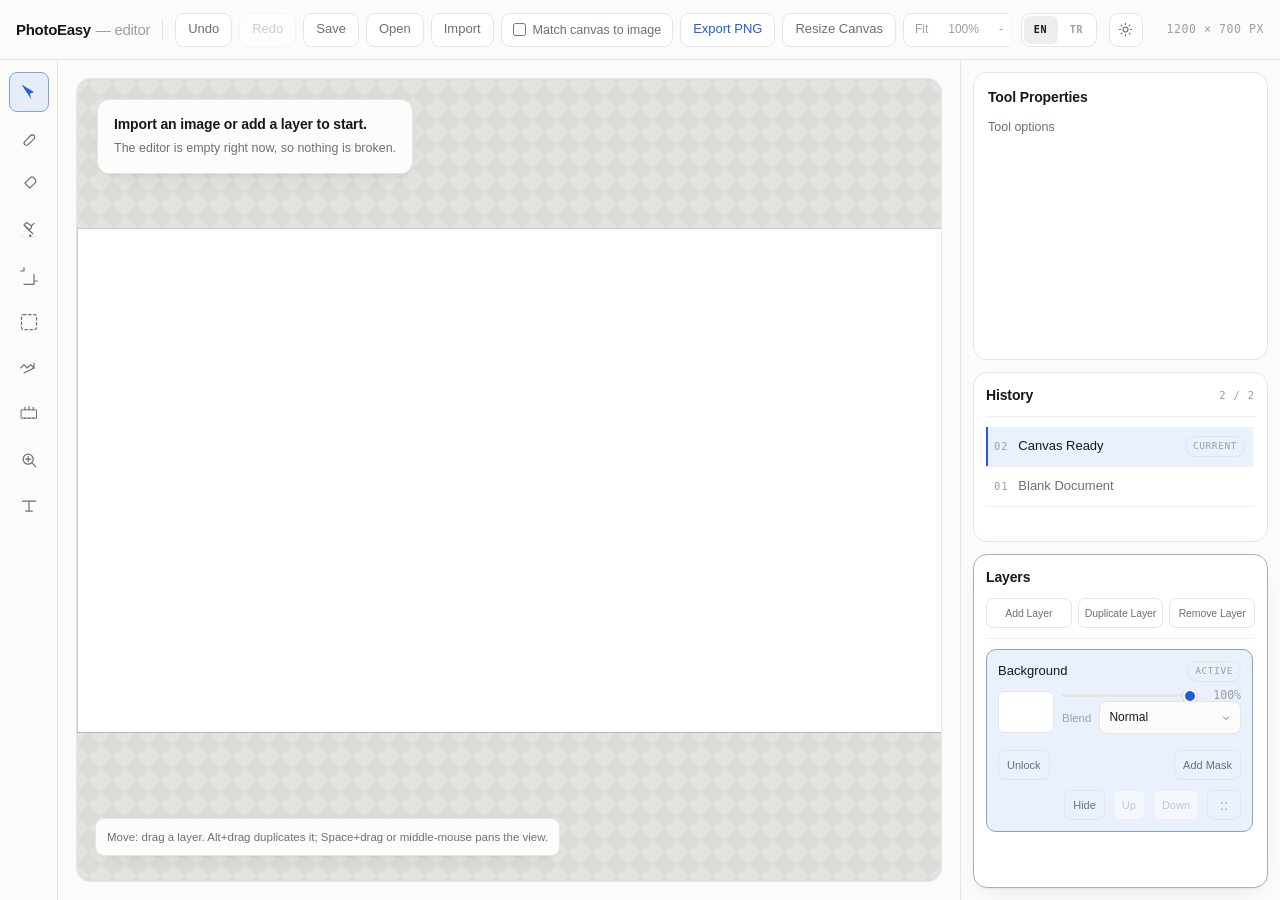
==== commit 2a8bf3c7: "feat: Enhance selection tool functionality and project management - Implemented adjustable selection" ====
--- a/index.html
+++ b/index.html
@@ -5,7 +5,7 @@
   <meta name="viewport" content="width=device-width,initial-scale=1" />
   <title>PhotoEasy — Browser Photo Editor</title>
   <link rel="icon" href="favicon.png" type="image/png">
-  <link rel="stylesheet" href="styles.css?v=20260716-9">
+  <link rel="stylesheet" href="styles.css?v=20260716-10">
   <script>
     // Stored theme is applied before first paint so the editor never flashes.
     // Storage throws on file:// and in private mode; the system theme is a fine
@@ -28,6 +28,8 @@
     <div class="actions">
       <button id="undo" data-i18n="header.undo">Undo</button>
       <button id="redo" data-i18n="header.redo">Redo</button>
+      <button id="save-project" data-i18n="header.saveProject" data-i18n-title="header.saveProjectTitle">Save</button>
+      <button id="open-project" data-i18n="header.openProject" data-i18n-title="header.openProjectTitle">Open</button>
       <button id="import-image" data-i18n="header.import">Import</button>
       <label class="import-resize-label">
         <input id="import-resize" type="checkbox" />
@@ -108,6 +110,7 @@
           <strong data-i18n="onboarding.title">Import an image or add a layer to start.</strong>
           <span data-i18n="onboarding.body">The editor is empty right now, so nothing is broken.</span>
         </div>
+        <div id="drop-overlay" class="drop-overlay" data-i18n="drop.images">Drop image files to import</div>
         <div id="viewport-inner" class="viewport-inner">
           <canvas id="view"></canvas>
         </div>
@@ -146,7 +149,8 @@
     </aside>
   </main>
 
-  <input id="file-input" type="file" accept="image/*" style="display:none">
+  <input id="file-input" type="file" accept="image/*" multiple style="display:none">
+  <input id="project-file-input" type="file" accept="application/json,.json,.photoeasy" style="display:none">
   
   <!-- Resize Canvas Modal -->
   <div id="resize-modal" class="modal" role="dialog" aria-modal="true" aria-labelledby="resize-modal-title" aria-hidden="true">
@@ -177,16 +181,16 @@
     </div>
   </div>
   
-  <script defer src="js/00-i18n.js?v=20260716-9"></script>
-  <script defer src="js/00-theme.js?v=20260716-9"></script>
-  <script defer src="js/00-core.js?v=20260716-9"></script>
-  <script defer src="js/10-history.js?v=20260716-9"></script>
-  <script defer src="js/20-layers-compositor.js?v=20260716-9"></script>
-  <script defer src="js/30-editor-input.js?v=20260716-9"></script>
-  <script defer src="js/40-tools-ui.js?v=20260716-9"></script>
-  <script defer src="js/50-fill.js?v=20260716-9"></script>
-  <script defer src="js/60-document-io.js?v=20260716-9"></script>
-  <script defer src="js/70-transform-crop.js?v=20260716-9"></script>
-  <script defer src="js/80-viewport-init.js?v=20260716-9"></script>
+  <script defer src="js/00-i18n.js?v=20260716-10"></script>
+  <script defer src="js/00-theme.js?v=20260716-10"></script>
+  <script defer src="js/00-core.js?v=20260716-10"></script>
+  <script defer src="js/10-history.js?v=20260716-10"></script>
+  <script defer src="js/20-layers-compositor.js?v=20260716-10"></script>
+  <script defer src="js/30-editor-input.js?v=20260716-10"></script>
+  <script defer src="js/40-tools-ui.js?v=20260716-10"></script>
+  <script defer src="js/50-fill.js?v=20260716-10"></script>
+  <script defer src="js/60-document-io.js?v=20260716-10"></script>
+  <script defer src="js/70-transform-crop.js?v=20260716-10"></script>
+  <script defer src="js/80-viewport-init.js?v=20260716-10"></script>
 </body>
 </html>
--- a/styles.css
+++ b/styles.css
@@ -1097,10 +1097,58 @@
 /* ── canvas overlays ─────────────────────────── */
 .selection-rect {
   position: absolute;
+  z-index: 28;
   border: 1px dashed var(--accent);
   border-radius: 2px;
   background: var(--accent-soft);
   pointer-events: none;
+}
+
+.selection-rect.is-adjustable {
+  border-style: solid;
+  box-shadow: 0 0 0 1px var(--glass);
+}
+
+.selection-handle {
+  position: absolute;
+  width: 10px;
+  height: 10px;
+  border: 1px solid var(--accent);
+  border-radius: 2px;
+  background: var(--surface);
+  box-shadow: 0 1px 3px rgb(0 0 0 / .18);
+}
+
+.handle-nw { left: 0; top: 0; transform: translate(-50%, -50%); }
+.handle-n { left: 50%; top: 0; transform: translate(-50%, -50%); }
+.handle-ne { right: 0; top: 0; transform: translate(50%, -50%); }
+.handle-e { right: 0; top: 50%; transform: translate(50%, -50%); }
+.handle-se { right: 0; bottom: 0; transform: translate(50%, 50%); }
+.handle-s { left: 50%; bottom: 0; transform: translate(-50%, 50%); }
+.handle-sw { left: 0; bottom: 0; transform: translate(-50%, 50%); }
+.handle-w { left: 0; top: 50%; transform: translate(-50%, -50%); }
+
+.drop-overlay {
+  position: absolute;
+  inset: 16px;
+  z-index: 45;
+  display: none;
+  place-items: center;
+  padding: 24px;
+  border: 1px dashed var(--accent);
+  border-radius: 14px;
+  background: color-mix(in srgb, var(--surface) 88%, transparent);
+  color: var(--ink);
+  font-size: 14px;
+  font-weight: 600;
+  text-align: center;
+  box-shadow: var(--shadow);
+  backdrop-filter: blur(12px);
+  pointer-events: none;
+}
+
+.viewport.is-file-drag .drop-overlay {
+  display: grid;
 }
 
 .canvas-onboarding {
@@ -1559,6 +1607,29 @@
   }
 }
 
+@media (pointer: coarse) {
+  button,
+  input,
+  select {
+    min-height: 42px;
+  }
+
+  .left-tools .tool {
+    width: 44px;
+    height: 44px;
+    min-height: 44px;
+  }
+
+  .selection-handle {
+    width: 14px;
+    height: 14px;
+  }
+
+  .viewport {
+    overscroll-behavior: contain;
+  }
+}
+
 @media (max-width: 560px) {
   .toolbar {
     display: flex;
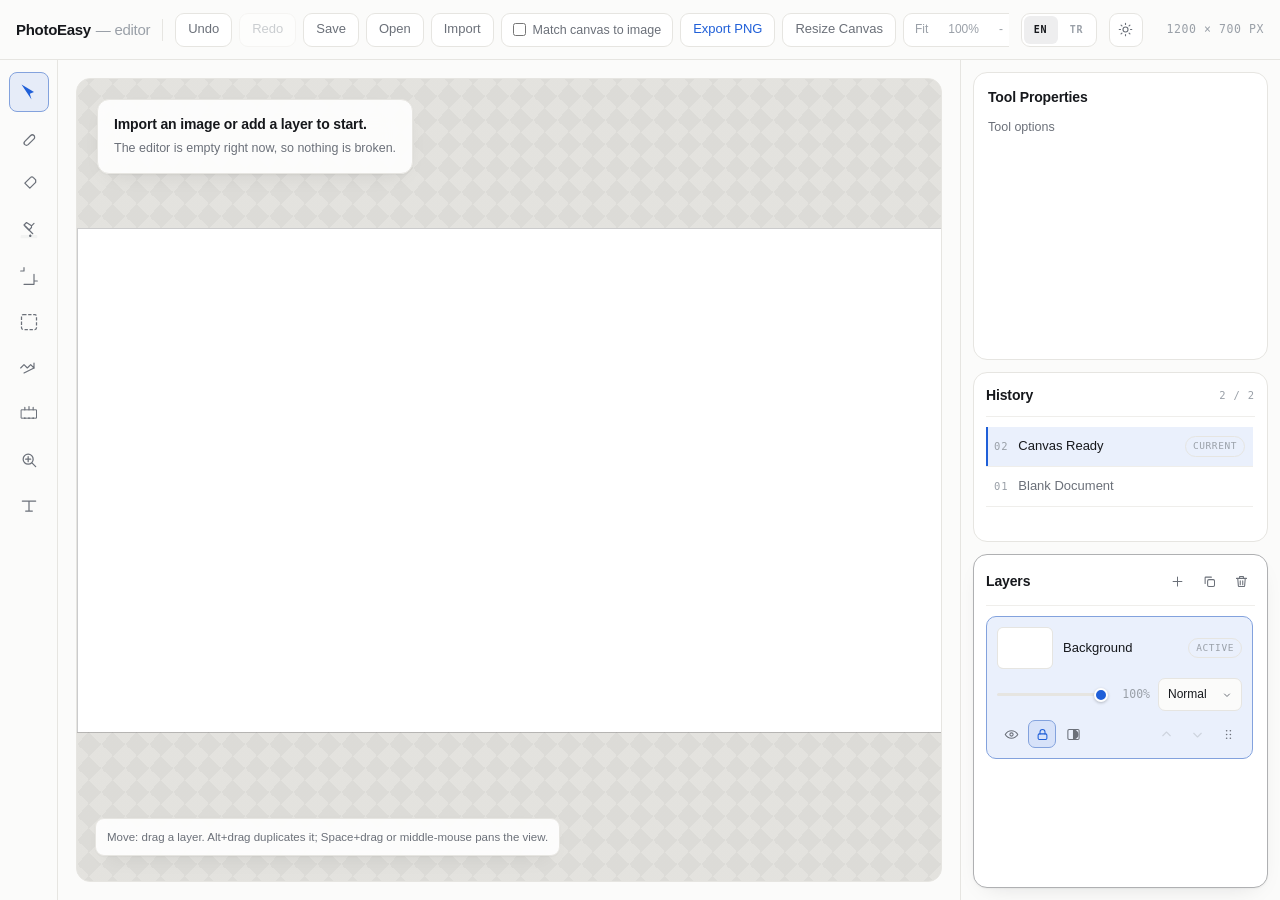
==== commit 0de455ff: "you are my icon begining" ====
--- a/index.html
+++ b/index.html
@@ -5,7 +5,7 @@
   <meta name="viewport" content="width=device-width,initial-scale=1" />
   <title>PhotoEasy — Browser Photo Editor</title>
   <link rel="icon" href="favicon.png" type="image/png">
-  <link rel="stylesheet" href="styles.css?v=20260716-10">
+  <link rel="stylesheet" href="styles.css?v=20260716-11">
   <script>
     // Stored theme is applied before first paint so the editor never flashes.
     // Storage throws on file:// and in private mode; the system theme is a fine
@@ -138,10 +138,18 @@
       <div id="layers-panel" class="layers-panel sidebar-panel">
         <div class="layers-header">
           <div class="layers-title" data-i18n="sidebar.layers">Layers</div>
+          <!-- Icon-only: data-i18n would overwrite textContent and wipe the SVG,
+               so these label through title/aria-label instead. -->
           <div class="layers-header-top">
-          <button id="add-layer" data-i18n="layers.add">Add Layer</button>
-          <button id="dup-layer" data-i18n="layers.duplicate">Duplicate Layer</button>
-          <button id="del-layer" data-i18n="layers.remove">Remove Layer</button>
+            <button id="add-layer" class="icon-btn" type="button" title="Add Layer" data-i18n-title="layers.add" data-i18n-aria="layers.add">
+              <svg viewBox="0 0 24 24" fill="none" stroke="currentColor" stroke-width="1.7" stroke-linecap="round" stroke-linejoin="round" aria-hidden="true"><path d="M12 5v14M5 12h14"/></svg>
+            </button>
+            <button id="dup-layer" class="icon-btn" type="button" title="Duplicate Layer" data-i18n-title="layers.duplicate" data-i18n-aria="layers.duplicate">
+              <svg viewBox="0 0 24 24" fill="none" stroke="currentColor" stroke-width="1.7" stroke-linecap="round" stroke-linejoin="round" aria-hidden="true"><rect x="9" y="9" width="11" height="11" rx="2"/><path d="M5 15V6a1 1 0 0 1 1-1h9"/></svg>
+            </button>
+            <button id="del-layer" class="icon-btn is-danger" type="button" title="Remove Layer" data-i18n-title="layers.remove" data-i18n-aria="layers.remove">
+              <svg viewBox="0 0 24 24" fill="none" stroke="currentColor" stroke-width="1.7" stroke-linecap="round" stroke-linejoin="round" aria-hidden="true"><path d="M4 7h16M10 11v6M14 11v6M6 7l1 12a1 1 0 0 0 1 1h8a1 1 0 0 0 1-1l1-12M9 7V4h6v3"/></svg>
+            </button>
           </div>
         </div>
         <ul id="layers-list"></ul>
@@ -181,16 +189,17 @@
     </div>
   </div>
   
-  <script defer src="js/00-i18n.js?v=20260716-10"></script>
-  <script defer src="js/00-theme.js?v=20260716-10"></script>
-  <script defer src="js/00-core.js?v=20260716-10"></script>
-  <script defer src="js/10-history.js?v=20260716-10"></script>
-  <script defer src="js/20-layers-compositor.js?v=20260716-10"></script>
-  <script defer src="js/30-editor-input.js?v=20260716-10"></script>
-  <script defer src="js/40-tools-ui.js?v=20260716-10"></script>
-  <script defer src="js/50-fill.js?v=20260716-10"></script>
-  <script defer src="js/60-document-io.js?v=20260716-10"></script>
-  <script defer src="js/70-transform-crop.js?v=20260716-10"></script>
-  <script defer src="js/80-viewport-init.js?v=20260716-10"></script>
+  <script defer src="js/00-i18n.js?v=20260716-11"></script>
+  <script defer src="js/00-icons.js?v=20260716-11"></script>
+  <script defer src="js/00-theme.js?v=20260716-11"></script>
+  <script defer src="js/00-core.js?v=20260716-11"></script>
+  <script defer src="js/10-history.js?v=20260716-11"></script>
+  <script defer src="js/20-layers-compositor.js?v=20260716-11"></script>
+  <script defer src="js/30-editor-input.js?v=20260716-11"></script>
+  <script defer src="js/40-tools-ui.js?v=20260716-11"></script>
+  <script defer src="js/50-fill.js?v=20260716-11"></script>
+  <script defer src="js/60-document-io.js?v=20260716-11"></script>
+  <script defer src="js/70-transform-crop.js?v=20260716-11"></script>
+  <script defer src="js/80-viewport-init.js?v=20260716-11"></script>
 </body>
 </html>
--- a/styles.css
+++ b/styles.css
@@ -189,6 +189,61 @@
   transform: none;
 }
 
+/* ── icon buttons ────────────────────────────── */
+/* Square, label-less, and quiet until hovered — used by the layer panel header
+   and each layer card's action bar. */
+.icon-btn {
+  display: grid;
+  place-items: center;
+  flex: 0 0 auto;
+  width: 28px;
+  height: 28px;
+  min-height: 28px;
+  padding: 0;
+  border: 1px solid transparent;
+  border-radius: 7px;
+  background: transparent;
+  color: var(--muted);
+}
+
+.icon-btn svg {
+  width: 15px;
+  height: 15px;
+}
+
+.icon-btn:hover {
+  background: var(--tint-1);
+  border-color: var(--line);
+  color: var(--ink);
+  transform: none;
+}
+
+.icon-btn:disabled,
+.icon-btn:disabled:hover {
+  background: transparent;
+  border-color: transparent;
+  color: var(--faint);
+  opacity: .35;
+}
+
+/* State: the control is engaged (locked, masked). */
+.icon-btn.is-on {
+  border-color: var(--accent-line);
+  background: var(--accent-soft);
+  color: var(--accent);
+}
+
+/* State: the layer is hidden — the icon should read as switched off. */
+.icon-btn.is-off {
+  color: var(--faint);
+}
+
+.icon-btn.is-danger:hover {
+  border-color: color-mix(in srgb, var(--danger) 45%, var(--line));
+  background: color-mix(in srgb, var(--danger) 8%, transparent);
+  color: var(--danger);
+}
+
 /* ── toolbar ─────────────────────────────────── */
 .toolbar {
   position: relative;
@@ -706,30 +761,22 @@
   overflow: hidden;
 }
 
+/* Title and its actions share one line: the icons made the old stacked button
+   grid unnecessary, and the labels no longer have to fit a 3-column grid. */
 .layers-header {
+  display: flex;
+  align-items: center;
+  justify-content: space-between;
+  gap: 10px;
   margin-bottom: 10px;
   padding-bottom: 10px;
   border-bottom: 1px solid var(--line-soft);
 }
 
 .layers-header-top {
-  display: grid;
-  grid-template-columns: repeat(3, minmax(0, 1fr));
-  gap: 6px;
-  margin-top: 10px;
-}
-
-.layers-header-top button {
-  width: 100%;
-  min-width: 0;
-  height: 30px;
-  min-height: 30px;
-  padding: 0 4px;
-  border-radius: 7px;
-  /* Sized to hold the longest Turkish label ("Katmanı Çoğalt") on one line. */
-  font-size: 10.5px;
-  letter-spacing: -.01em;
-  white-space: nowrap;
+  display: flex;
+  flex: 0 0 auto;
+  gap: 4px;
 }
 
 #layers-list {
@@ -756,12 +803,12 @@
   box-shadow: inset 0 -2px 0 var(--accent);
 }
 
+/* Three flat rows: identity, settings, actions. */
 .layer-row {
-  display: grid;
-  grid-template-columns: minmax(0, 1fr) auto;
-  align-items: flex-start;
-  gap: 10px;
-  padding: 11px;
+  display: flex;
+  flex-direction: column;
+  gap: 9px;
+  padding: 10px;
   border: 1px solid var(--line-soft);
   border-radius: 10px;
   background: transparent;
@@ -787,15 +834,15 @@
   object-fit: cover;
 }
 
-.layer-meta {
-  display: flex;
-  flex-direction: column;
-  flex: 1;
-  min-width: 0;
-  gap: 8px;
-}
-
-.layer-header-row {
+/* row 1 — identity */
+.layer-head {
+  display: grid;
+  grid-template-columns: 56px minmax(0, 1fr);
+  align-items: center;
+  gap: 10px;
+}
+
+.layer-head-text {
   display: flex;
   align-items: center;
   justify-content: space-between;
@@ -804,10 +851,7 @@
 }
 
 .layer-name {
-  display: block;
-  flex: 1;
   min-width: 0;
-  padding-right: 8px;
   overflow: hidden;
   text-overflow: ellipsis;
   white-space: nowrap;
@@ -816,101 +860,35 @@
   font-weight: 500;
 }
 
+/* row 2 — settings. The blend column is fixed rather than auto so a long mode
+   name ("Kaplama") cannot squeeze the opacity slider. */
+.layer-op-row {
+  display: grid;
+  grid-template-columns: minmax(0, 1fr) auto 84px;
+  align-items: center;
+  gap: 8px;
+  min-width: 0;
+}
+
 .layer-opacity-value {
-  min-width: 36px;
+  min-width: 34px;
   text-align: right;
   color: var(--faint);
   font: 500 11.5px/1 var(--mono);
 }
 
-.layer-controls {
-  display: flex;
-  flex-direction: column;
-  flex: 0 0 auto;
-  align-items: stretch;
-  gap: 8px;
-}
-
-.layer-control-wrap {
-  display: flex;
-  flex-direction: column;
+/* row 3 — actions */
+.layer-actions {
+  display: flex;
+  align-items: center;
+  gap: 3px;
+}
+
+.layer-actions-spacer {
   flex: 1;
-  min-width: 0;
-}
-
-.layer-mid-row {
-  display: grid;
-  grid-template-columns: 56px minmax(0, 1fr);
-  align-items: center;
-  gap: 8px;
-  width: 100%;
-  min-width: 0;
-}
-
-.layer-op-row {
-  display: grid;
-  grid-template-columns: minmax(0, 1fr) auto;
-  align-items: center;
-  gap: 8px;
-  flex: 1;
-  min-width: 0;
-}
-
-.layer-blend-row {
-  display: grid;
-  grid-template-columns: auto minmax(0, 1fr);
-  align-items: center;
-  gap: 8px;
-  min-width: 0;
-}
-
-.layer-mask-row {
-  display: flex;
-  justify-content: flex-end;
-  margin-top: 6px;
-}
-
-.layer-control-row {
-  display: flex;
-  justify-content: space-between;
-  align-items: center;
-  margin-top: 8px;
-}
-
-.layer-control-left,
-.layer-control-right {
-  display: flex;
-  align-items: center;
-  gap: 6px;
-}
-
-.layer-icon,
-.lock-btn,
-.mask-btn {
-  min-width: 0;
-  min-height: 30px;
-  padding: 0 8px;
-  border: 1px solid var(--line);
-  border-radius: 7px;
-  background: transparent;
-  color: var(--muted);
-  font-size: 11px;
-  font-weight: 500;
-}
-
-.layer-icon:hover,
-.lock-btn:hover,
-.mask-btn:hover {
-  background: var(--tint-1);
-  border-color: var(--muted);
-  color: var(--ink);
-  transform: none;
 }
 
 .layer-grip {
-  min-width: 34px;
-  color: var(--faint);
-  font-size: 15px;
   cursor: grab;
 }
 
@@ -918,18 +896,8 @@
   cursor: grabbing;
 }
 
-.layer-controls .small[disabled] {
-  opacity: .5;
-  cursor: not-allowed;
-}
-
-.layer-opacity {
-  width: 90px;
-}
-
 /* ── inputs ──────────────────────────────────── */
-.layer-blend-row select,
-.layer-controls select,
+.layer-blend,
 .tool-props input[type="number"],
 .tool-props select,
 .layer-name-input,
@@ -946,7 +914,7 @@
   font-size: 12px;
 }
 
-.layer-blend-row select,
+.layer-blend,
 .tool-props select {
   -webkit-appearance: none;
   appearance: none;
@@ -957,13 +925,13 @@
   cursor: pointer;
 }
 
-:root[data-theme="dark"] .layer-blend-row select,
+:root[data-theme="dark"] .layer-blend,
 :root[data-theme="dark"] .tool-props select {
   background-image: url("data:image/svg+xml;utf8,<svg xmlns='http://www.w3.org/2000/svg' viewBox='0 0 24 24' width='12' height='12'><path d='M7 10l5 5 5-5' fill='none' stroke='%239098a2' stroke-width='2' stroke-linecap='round' stroke-linejoin='round'/></svg>");
 }
 
 @media (prefers-color-scheme: dark) {
-  :root:not([data-theme="light"]) .layer-blend-row select,
+  :root:not([data-theme="light"]) .layer-blend,
   :root:not([data-theme="light"]) .tool-props select {
     background-image: url("data:image/svg+xml;utf8,<svg xmlns='http://www.w3.org/2000/svg' viewBox='0 0 24 24' width='12' height='12'><path d='M7 10l5 5 5-5' fill='none' stroke='%239098a2' stroke-width='2' stroke-linecap='round' stroke-linejoin='round'/></svg>");
   }
@@ -974,7 +942,7 @@
 .tool-props select:focus,
 .cp-hex:focus,
 .form-group input[type="number"]:focus,
-.layer-blend-row select:focus {
+.layer-blend:focus {
   outline: none;
   border-color: var(--accent);
   box-shadow: 0 0 0 2px var(--accent-soft);
@@ -1457,17 +1425,6 @@
 }
 
 /* ── responsive ──────────────────────────────── */
-@media (max-width: 1380px) {
-  .layer-row {
-    grid-template-columns: 1fr;
-  }
-
-  .layer-controls {
-    flex-direction: row;
-    justify-content: flex-end;
-  }
-}
-
 @media (max-width: 1100px) {
   .toolbar {
     height: auto;
@@ -1672,7 +1629,7 @@
     border-radius: 12px;
   }
 
-  .layer-mid-row {
+  .layer-head {
     grid-template-columns: 48px minmax(0, 1fr);
   }
 
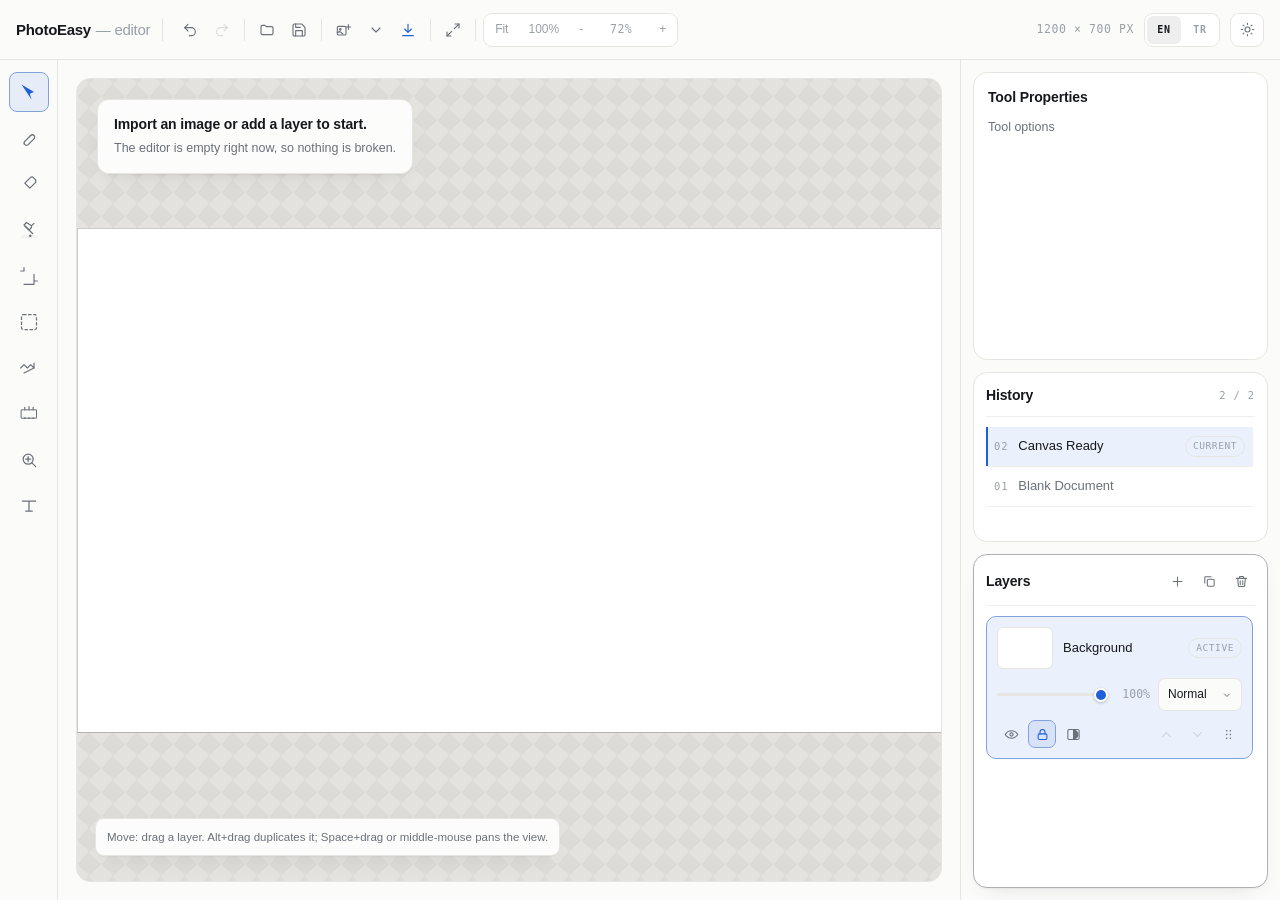
==== commit 114f736c: "feat: Update toolbar icons and improve import options functionality" ====
--- a/index.html
+++ b/index.html
@@ -5,7 +5,7 @@
   <meta name="viewport" content="width=device-width,initial-scale=1" />
   <title>PhotoEasy — Browser Photo Editor</title>
   <link rel="icon" href="favicon.png" type="image/png">
-  <link rel="stylesheet" href="styles.css?v=20260716-11">
+  <link rel="stylesheet" href="styles.css?v=20260716-15">
   <script>
     // Stored theme is applied before first paint so the editor never flashes.
     // Storage throws on file:// and in private mode; the system theme is a fine
@@ -25,18 +25,38 @@
       <span class="editor-brand-context" data-i18n="brand.context">— editor</span>
     </div>
     <div class="toolbar-rule" aria-hidden="true"></div>
+    <!-- Icon-only: data-i18n would overwrite textContent and wipe the SVG, so
+         these label through title/aria-label. data-icon is hydrated from the
+         shared icon set at boot. -->
     <div class="actions">
-      <button id="undo" data-i18n="header.undo">Undo</button>
-      <button id="redo" data-i18n="header.redo">Redo</button>
-      <button id="save-project" data-i18n="header.saveProject" data-i18n-title="header.saveProjectTitle">Save</button>
-      <button id="open-project" data-i18n="header.openProject" data-i18n-title="header.openProjectTitle">Open</button>
-      <button id="import-image" data-i18n="header.import">Import</button>
-      <label class="import-resize-label">
-        <input id="import-resize" type="checkbox" />
-        <span data-i18n="header.matchCanvas">Match canvas to image</span>
-      </label>
-      <button id="export" data-i18n="header.export">Export PNG</button>
-      <button id="resize-canvas" data-i18n="header.resize">Resize Canvas</button>
+      <div class="action-group">
+        <button id="undo" class="icon-btn" type="button" data-icon="undo" title="Undo" data-i18n-title="header.undo" data-i18n-aria="header.undo"></button>
+        <button id="redo" class="icon-btn" type="button" data-icon="redo" title="Redo" data-i18n-title="header.redo" data-i18n-aria="header.redo"></button>
+      </div>
+      <div class="toolbar-rule" aria-hidden="true"></div>
+      <div class="action-group">
+        <button id="open-project" class="icon-btn" type="button" data-icon="open" title="Open" data-i18n-title="header.openProjectTitle" data-i18n-aria="header.openProjectTitle"></button>
+        <button id="save-project" class="icon-btn" type="button" data-icon="save" title="Save" data-i18n-title="header.saveProjectTitle" data-i18n-aria="header.saveProjectTitle"></button>
+      </div>
+      <div class="toolbar-rule" aria-hidden="true"></div>
+      <div class="action-group">
+        <!-- The canvas-match option only affects importing, so it lives with
+             Import instead of sitting in the bar full time. -->
+        <div class="menu-anchor">
+          <button id="import-image" class="icon-btn" type="button" data-icon="import" title="Import" data-i18n-title="header.import" data-i18n-aria="header.import"></button>
+          <button id="import-options" class="icon-btn caret-btn" type="button" data-icon="chevronDown" title="Import options" data-i18n-title="header.importOptions" data-i18n-aria="header.importOptions" aria-haspopup="true" aria-expanded="false"></button>
+          <div id="import-menu" class="toolbar-menu" role="group" aria-labelledby="import-options" hidden>
+            <label class="menu-check">
+              <input id="import-resize" type="checkbox" />
+              <span data-i18n="header.matchCanvas">Match canvas to image</span>
+            </label>
+          </div>
+        </div>
+        <button id="export" class="icon-btn is-accent" type="button" data-icon="export" title="Export PNG" data-i18n-title="header.export" data-i18n-aria="header.export"></button>
+      </div>
+      <div class="toolbar-rule" aria-hidden="true"></div>
+      <button id="resize-canvas" class="icon-btn" type="button" data-icon="resizeCanvas" title="Resize Canvas" data-i18n-title="header.resize" data-i18n-aria="header.resize"></button>
+      <div class="toolbar-rule" aria-hidden="true"></div>
       <div class="zoom-controls" aria-label="Zoom controls" data-i18n-aria="header.zoomControls">
         <button id="zoom-fit" data-i18n="header.fit">Fit</button>
         <button id="zoom-100" data-i18n="header.actual">100%</button>
@@ -45,23 +65,24 @@
         <button id="zoom-in" data-i18n-aria="header.zoomIn">+</button>
       </div>
     </div>
-    <div id="language-switch" class="language-switch" role="group" aria-label="Language" data-i18n-aria="header.lang">
-      <button type="button" data-lang="en" title="English" data-i18n-title="header.lang.en">EN</button>
-      <button type="button" data-lang="tr" title="Turkish" data-i18n-title="header.lang.tr">TR</button>
-    </div>
-    <button id="theme" class="theme" type="button" title="Toggle theme" data-i18n-title="header.theme" data-i18n-aria="header.theme">
-      <svg class="sun" viewBox="0 0 24 24" fill="none" stroke="currentColor" stroke-width="1.8" stroke-linecap="round" aria-hidden="true">
-        <circle cx="12" cy="12" r="4" />
-        <path d="M12 2v2M12 20v2M4.9 4.9l1.4 1.4M17.7 17.7l1.4 1.4M2 12h2M20 12h2M4.9 19.1l1.4-1.4M17.7 6.3l1.4-1.4" />
-      </svg>
-      <svg class="moon" viewBox="0 0 24 24" fill="none" stroke="currentColor" stroke-width="1.8" stroke-linecap="round" stroke-linejoin="round" aria-hidden="true">
-        <path d="M21 12.8A9 9 0 1 1 11.2 3a7 7 0 0 0 9.8 9.8z" />
-      </svg>
-    </button>
-    <div class="tool-header-controls">
-      <!-- moved to tool properties panel -->
-    </div>
-    <div id="canvas-size" class="canvas-size" aria-hidden="true"></div>
+    <!-- Everything past the editing actions is app-level, so it sits together
+         against the right edge. -->
+    <div class="toolbar-right">
+      <div id="canvas-size" class="canvas-size" aria-hidden="true"></div>
+      <div id="language-switch" class="language-switch" role="group" aria-label="Language" data-i18n-aria="header.lang">
+        <button type="button" data-lang="en" title="English" data-i18n-title="header.lang.en">EN</button>
+        <button type="button" data-lang="tr" title="Turkish" data-i18n-title="header.lang.tr">TR</button>
+      </div>
+      <button id="theme" class="theme" type="button" title="Toggle theme" data-i18n-title="header.theme" data-i18n-aria="header.theme">
+        <svg class="sun" viewBox="0 0 24 24" fill="none" stroke="currentColor" stroke-width="1.8" stroke-linecap="round" aria-hidden="true">
+          <circle cx="12" cy="12" r="4" />
+          <path d="M12 2v2M12 20v2M4.9 4.9l1.4 1.4M17.7 17.7l1.4 1.4M2 12h2M20 12h2M4.9 19.1l1.4-1.4M17.7 6.3l1.4-1.4" />
+        </svg>
+        <svg class="moon" viewBox="0 0 24 24" fill="none" stroke="currentColor" stroke-width="1.8" stroke-linecap="round" stroke-linejoin="round" aria-hidden="true">
+          <path d="M21 12.8A9 9 0 1 1 11.2 3a7 7 0 0 0 9.8 9.8z" />
+        </svg>
+      </button>
+    </div>
   </header>
 
   <main class="main">
@@ -141,15 +162,9 @@
           <!-- Icon-only: data-i18n would overwrite textContent and wipe the SVG,
                so these label through title/aria-label instead. -->
           <div class="layers-header-top">
-            <button id="add-layer" class="icon-btn" type="button" title="Add Layer" data-i18n-title="layers.add" data-i18n-aria="layers.add">
-              <svg viewBox="0 0 24 24" fill="none" stroke="currentColor" stroke-width="1.7" stroke-linecap="round" stroke-linejoin="round" aria-hidden="true"><path d="M12 5v14M5 12h14"/></svg>
-            </button>
-            <button id="dup-layer" class="icon-btn" type="button" title="Duplicate Layer" data-i18n-title="layers.duplicate" data-i18n-aria="layers.duplicate">
-              <svg viewBox="0 0 24 24" fill="none" stroke="currentColor" stroke-width="1.7" stroke-linecap="round" stroke-linejoin="round" aria-hidden="true"><rect x="9" y="9" width="11" height="11" rx="2"/><path d="M5 15V6a1 1 0 0 1 1-1h9"/></svg>
-            </button>
-            <button id="del-layer" class="icon-btn is-danger" type="button" title="Remove Layer" data-i18n-title="layers.remove" data-i18n-aria="layers.remove">
-              <svg viewBox="0 0 24 24" fill="none" stroke="currentColor" stroke-width="1.7" stroke-linecap="round" stroke-linejoin="round" aria-hidden="true"><path d="M4 7h16M10 11v6M14 11v6M6 7l1 12a1 1 0 0 0 1 1h8a1 1 0 0 0 1-1l1-12M9 7V4h6v3"/></svg>
-            </button>
+            <button id="add-layer" class="icon-btn" type="button" data-icon="add" title="Add Layer" data-i18n-title="layers.add" data-i18n-aria="layers.add"></button>
+            <button id="dup-layer" class="icon-btn" type="button" data-icon="duplicate" title="Duplicate Layer" data-i18n-title="layers.duplicate" data-i18n-aria="layers.duplicate"></button>
+            <button id="del-layer" class="icon-btn is-danger" type="button" data-icon="remove" title="Remove Layer" data-i18n-title="layers.remove" data-i18n-aria="layers.remove"></button>
           </div>
         </div>
         <ul id="layers-list"></ul>
@@ -189,17 +204,17 @@
     </div>
   </div>
   
-  <script defer src="js/00-i18n.js?v=20260716-11"></script>
-  <script defer src="js/00-icons.js?v=20260716-11"></script>
-  <script defer src="js/00-theme.js?v=20260716-11"></script>
-  <script defer src="js/00-core.js?v=20260716-11"></script>
-  <script defer src="js/10-history.js?v=20260716-11"></script>
-  <script defer src="js/20-layers-compositor.js?v=20260716-11"></script>
-  <script defer src="js/30-editor-input.js?v=20260716-11"></script>
-  <script defer src="js/40-tools-ui.js?v=20260716-11"></script>
-  <script defer src="js/50-fill.js?v=20260716-11"></script>
-  <script defer src="js/60-document-io.js?v=20260716-11"></script>
-  <script defer src="js/70-transform-crop.js?v=20260716-11"></script>
-  <script defer src="js/80-viewport-init.js?v=20260716-11"></script>
+  <script defer src="js/00-i18n.js?v=20260716-15"></script>
+  <script defer src="js/00-icons.js?v=20260716-15"></script>
+  <script defer src="js/00-theme.js?v=20260716-15"></script>
+  <script defer src="js/00-core.js?v=20260716-15"></script>
+  <script defer src="js/10-history.js?v=20260716-15"></script>
+  <script defer src="js/20-layers-compositor.js?v=20260716-15"></script>
+  <script defer src="js/30-editor-input.js?v=20260716-15"></script>
+  <script defer src="js/40-tools-ui.js?v=20260716-15"></script>
+  <script defer src="js/50-fill.js?v=20260716-15"></script>
+  <script defer src="js/60-document-io.js?v=20260716-15"></script>
+  <script defer src="js/70-transform-crop.js?v=20260716-15"></script>
+  <script defer src="js/80-viewport-init.js?v=20260716-15"></script>
 </body>
 </html>
--- a/styles.css
+++ b/styles.css
@@ -244,6 +244,30 @@
   color: var(--danger);
 }
 
+/* The primary action in its group (Export) stays tinted so the icon-only bar
+   still has one obvious destination. */
+.icon-btn.is-accent {
+  color: var(--accent);
+}
+
+.icon-btn.is-accent:hover {
+  border-color: var(--accent-line);
+  background: var(--accent-soft);
+  color: var(--accent);
+}
+
+/* Toolbar icons run slightly larger than the layer panel's. */
+.actions .icon-btn {
+  width: 30px;
+  height: 30px;
+  min-height: 30px;
+}
+
+.actions .icon-btn svg {
+  width: 16px;
+  height: 16px;
+}
+
 /* ── toolbar ─────────────────────────────────── */
 .toolbar {
   position: relative;
@@ -300,45 +324,77 @@
   display: none;
 }
 
+/* No padding here: the toolbar is icon buttons now, and a blanket padding
+   outranks .icon-btn's own, squeezing the content box until the glyph
+   overflows off-centre. The remaining text buttons (zoom) set their own. */
 .actions button {
   flex: 0 0 auto;
-  padding: 0 12px;
-}
-
-#export {
-  color: var(--accent);
-}
-
-#export:hover {
-  color: var(--accent);
-  border-color: var(--accent-line);
-  background: var(--accent-soft);
-}
-
-.import-resize-label {
-  display: inline-flex;
+}
+
+/* Related actions sit tight together; the rules between groups do the
+   separating, so the bar reads in chunks rather than as one long run. */
+.action-group {
+  display: flex;
   align-items: center;
   flex: 0 0 auto;
-  gap: 7px;
-  height: 34px;
-  padding: 0 11px;
-  white-space: nowrap;
+  gap: 2px;
+}
+
+/* ── import options popover ──────────────────── */
+.menu-anchor {
+  position: relative;
+  display: flex;
+  align-items: center;
+  flex: 0 0 auto;
+  gap: 2px;
+}
+
+.caret-btn {
+  width: 18px;
+}
+
+.caret-btn svg {
+  width: 12px;
+  height: 12px;
+}
+
+/* Fixed, and placed by JS: .actions is a horizontal scroll container, which
+   clips (and swallows clicks on) any absolutely positioned child. */
+.toolbar-menu {
+  position: fixed;
+  z-index: 400;
+  min-width: 220px;
+  padding: 8px;
+  border: 1px solid var(--line);
+  border-radius: 10px;
+  background: var(--surface);
+  box-shadow: var(--shadow-lifted);
+}
+
+.toolbar-menu[hidden] {
+  display: none;
+}
+
+.menu-check {
+  display: flex;
+  align-items: center;
+  gap: 9px;
+  padding: 6px 7px;
+  border-radius: 7px;
   color: var(--muted);
   font-size: 12.5px;
   font-weight: 500;
-  border: 1px solid var(--line);
-  border-radius: 9px;
-  background: var(--surface);
+  line-height: 1.35;
   cursor: pointer;
-  transition: color .15s, border-color .15s;
-}
-
-.import-resize-label:hover {
-  color: var(--ink);
-  border-color: var(--muted);
-}
-
-.import-resize-label input {
+}
+
+.menu-check:hover {
+  background: var(--tint-1);
+  color: var(--ink);
+}
+
+.menu-check input {
+  flex: 0 0 auto;
   width: 13px;
   height: 13px;
   cursor: pointer;
@@ -449,16 +505,19 @@
   }
 }
 
-.tool-header-controls {
-  display: flex;
-  align-items: center;
-  gap: 12px;
+/* One auto margin on the cluster, so language and theme end up flush right
+   rather than trailing the editing actions. */
+.toolbar-right {
+  display: flex;
+  align-items: center;
+  flex: 0 0 auto;
+  gap: 10px;
   margin-left: auto;
+  padding-left: 4px;
 }
 
 .canvas-size {
   flex: 0 0 auto;
-  margin-left: auto;
   color: var(--faint);
   font: 500 11.5px/1 var(--mono);
   letter-spacing: .05em;
